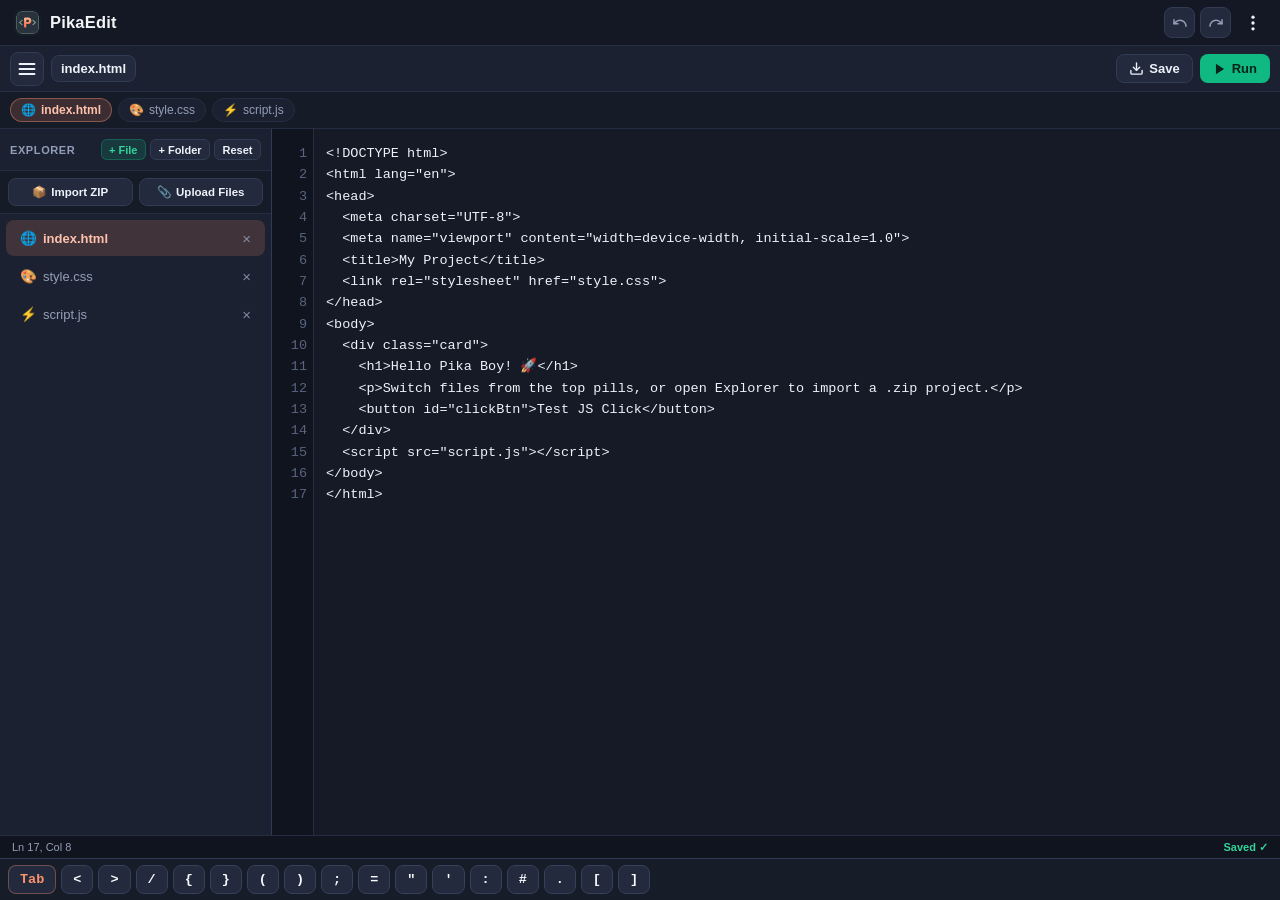
==== index.html @ f754965e "Update index.html" ====
<!DOCTYPE html>
<html lang="en">
<head>
  <meta charset="UTF-8" />
  <meta name="viewport" content="width=device-width, initial-scale=1.0, maximum-scale=1.0, user-scalable=no, interactive-widget=resizes-content" />
  <meta name="theme-color" content="#141824" />
  <meta name="mobile-web-app-capable" content="yes" />
  <meta name="apple-mobile-web-app-capable" content="yes" />
  <meta name="apple-mobile-web-app-status-bar-style" content="black-translucent" />
  <title>PikaEdit — Code Editor & ZIP Runner</title>
  <link rel="icon" type="image/png" sizes="192x192" href="./icon-192.png" />
  <link rel="apple-touch-icon" href="./icon-192.png" />
  <link rel="manifest" href="./manifest.json" />
  <link rel="stylesheet" href="./style.css" />
  <!-- JSZip Library for ZIP Import & Export -->
  <script src="https://cdnjs.cloudflare.com/ajax/libs/jszip/3.10.1/jszip.min.js"></script>
</head>
<body>
  <div id="appContainer" class="app-container">
    <!-- Brand Header: Logo on LEFT of PikaEdit + Undo/Redo + Triple Dot on RIGHT -->
    <header class="brandbar">
      <div class="brand-left">
        <img src="./icon-192.png" alt="PikaEdit Logo" class="brand-logo" />
        <span class="brand-name">PikaEdit</span>
      </div>

      <div class="brand-right">
        <button id="undoBtn" class="mini-tool-btn" title="Undo" aria-label="Undo">
          <svg width="16" height="16" viewBox="0 0 24 24" fill="none" stroke="currentColor" stroke-width="2.2" stroke-linecap="round" stroke-linejoin="round">
            <path d="M3 7v6h6"></path>
            <path d="M21 17a9 9 0 0 0-9-9 9 9 0 0 0-6 2.3L3 13"></path>
          </svg>
        </button>
        <button id="redoBtn" class="mini-tool-btn" title="Redo" aria-label="Redo">
          <svg width="16" height="16" viewBox="0 0 24 24" fill="none" stroke="currentColor" stroke-width="2.2" stroke-linecap="round" stroke-linejoin="round">
            <path d="M21 7v6h-6"></path>
            <path d="M3 17a9 9 0 0 1 9-9 9 9 0 0 1 6 2.3L21 13"></path>
          </svg>
        </button>
        <button id="moreMenuBtn" class="dots-btn" title="More options" aria-label="More options" aria-expanded="false">
          <svg width="20" height="20" viewBox="0 0 24 24" fill="currentColor">
            <circle cx="12" cy="5" r="2"></circle>
            <circle cx="12" cy="12" r="2"></circle>
            <circle cx="12" cy="19" r="2"></circle>
          </svg>
        </button>
      </div>
    </header>

    <!-- Editor Action Bar -->
    <header class="topbar">
      <div class="topbar-left">
        <button id="menuBtn" class="icon-btn" title="Files & Folders" aria-label="Toggle Files">
          <svg width="20" height="20" viewBox="0 0 24 24" fill="none" stroke="currentColor" stroke-width="2.2" stroke-linecap="round">
            <line x1="3" y1="6" x2="21" y2="6"></line>
            <line x1="3" y1="12" x2="21" y2="12"></line>
            <line x1="3" y1="18" x2="21" y2="18"></line>
          </svg>
        </button>
        <span id="currentFileName" class="active-file" title="Tap to rename file">index.html</span>
      </div>

      <div class="topbar-right">
        <button id="exportZipBtn" class="action-btn secondary" title="Download Project ZIP">
          <svg width="15" height="15" viewBox="0 0 24 24" fill="none" stroke="currentColor" stroke-width="2.2" stroke-linecap="round" stroke-linejoin="round">
            <path d="M21 15v4a2 2 0 0 1-2 2H5a2 2 0 0 1-2-2v-4"></path>
            <polyline points="7 10 12 15 17 10"></polyline>
            <line x1="12" y1="15" x2="12" y2="3"></line>
          </svg>
          <span>Save</span>
        </button>

        <button id="runBtn" class="action-btn primary" title="Run Project">
          <svg width="14" height="14" viewBox="0 0 24 24" fill="currentColor">
            <polygon points="5 3 19 12 5 21 5 3"></polygon>
          </svg>
          <span>Run</span>
        </button>
      </div>
    </header>

    <!-- Quick Open File Tabs Strip (1-Tap File Switching) -->
    <div id="fileTabsBar" class="file-tabs-bar" aria-label="Open files"></div>

    <!-- WhatsApp-Style Triple-Dot Dropdown Menu -->
    <div id="waDropdown" class="wa-dropdown hidden" role="menu">
      <button id="menuFullscreenBtn" class="wa-menu-item" role="menuitem">
        <span class="wa-item-icon">⛶</span>
        <span class="wa-item-label">Full Screen</span>
      </button>
      <button id="menuSymbolBarBtn" class="wa-menu-item" role="menuitem">
        <span class="wa-item-icon">⌨️</span>
        <span class="wa-item-label">Quick Symbol Bar</span>
        <span id="symbolBarState" class="wa-item-badge on">ON</span>
      </button>
      <button id="menuWordWrapBtn" class="wa-menu-item" role="menuitem">
        <span class="wa-item-icon">↩️</span>
        <span class="wa-item-label">Word Wrap</span>
        <span id="wordWrapState" class="wa-item-badge">OFF</span>
      </button>
      <button id="menuFindBtn" class="wa-menu-item" role="menuitem">
        <span class="wa-item-icon">🔍</span>
        <span class="wa-item-label">Find in File</span>
      </button>
      <button id="menuCopyAllBtn" class="wa-menu-item" role="menuitem">
        <span class="wa-item-icon">📋</span>
        <span class="wa-item-label">Copy All Code</span>
      </button>
      <a href="./privacy.html" target="_blank" rel="noopener" class="wa-menu-item" role="menuitem" style="text-decoration:none;">
        <span class="wa-item-icon">🛡️</span>
        <span class="wa-item-label">Privacy Policy</span>
      </a>

      <div class="wa-divider"></div>
      <button id="menuImportZipBtn" class="wa-menu-item" role="menuitem">
        <span class="wa-item-icon">📥</span>
        <span class="wa-item-label">Import Project ZIP</span>
      </button>
      <button id="menuSaveZipBtn" class="wa-menu-item" role="menuitem">
        <span class="wa-item-icon">📦</span>
        <span class="wa-item-label">Export Project ZIP</span>
      </button>
      <button id="menuResetBtn" class="wa-menu-item danger" role="menuitem">
        <span class="wa-item-icon">🧹</span>
        <span class="wa-item-label">Reset Workspace</span>
      </button>
    </div>

    <!-- Hidden Inputs for Folder ZIP Import & Multi-File Upload -->
    <input type="file" id="zipInput" accept=".zip,application/zip,application/x-zip-compressed,*/*" hidden />
    <input type="file" id="assetUploadInput" multiple hidden />

    <!-- Optional Quick Find Strip -->
    <div id="findBar" class="find-bar hidden">
      <input type="text" id="findInput" class="find-input" placeholder="Find text in current file..." spellcheck="false" />
      <span id="findCount" class="find-count">0/0</span>
      <button id="findPrevBtn" class="small-btn" title="Previous">↑</button>
      <button id="findNextBtn" class="small-btn" title="Next">↓</button>
      <button id="closeFindBtn" class="small-btn danger" title="Close">✕</button>
    </div>

    <!-- Main Workspace -->
    <div class="workspace">
      <!-- File & Folder Explorer Sidebar -->
      <aside id="sidebar" class="sidebar">
        <div class="sidebar-header">
          <span>EXPLORER</span>
          <div class="sidebar-actions">
            <button id="newFileBtn" class="small-btn accent" title="New File">+ File</button>
            <button id="newFolderBtn" class="small-btn" title="New Folder">+ Folder</button>
            <button id="resetBtn" class="small-btn danger" title="Reset Project">Reset</button>
          </div>
        </div>
        <!-- 1-Tap Root Import & Upload Strip -->
        <div class="sidebar-quick-bar">
          <button id="rootImportZipBtn" class="quick-exp-btn" title="Import .zip into workspace">
            <span>📦</span> Import ZIP
          </button>
          <button id="rootUploadBtn" class="quick-exp-btn" title="Upload images, audio, or code files">
            <span>📎</span> Upload Files
          </button>
        </div>
        <div id="fileTree" class="file-tree"></div>
      </aside>

      <!-- Backdrop for Mobile Sidebar -->
      <div id="sidebarBackdrop" class="backdrop"></div>

      <!-- Code Editor Area -->
      <main class="editor-wrapper">
        <div id="lineNumbers" class="line-numbers">1</div>
        <textarea
          id="codeEditor"
          class="code-editor"
          spellcheck="false"
          autocapitalize="off"
          autocomplete="off"
          autocorrect="off"
          placeholder="Write your code here..."
        ></textarea>
        <div id="assetPreviewBox" class="image-preview-box hidden">
          <img id="assetImage" class="hidden" src="" alt="Asset Preview" />
          <audio id="assetAudio" class="hidden" controls></audio>
          <p id="assetInfo"></p>
        </div>
      </main>
    </div>

    <!-- Compact Status Strip -->
    <div class="status-strip">
      <span id="cursorPosLabel">Ln 1, Col 1</span>
      <span id="saveStatusLabel" class="save-pill">Saved ✓</span>
    </div>

    <!-- Mobile Quick Symbol Bar -->
    <div id="symbolBar" class="symbol-bar">
      <button type="button" class="sym-key tab-key" data-insert="  ">Tab</button>
      <button type="button" class="sym-key" data-insert="<">&lt;</button>
      <button type="button" class="sym-key" data-insert=">">&gt;</button>
      <button type="button" class="sym-key" data-insert="/">/</button>
      <button type="button" class="sym-key" data-insert="{">{</button>
      <button type="button" class="sym-key" data-insert="}">}</button>
      <button type="button" class="sym-key" data-insert="(">(</button>
      <button type="button" class="sym-key" data-insert=")">)</button>
      <button type="button" class="sym-key" data-insert=";">;</button>
      <button type="button" class="sym-key" data-insert="=">=</button>
      <button type="button" class="sym-key" data-insert='"'>"</button>
      <button type="button" class="sym-key" data-insert="'">'</button>
      <button type="button" class="sym-key" data-insert=":">:</button>
      <button type="button" class="sym-key" data-insert="#">#</button>
      <button type="button" class="sym-key" data-insert=".">.</button>
      <button type="button" class="sym-key" data-insert="[">[</button>
      <button type="button" class="sym-key" data-insert="]">]</button>
    </div>
  </div>

  <!-- Live Runner & Console Modal -->
  <div id="previewModal" class="preview-modal hidden">
    <div class="preview-topbar">
      <div class="preview-left">
        <button id="closePreviewBtn" class="icon-btn" title="Back to Editor">
          <svg width="20" height="20" viewBox="0 0 24 24" fill="none" stroke="currentColor" stroke-width="2.2">
            <line x1="19" y1="12" x2="5" y2="12"></line>
            <polyline points="12 19 5 12 12 5"></polyline>
          </svg>
        </button>
        <span id="previewTitle" class="preview-title">Live Output</span>
      </div>
      <div class="preview-right">
        <button id="consoleToggleBtn" class="action-btn secondary">
          Console <span id="consoleBadge" class="badge">0</span>
        </button>
        <button id="reloadPreviewBtn" class="icon-btn" title="Reload">
          <svg width="18" height="18" viewBox="0 0 24 24" fill="none" stroke="currentColor" stroke-width="2.2">
            <polyline points="23 4 23 10 17 10"></polyline>
            <path d="M20.49 15a9 9 0 1 1-2.12-9.36L23 10"></path>
          </svg>
        </button>
        <button id="previewFullscreenBtn" class="icon-btn" title="Full Screen App Mode">
          <svg width="18" height="18" viewBox="0 0 24 24" fill="none" stroke="currentColor" stroke-width="2.2">
            <polyline points="15 3 21 3 21 9"></polyline>
            <polyline points="9 21 3 21 3 15"></polyline>
            <line x1="21" y1="3" x2="14" y2="10"></line>
            <line x1="3" y1="21" x2="10" y2="14"></line>
          </svg>
        </button>
      </div>
    </div>

    <iframe id="previewFrame" class="preview-frame" sandbox="allow-scripts allow-modals allow-forms allow-popups allow-same-origin"></iframe>

    <!-- Built-in Console Drawer -->
    <div id="consolePanel" class="console-panel hidden">
      <div class="console-header">
        <span>CONSOLE LOGS</span>
        <button id="clearConsoleBtn" class="small-btn">Clear</button>
      </div>
      <div id="consoleLogs" class="console-logs"></div>
    </div>
  </div>

  <!-- Single Floating Exit Button shown ONLY during Full Screen Mode -->
  <button id="exitFullscreenBtn" class="exit-fs-pill hidden" title="Exit Full Screen">
    <svg width="14" height="14" viewBox="0 0 24 24" fill="none" stroke="currentColor" stroke-width="2.4">
      <polyline points="4 14 10 14 10 20"></polyline>
      <polyline points="20 10 14 10 14 4"></polyline>
      <line x1="14" y1="10" x2="21" y2="3"></line>
      <line x1="3" y1="21" x2="10" y2="14"></line>
    </svg>
    <span>Exit</span>
  </button>

  <!-- Folder '+' Bottom Action Sheet -->
  <div id="folderSheetOverlay" class="sheet-overlay hidden" role="dialog" aria-modal="true">
    <div class="bottom-sheet">
      <div class="sheet-handle"></div>
      <div class="sheet-header">
        <div class="sheet-folder-badge">
          <span>📂</span>
          <span id="sheetFolderTitle">Folder</span>
        </div>
        <button id="closeSheetBtn" class="sheet-close-btn" aria-label="Close">&times;</button>
      </div>

      <div class="sheet-options">
        <button id="sheetNewFileBtn" class="sheet-option">
          <span class="sheet-opt-icon green">📄</span>
          <div class="sheet-opt-text">
            <span class="sheet-opt-title">New File</span>
            <span class="sheet-opt-sub">Create HTML, CSS, or JS file inside</span>
          </div>
        </button>

        <button id="sheetNewFolderBtn" class="sheet-option">
          <span class="sheet-opt-icon blue">📁</span>
          <div class="sheet-opt-text">
            <span class="sheet-opt-title">New Subfolder</span>
            <span class="sheet-opt-sub">Create a nested folder (e.g. css, images)</span>
          </div>
        </button>

        <button id="sheetImportZipBtn" class="sheet-option">
          <span class="sheet-opt-icon amber">📦</span>
          <div class="sheet-opt-text">
            <span class="sheet-opt-title">Import ZIP Here</span>
            <span class="sheet-opt-sub">Extract a .zip project into this folder</span>
          </div>
        </button>

        <button id="sheetUploadFilesBtn" class="sheet-option">
          <span class="sheet-opt-icon purple">📎</span>
          <div class="sheet-opt-text">
            <span class="sheet-opt-title">Upload Files</span>
            <span class="sheet-opt-sub">Add images, audio, or code files</span>
          </div>
        </button>

        <button id="sheetExportZipBtn" class="sheet-option">
          <span class="sheet-opt-icon teal">⬇️</span>
          <div class="sheet-opt-text">
            <span class="sheet-opt-title">Export Folder as ZIP</span>
            <span class="sheet-opt-sub">Download only this folder as .zip</span>
          </div>
        </button>

        <button id="sheetRenameFolderBtn" class="sheet-option">
          <span class="sheet-opt-icon gray">✏️</span>
          <div class="sheet-opt-text">
            <span class="sheet-opt-title">Rename Folder</span>
            <span class="sheet-opt-sub">Change folder name</span>
          </div>
        </button>
      </div>
    </div>
  </div>

  <!-- Cozy Cute Compact Popup Modal -->
  <div id="cozyModalOverlay" class="cozy-overlay hidden" role="dialog" aria-modal="true">
    <div class="cozy-card">
      <div id="cozyIcon" class="cozy-icon info">✨</div>
      <h3 id="cozyTitle" class="cozy-title">Notice</h3>
      <p id="cozyMessage" class="cozy-message"></p>
      <input
        type="text"
        id="cozyInput"
        class="cozy-input hidden"
        placeholder="e.g. index.html, style.css, script.js"
        spellcheck="false"
        autocapitalize="off"
        autocomplete="off"
      />
      <div class="cozy-actions">
        <button id="cozyCancelBtn" class="cozy-btn cancel">Cancel</button>
        <button id="cozyConfirmBtn" class="cozy-btn confirm">OK</button>
      </div>
    </div>
  </div>

  <script src="./app.js"></script>
  <script>
    if ("serviceWorker" in navigator) {
      window.addEventListener("load", () => {
        navigator.serviceWorker.register("./sw.js").catch(() => {});
      });
    }
  </script>
</body>
</html>
---- style.css ----
:root {
  /* Cozy Slate-Navy Palette matching PikaEdit <P> Icon */
  --bg-deep: #10141e;
  --bg-dark: #151a26;
  --bg-panel: #1b2130;
  --bg-elevated: #232a3d;
  --bg-hover: #2c354c;
  --border: #313b54;
  --border-soft: #252d42;
  --text-main: #eef2f9;
  --text-muted: #939eb8;
  --coral-accent: #fb926c;
  --coral-soft: rgba(251, 146, 108, 0.16);
  --sage-mint: #8bb49f;
  --mint: #10b981;
  --mint-bright: #34d399;
  --mint-soft: rgba(16, 185, 129, 0.16);
  --red: #fb7185;
  --font-mono: 'Fira Code', 'JetBrains Mono', 'Consolas', 'Courier New', monospace;
  --font-sans: -apple-system, BlinkMacSystemFont, 'Segoe UI', Roboto, sans-serif;
}

* {
  box-sizing: border-box;
  margin: 0;
  padding: 0;
  -webkit-tap-highlight-color: transparent;
}

html, body {
  height: 100%;
  background: var(--bg-dark);
  color: var(--text-main);
  font-family: var(--font-sans);
  overflow: hidden;
  overscroll-behavior: none;
  overscroll-behavior-y: none;
  touch-action: pan-x pan-y;
}

.app-container {
  display: flex;
  flex-direction: column;
  height: 100dvh;
  overscroll-behavior: none;
  position: relative;
  background: var(--bg-dark);
}

/* Brand Header: Clean Simple PikaEdit Text + Logo */
.brandbar {
  height: 46px;
  background: #141824;
  border-bottom: 1px solid var(--border-soft);
  display: flex;
  align-items: center;
  justify-content: space-between;
  padding: 0 10px 0 14px;
  flex-shrink: 0;
}

.brand-left {
  display: flex;
  align-items: center;
  gap: 9px;
}

.brand-logo {
  width: 27px;
  height: 27px;
  border-radius: 7px;
  object-fit: cover;
  flex-shrink: 0;
}

.brand-name {
  font-size: 16.5px;
  font-weight: 700;
  letter-spacing: 0.2px;
  color: #f3f4f6;
}

.brand-right {
  display: flex;
  align-items: center;
  gap: 5px;
}

.mini-tool-btn {
  background: var(--bg-elevated);
  border: 1px solid var(--border);
  color: var(--text-muted);
  width: 31px;
  height: 31px;
  border-radius: 8px;
  cursor: pointer;
  display: flex;
  align-items: center;
  justify-content: center;
  transition: background 0.15s ease, color 0.15s ease;
}

.mini-tool-btn:hover, .mini-tool-btn:active {
  background: var(--bg-hover);
  color: var(--text-main);
}

.dots-btn {
  background: transparent;
  border: none;
  color: var(--text-main);
  width: 34px;
  height: 34px;
  border-radius: 50%;
  cursor: pointer;
  display: flex;
  align-items: center;
  justify-content: center;
  transition: background 0.15s ease;
}

.dots-btn:hover, .dots-btn:active {
  background: var(--bg-hover);
}

/* WhatsApp-Style Triple-Dot Dropdown Menu */
.wa-dropdown {
  position: fixed;
  top: 44px;
  right: 10px;
  width: 222px;
  background: #1f2637;
  border: 1px solid #35405b;
  border-radius: 15px;
  padding: 6px;
  box-shadow: 0 16px 36px rgba(5, 8, 16, 0.65);
  z-index: 120;
  transform-origin: top right;
  animation: waMenuIn 0.15s cubic-bezier(0.22, 1, 0.36, 1);
}

@keyframes waMenuIn {
  from {
    opacity: 0;
    transform: scale(0.92) translateY(-4px);
  }
  to {
    opacity: 1;
    transform: scale(1) translateY(0);
  }
}

.wa-menu-item {
  width: 100%;
  background: transparent;
  border: none;
  color: var(--text-main);
  padding: 9.5px 10px;
  border-radius: 10px;
  font-size: 13px;
  font-weight: 500;
  display: flex;
  align-items: center;
  gap: 10px;
  text-align: left;
  cursor: pointer;
  transition: background 0.12s ease;
}

.wa-menu-item:hover, .wa-menu-item:active {
  background: var(--bg-hover);
}

.wa-menu-item.danger {
  color: #fda4af;
}

.wa-item-icon {
  width: 18px;
  text-align: center;
  font-size: 14px;
  flex-shrink: 0;
}

.wa-item-label {
  flex: 1;
}

.wa-item-badge {
  font-size: 10px;
  font-weight: 700;
  padding: 2px 6px;
  border-radius: 6px;
  background: #2c354c;
  color: var(--text-muted);
}

.wa-item-badge.on {
  background: var(--mint-soft);
  color: var(--mint-bright);
}

.wa-divider {
  height: 1px;
  background: #2e374f;
  margin: 4px 6px;
}

/* Full Screen App Mode */
body.app-fullscreen .brandbar,
body.app-fullscreen .topbar,
body.app-fullscreen .file-tabs-bar,
body.app-fullscreen .status-strip,
body.app-fullscreen .find-bar,
body.app-fullscreen .preview-topbar {
  display: none !important;
}

.exit-fs-pill {
  position: fixed;
  top: 10px;
  right: 10px;
  z-index: 200;
  display: inline-flex;
  align-items: center;
  gap: 5px;
  padding: 6px 12px;
  border-radius: 999px;
  border: 1px solid rgba(255, 255, 255, 0.2);
  background: rgba(20, 24, 36, 0.8);
  backdrop-filter: blur(8px);
  -webkit-backdrop-filter: blur(8px);
  color: #f8fafc;
  font-size: 12px;
  font-weight: 600;
  cursor: pointer;
  box-shadow: 0 4px 16px rgba(0, 0, 0, 0.4);
  transition: opacity 0.15s ease, transform 0.1s ease;
}

.exit-fs-pill:active {
  transform: scale(0.95);
}

/* Editor Topbar */
.topbar {
  height: 46px;
  background: var(--bg-panel);
  border-bottom: 1px solid var(--border-soft);
  display: flex;
  align-items: center;
  justify-content: space-between;
  padding: 0 10px;
  gap: 8px;
  flex-shrink: 0;
}

.topbar-left, .topbar-right {
  display: flex;
  align-items: center;
  gap: 7px;
  min-width: 0;
}

.active-file {
  font-size: 13px;
  font-weight: 600;
  color: var(--text-main);
  max-width: 185px;
  white-space: nowrap;
  overflow: hidden;
  text-overflow: ellipsis;
  cursor: pointer;
  padding: 5px 9px;
  border-radius: 8px;
  background: var(--bg-elevated);
  border: 1px solid var(--border);
  transition: border-color 0.15s ease, background 0.15s ease;
}

.active-file:hover, .active-file:active {
  background: var(--bg-hover);
  border-color: var(--coral-accent);
}

.icon-btn {
  background: var(--bg-elevated);
  border: 1px solid var(--border);
  color: var(--text-main);
  padding: 6px;
  border-radius: 8px;
  cursor: pointer;
  display: flex;
  align-items: center;
  justify-content: center;
  flex-shrink: 0;
  transition: background 0.15s ease;
}

.icon-btn:hover, .icon-btn:active {
  background: var(--bg-hover);
}

.action-btn {
  display: inline-flex;
  align-items: center;
  gap: 5px;
  padding: 6px 12px;
  border-radius: 8px;
  font-size: 13px;
  font-weight: 600;
  border: 1px solid transparent;
  cursor: pointer;
  transition: transform 0.1s ease, filter 0.15s ease, background 0.15s ease;
  flex-shrink: 0;
}

.action-btn:active {
  transform: scale(0.96);
}

.action-btn.secondary {
  background: var(--bg-elevated);
  color: var(--text-main);
  border-color: var(--border);
}

.action-btn.secondary:hover {
  background: var(--bg-hover);
}

.action-btn.primary {
  background: var(--mint);
  color: #042419;
  font-weight: 700;
}

.action-btn.primary:hover {
  filter: brightness(1.07);
}

/* Quick Open File Tabs Strip */
.file-tabs-bar {
  display: flex;
  align-items: center;
  gap: 6px;
  padding: 6px 10px;
  background: #161b28;
  border-bottom: 1px solid var(--border-soft);
  overflow-x: auto;
  flex-shrink: 0;
  scrollbar-width: none;
}

.file-tabs-bar::-webkit-scrollbar {
  display: none;
}

.file-tab-pill {
  display: inline-flex;
  align-items: center;
  gap: 5px;
  padding: 4px 10px;
  border-radius: 999px;
  font-size: 12px;
  font-weight: 500;
  background: var(--bg-panel);
  color: var(--text-muted);
  border: 1px solid var(--border-soft);
  cursor: pointer;
  white-space: nowrap;
  flex-shrink: 0;
  transition: all 0.14s ease;
}

.file-tab-pill:hover {
  background: var(--bg-elevated);
  color: var(--text-main);
}

.file-tab-pill.active {
  background: var(--coral-soft);
  color: #ffc3ad;
  border-color: rgba(251, 146, 108, 0.42);
  font-weight: 600;
}

/* Find Bar */
.find-bar {
  display: flex;
  align-items: center;
  gap: 6px;
  padding: 6px 10px;
  background: #181e2c;
  border-bottom: 1px solid var(--border);
  flex-shrink: 0;
}

.find-input {
  flex: 1;
  min-width: 0;
  background: var(--bg-deep);
  border: 1px solid var(--border);
  border-radius: 8px;
  padding: 5px 9px;
  color: var(--text-main);
  font-size: 12.5px;
  outline: none;
}

.find-input:focus {
  border-color: var(--coral-accent);
}

.find-count {
  font-size: 11px;
  color: var(--text-muted);
  white-space: nowrap;
}

/* Workspace */
.workspace {
  display: flex;
  flex: 1;
  overflow: hidden;
  position: relative;
}

/* Sidebar */
.sidebar {
  width: 272px;
  background: var(--bg-panel);
  border-right: 1px solid var(--border);
  display: flex;
  flex-direction: column;
  flex-shrink: 0;
  z-index: 20;
  transition: transform 0.22s cubic-bezier(0.22, 1, 0.36, 1);
}

.sidebar-header {
  padding: 10px 10px;
  font-size: 11px;
  font-weight: 700;
  letter-spacing: 0.6px;
  color: var(--text-muted);
  border-bottom: 1px solid var(--border-soft);
  display: flex;
  align-items: center;
  justify-content: space-between;
  gap: 4px;
}

.sidebar-actions {
  display: flex;
  gap: 4px;
}

.sidebar-quick-bar {
  display: flex;
  gap: 6px;
  padding: 7px 8px;
  background: #161b28;
  border-bottom: 1px solid var(--border-soft);
}

.quick-exp-btn {
  flex: 1;
  display: inline-flex;
  align-items: center;
  justify-content: center;
  gap: 5px;
  padding: 6px 8px;
  border-radius: 8px;
  background: var(--bg-elevated);
  border: 1px solid var(--border);
  color: var(--text-main);
  font-size: 11.5px;
  font-weight: 600;
  cursor: pointer;
  transition: background 0.14s ease, border-color 0.14s ease;
}

.quick-exp-btn:hover, .quick-exp-btn:active {
  background: var(--bg-hover);
  border-color: var(--mint);
}

.small-btn {
  background: var(--bg-elevated);
  color: var(--text-main);
  border: 1px solid var(--border);
  padding: 3.5px 7.5px;
  border-radius: 6px;
  font-size: 11px;
  font-weight: 600;
  cursor: pointer;
  white-space: nowrap;
}

.small-btn.accent {
  background: var(--mint-soft);
  color: var(--mint-bright);
  border-color: rgba(16, 185, 129, 0.32);
}

.small-btn.danger:hover, .small-btn.danger:active {
  background: var(--red);
  color: #1f050a;
  border-color: var(--red);
}

/* Folder & File Tree */
.file-tree {
  overflow-y: auto;
  flex: 1;
  padding: 6px;
  overscroll-behavior: contain;
}

.tree-row {
  display: flex;
  align-items: center;
  justify-content: space-between;
  padding: 7.5px 8px;
  border-radius: 8px;
  font-size: 13px;
  cursor: pointer;
  color: var(--text-muted);
  margin-bottom: 2px;
  user-select: none;
  transition: background 0.12s ease;
}

.tree-row:hover {
  background: var(--bg-hover);
  color: var(--text-main);
}

.tree-row.active {
  background: var(--coral-soft);
  color: #ffc3ad;
  font-weight: 600;
}

.tree-row.folder-row {
  color: #dce3f5;
  font-weight: 600;
}

.tree-left {
  display: flex;
  align-items: center;
  gap: 6px;
  overflow: hidden;
  flex: 1;
}

.tree-caret {
  font-size: 10px;
  width: 12px;
  text-align: center;
  color: var(--text-muted);
  flex-shrink: 0;
}

.tree-icon {
  font-size: 13.5px;
  flex-shrink: 0;
}

.file-name {
  overflow: hidden;
  text-overflow: ellipsis;
  white-space: nowrap;
  flex: 1;
}

.tree-row-actions {
  display: flex;
  align-items: center;
  gap: 4px;
  flex-shrink: 0;
}

.row-mini-btn {
  background: none;
  border: none;
  color: var(--text-muted);
  font-size: 15px;
  padding: 2px 6px;
  cursor: pointer;
  opacity: 0.85;
  border-radius: 6px;
}

.row-mini-btn:hover {
  color: var(--text-main);
  background: rgba(255, 255, 255, 0.08);
  opacity: 1;
}

.row-mini-btn.plus-btn {
  color: var(--mint-bright);
  font-weight: 700;
}

.row-mini-btn.del:hover {
  color: var(--red);
}

/* Editor */
.editor-wrapper {
  display: flex;
  flex: 1;
  overflow: hidden;
  background: var(--bg-dark);
  position: relative;
}

.line-numbers {
  width: 42px;
  padding: 14px 6px;
  background: var(--bg-deep);
  color: #586480;
  font-family: var(--font-mono);
  font-size: 13.5px;
  line-height: 1.58;
  text-align: right;
  user-select: none;
  overflow: hidden;
  white-space: pre;
  border-right: 1px solid var(--border-soft);
  flex-shrink: 0;
}

.code-editor {
  flex: 1;
  background: var(--bg-dark);
  color: #eef2f9;
  caret-color: var(--coral-accent);
  border: none;
  outline: none;
  resize: none;
  padding: 14px 12px;
  font-family: var(--font-mono);
  font-size: 13.5px;
  line-height: 1.58;
  tab-size: 2;
  white-space: pre;
  overflow: auto;
  overscroll-behavior: contain;
}

.code-editor::selection {
  background: rgba(251, 146, 108, 0.28);
}

.code-editor.word-wrap {
  white-space: pre-wrap;
  word-break: break-word;
  border-left: 3px solid rgba(251, 146, 108, 0.38);
}

.image-preview-box {
  flex: 1;
  display: flex;
  flex-direction: column;
  align-items: center;
  justify-content: center;
  padding: 20px;
  gap: 14px;
  color: var(--text-muted);
  font-size: 13px;
  text-align: center;
}

.image-preview-box img {
  max-width: 85%;
  max-height: 55vh;
  border-radius: 12px;
  border: 1px solid var(--border);
  box-shadow: 0 10px 28px rgba(0, 0, 0, 0.4);
}

/* Status Strip */
.status-strip {
  height: 23px;
  padding: 0 12px;
  background: var(--bg-deep);
  border-top: 1px solid var(--border-soft);
  display: flex;
  align-items: center;
  justify-content: space-between;
  font-size: 11px;
  color: var(--text-muted);
  flex-shrink: 0;
}

.save-pill {
  color: var(--mint-bright);
  font-weight: 600;
}

/* Mobile Quick Symbol Bar */
.symbol-bar {
  display: flex;
  align-items: center;
  gap: 5px;
  padding: 6px 8px;
  background: #171c29;
  border-top: 1px solid var(--border);
  overflow-x: auto;
  flex-shrink: 0;
  scrollbar-width: none;
}

.symbol-bar::-webkit-scrollbar {
  display: none;
}

.sym-key {
  background: var(--bg-elevated);
  color: #f8fafc;
  border: 1px solid #35405b;
  border-radius: 8px;
  padding: 6px 11px;
  font-family: var(--font-mono);
  font-size: 13.5px;
  font-weight: 600;
  cursor: pointer;
  flex-shrink: 0;
  transition: transform 0.08s ease, background 0.1s ease;
}

.sym-key.tab-key {
  color: var(--coral-accent);
  border-color: rgba(251, 146, 108, 0.35);
}

.sym-key:active {
  transform: scale(0.93);
  background: var(--mint);
  color: #042419;
}

/* Preview Modal */
.preview-modal {
  position: fixed;
  inset: 0;
  background: #fff;
  z-index: 50;
  display: flex;
  flex-direction: column;
  overscroll-behavior: none;
}

.preview-topbar {
  height: 50px;
  background: var(--bg-panel);
  color: var(--text-main);
  border-bottom: 1px solid var(--border);
  display: flex;
  align-items: center;
  justify-content: space-between;
  padding: 0 12px;
}

.preview-left, .preview-right {
  display: flex;
  align-items: center;
  gap: 8px;
  min-width: 0;
}

.preview-title {
  font-size: 14px;
  font-weight: 600;
  max-width: 155px;
  white-space: nowrap;
  overflow: hidden;
  text-overflow: ellipsis;
}

.preview-frame {
  flex: 1;
  border: none;
  width: 100%;
  background: #ffffff;
}

.badge {
  background: var(--coral-accent);
  color: #1f0a04;
  font-weight: 700;
  font-size: 11px;
  padding: 1px 6px;
  border-radius: 10px;
}

/* Console */
.console-panel {
  height: 36vh;
  background: var(--bg-deep);
  color: var(--text-main);
  border-top: 2px solid var(--border);
  display: flex;
  flex-direction: column;
}

.console-header {
  padding: 8px 12px;
  background: var(--bg-panel);
  font-size: 11px;
  font-weight: 700;
  color: var(--text-muted);
  display: flex;
  justify-content: space-between;
  align-items: center;
}

.console-logs {
  flex: 1;
  overflow-y: auto;
  padding: 8px 12px;
  font-family: var(--font-mono);
  font-size: 12.5px;
  overscroll-behavior: contain;
}

.log-line {
  padding: 4.5px 0;
  border-bottom: 1px solid #1f2637;
  word-break: break-word;
}

.log-error { color: #fda4af; }
.log-warn { color: #fcd34d; }
.log-info { color: var(--text-main); }

/* Bottom Action Sheet for Folder '+' */
.sheet-overlay {
  position: fixed;
  inset: 0;
  background: rgba(8, 11, 18, 0.65);
  backdrop-filter: blur(4px);
  -webkit-backdrop-filter: blur(4px);
  display: flex;
  align-items: flex-end;
  justify-content: center;
  z-index: 90;
}

.bottom-sheet {
  width: 100%;
  max-width: 460px;
  background: #1c2232;
  border-top: 1px solid #35405b;
  border-left: 1px solid #2d364e;
  border-right: 1px solid #2d364e;
  border-radius: 22px 22px 0 0;
  padding: 10px 14px calc(22px + env(safe-area-inset-bottom));
  box-shadow: 0 -14px 36px rgba(0, 0, 0, 0.55);
  animation: sheetSlideUp 0.2s cubic-bezier(0.22, 1, 0.36, 1);
}

@keyframes sheetSlideUp {
  from {
    opacity: 0;
    transform: translateY(32px);
  }
  to {
    opacity: 1;
    transform: translateY(0);
  }
}

.sheet-handle {
  width: 36px;
  height: 4px;
  background: #3f4b6b;
  border-radius: 99px;
  margin: 0 auto 10px;
}

.sheet-header {
  display: flex;
  align-items: center;
  justify-content: space-between;
  padding: 2px 4px 10px;
  border-bottom: 1px solid #2d364e;
  margin-bottom: 8px;
}

.sheet-folder-badge {
  display: flex;
  align-items: center;
  gap: 7px;
  font-size: 13.5px;
  font-weight: 700;
  color: var(--text-main);
  overflow: hidden;
}

.sheet-folder-badge span:last-child {
  overflow: hidden;
  text-overflow: ellipsis;
  white-space: nowrap;
}

.sheet-close-btn {
  background: var(--bg-elevated);
  border: none;
  color: var(--text-muted);
  width: 26px;
  height: 26px;
  border-radius: 50%;
  font-size: 16px;
  line-height: 1;
  cursor: pointer;
  display: flex;
  align-items: center;
  justify-content: center;
}

.sheet-options {
  display: flex;
  flex-direction: column;
  gap: 4px;
}

.sheet-option {
  width: 100%;
  background: transparent;
  border: none;
  border-radius: 12px;
  padding: 9px 10px;
  display: flex;
  align-items: center;
  gap: 11px;
  text-align: left;
  cursor: pointer;
  transition: background 0.14s ease, transform 0.1s ease;
}

.sheet-option:hover, .sheet-option:active {
  background: var(--bg-hover);
}

.sheet-option:active {
  transform: scale(0.985);
}

.sheet-opt-icon {
  width: 34px;
  height: 34px;
  border-radius: 10px;
  display: flex;
  align-items: center;
  justify-content: center;
  font-size: 16px;
  flex-shrink: 0;
}

.sheet-opt-icon.green { background: rgba(16, 185, 129, 0.16); }
.sheet-opt-icon.blue { background: rgba(96, 165, 250, 0.16); }
.sheet-opt-icon.amber { background: rgba(251, 146, 108, 0.16); }
.sheet-opt-icon.purple { background: rgba(192, 132, 252, 0.16); }
.sheet-opt-icon.teal { background: rgba(45, 212, 191, 0.16); }
.sheet-opt-icon.gray { background: rgba(148, 163, 184, 0.16); }

.sheet-opt-text {
  display: flex;
  flex-direction: column;
  min-width: 0;
}

.sheet-opt-title {
  font-size: 13.5px;
  font-weight: 600;
  color: var(--text-main);
}

.sheet-opt-sub {
  font-size: 11.5px;
  color: var(--text-muted);
}

/* Cozy Cute Compact Popup */
.cozy-overlay {
  position: fixed;
  inset: 0;
  background: rgba(8, 11, 18, 0.68);
  backdrop-filter: blur(5px);
  -webkit-backdrop-filter: blur(5px);
  display: flex;
  align-items: center;
  justify-content: center;
  z-index: 150;
  padding: 16px;
}

.cozy-card {
  width: min(85vw, 286px);
  background: #1d2434;
  border: 1px solid #35405b;
  border-radius: 22px;
  padding: 18px 16px 15px;
  text-align: center;
  box-shadow: 0 20px 44px rgba(0, 0, 0, 0.6);
  animation: cozyPop 0.18s cubic-bezier(0.22, 1, 0.36, 1);
}

@keyframes cozyPop {
  from {
    opacity: 0;
    transform: scale(0.9) translateY(6px);
  }
  to {
    opacity: 1;
    transform: scale(1) translateY(0);
  }
}

.cozy-icon {
  width: 40px;
  height: 40px;
  margin: 0 auto 10px;
  border-radius: 13px;
  display: flex;
  align-items: center;
  justify-content: center;
  font-size: 19px;
}

.cozy-icon.danger {
  background: rgba(251, 113, 133, 0.16);
  border: 1px solid rgba(251, 113, 133, 0.3);
}

.cozy-icon.info {
  background: rgba(16, 185, 129, 0.16);
  border: 1px solid rgba(16, 185, 129, 0.3);
}

.cozy-icon.warn {
  background: rgba(251, 146, 108, 0.16);
  border: 1px solid rgba(251, 146, 108, 0.3);
}

.cozy-title {
  font-size: 15px;
  font-weight: 700;
  color: var(--text-main);
  margin-bottom: 5px;
}

.cozy-message {
  font-size: 12.5px;
  line-height: 1.45;
  color: var(--text-muted);
  margin-bottom: 14px;
  word-break: break-word;
}

.cozy-input {
  width: 100%;
  background: var(--bg-deep);
  border: 1px solid #384461;
  border-radius: 11px;
  padding: 9px 11px;
  color: var(--text-main);
  font-size: 12.5px;
  font-family: var(--font-mono);
  outline: none;
  margin-bottom: 14px;
  transition: border-color 0.15s ease;
}

.cozy-input:focus {
  border-color: var(--coral-accent);
}

.cozy-actions {
  display: flex;
  gap: 8px;
}

.cozy-btn {
  flex: 1;
  padding: 8.5px 12px;
  border-radius: 11px;
  font-size: 12.5px;
  font-weight: 600;
  border: none;
  cursor: pointer;
  transition: transform 0.1s ease, filter 0.15s ease;
}

.cozy-btn:active {
  transform: scale(0.96);
}

.cozy-btn.cancel {
  background: var(--bg-elevated);
  color: #cbd5e1;
}

.cozy-btn.confirm {
  background: var(--mint);
  color: #042419;
}

.cozy-btn.confirm.danger {
  background: #fb7185;
  color: #2b0710;
}

.hidden {
  display: none !important;
}

/* Mobile Drawer Behavior */
@media (max-width: 768px) {
  .sidebar {
    position: absolute;
    top: 0;
    bottom: 0;
    left: 0;
    transform: translateX(-100%);
  }

  .sidebar.open {
    transform: translateX(0);
  }

  .backdrop {
    display: none;
    position: absolute;
    inset: 0;
    background: rgba(6, 9, 16, 0.6);
    z-index: 15;
  }

  .backdrop.show {
    display: block;
  }
}
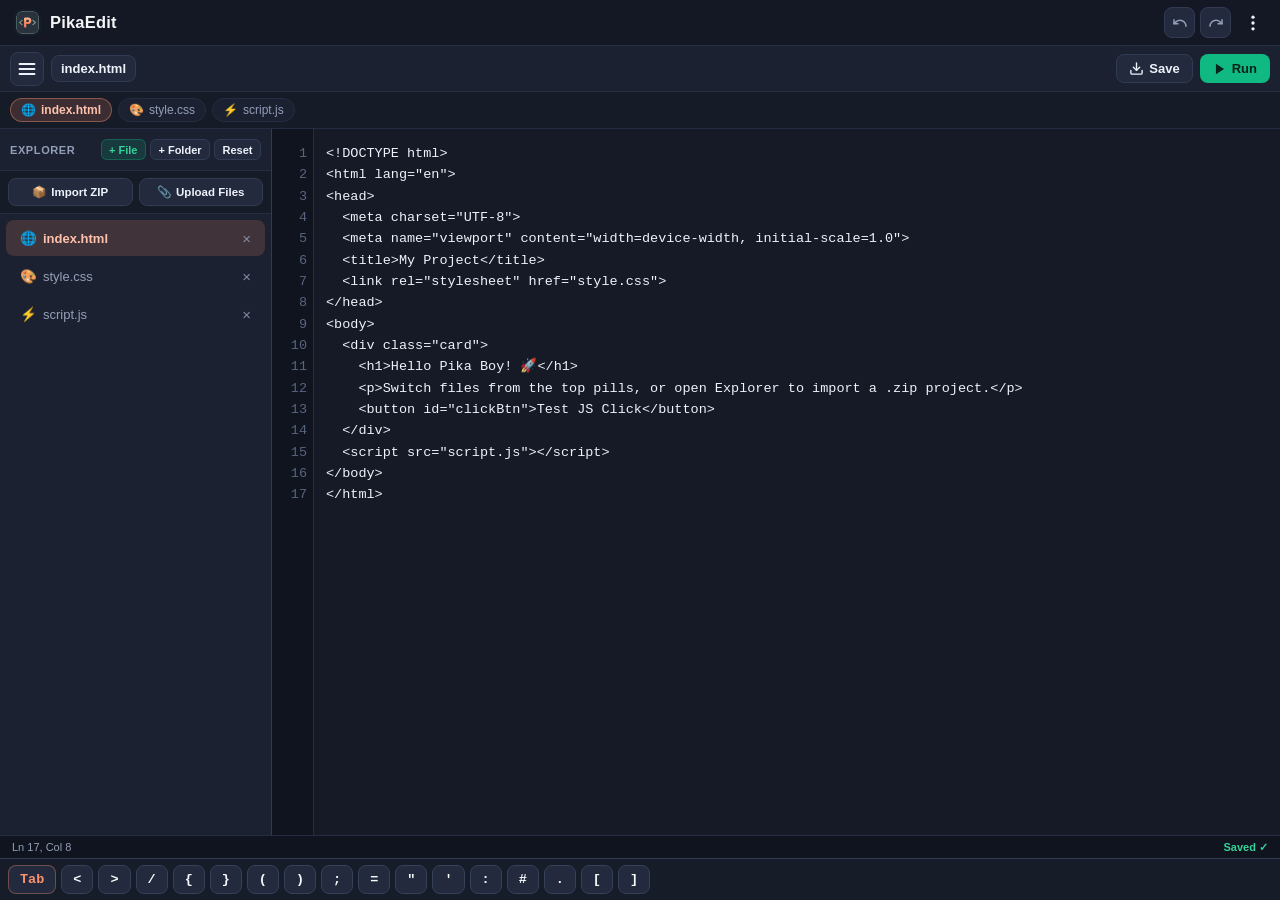
==== commit 35e3428c: "Update index.html" ====
--- a/index.html
+++ b/index.html
@@ -12,8 +12,6 @@
   <link rel="apple-touch-icon" href="./icon-192.png" />
   <link rel="manifest" href="./manifest.json" />
   <link rel="stylesheet" href="./style.css" />
-  <!-- JSZip Library for ZIP Import & Export -->
-  <script src="https://cdnjs.cloudflare.com/ajax/libs/jszip/3.10.1/jszip.min.js"></script>
 </head>
 <body>
   <div id="appContainer" class="app-container">
@@ -84,6 +82,10 @@
 
     <!-- WhatsApp-Style Triple-Dot Dropdown Menu -->
     <div id="waDropdown" class="wa-dropdown hidden" role="menu">
+      <button id="menuOpenBrowserBtn" class="wa-menu-item" role="menuitem">
+        <span class="wa-item-icon">🌐</span>
+        <span class="wa-item-label">Open in Device Browser</span>
+      </button>
       <button id="menuFullscreenBtn" class="wa-menu-item" role="menuitem">
         <span class="wa-item-icon">⛶</span>
         <span class="wa-item-label">Full Screen</span>
@@ -356,7 +358,7 @@
     </div>
   </div>
 
-  <script src="./app.js"></script>
+  <script src="./app.js" defer></script>
   <script>
     if ("serviceWorker" in navigator) {
       window.addEventListener("load", () => {
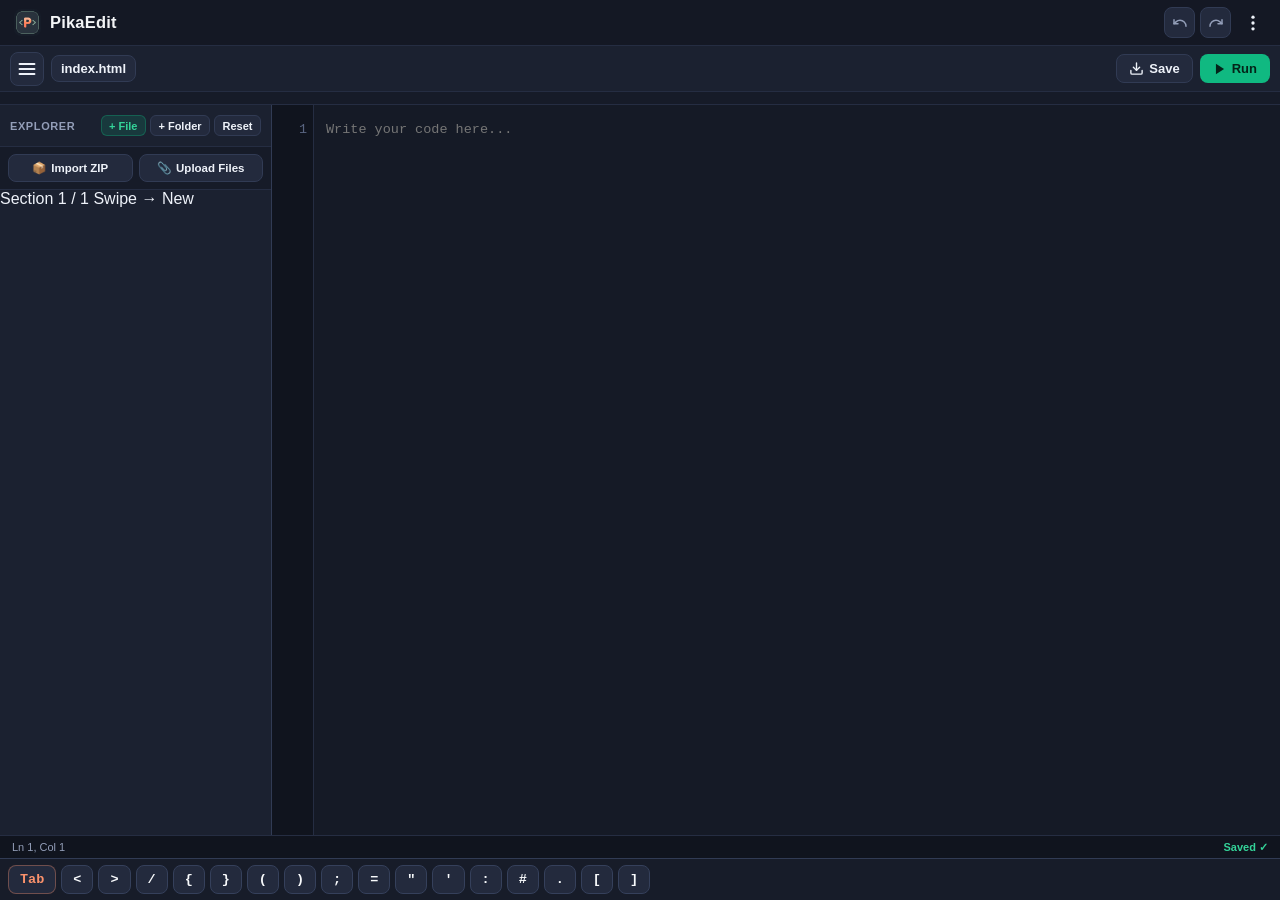
==== commit 8fdd638f: "Update index.html" ====
--- a/index.html
+++ b/index.html
@@ -80,12 +80,8 @@
     <!-- Quick Open File Tabs Strip (1-Tap File Switching) -->
     <div id="fileTabsBar" class="file-tabs-bar" aria-label="Open files"></div>
 
-    <!-- WhatsApp-Style Triple-Dot Dropdown Menu -->
+    <!-- WhatsApp-Style Triple-Dot Dropdown Menu (Editor) -->
     <div id="waDropdown" class="wa-dropdown hidden" role="menu">
-      <button id="menuOpenBrowserBtn" class="wa-menu-item" role="menuitem">
-        <span class="wa-item-icon">🌐</span>
-        <span class="wa-item-label">Open in Device Browser</span>
-      </button>
       <button id="menuFullscreenBtn" class="wa-menu-item" role="menuitem">
         <span class="wa-item-icon">⛶</span>
         <span class="wa-item-label">Full Screen</span>
@@ -161,6 +157,12 @@
           <button id="rootUploadBtn" class="quick-exp-btn" title="Upload images, audio, or code files">
             <span>📎</span> Upload Files
           </button>
+        </div>
+        <!-- Workspace Slot Indicator (Swipe Right in Files Box for New Section) -->
+        <div id="workspaceSlotBar" class="workspace-slot-bar" title="Swipe right in file area for a new workspace section">
+          <button id="prevSlotBtn" class="slot-nav-btn hidden" title="Previous Workspace">‹</button>
+          <span id="workspaceSlotLabel" class="slot-label">Section 1 / 1</span>
+          <span class="slot-hint">Swipe → New</span>
         </div>
         <div id="fileTree" class="file-tree"></div>
       </aside>
@@ -232,21 +234,30 @@
         <button id="consoleToggleBtn" class="action-btn secondary">
           Console <span id="consoleBadge" class="badge">0</span>
         </button>
-        <button id="reloadPreviewBtn" class="icon-btn" title="Reload">
-          <svg width="18" height="18" viewBox="0 0 24 24" fill="none" stroke="currentColor" stroke-width="2.2">
-            <polyline points="23 4 23 10 17 10"></polyline>
-            <path d="M20.49 15a9 9 0 1 1-2.12-9.36L23 10"></path>
-          </svg>
-        </button>
-        <button id="previewFullscreenBtn" class="icon-btn" title="Full Screen App Mode">
-          <svg width="18" height="18" viewBox="0 0 24 24" fill="none" stroke="currentColor" stroke-width="2.2">
-            <polyline points="15 3 21 3 21 9"></polyline>
-            <polyline points="9 21 3 21 3 15"></polyline>
-            <line x1="21" y1="3" x2="14" y2="10"></line>
-            <line x1="3" y1="21" x2="10" y2="14"></line>
-          </svg>
-        </button>
-      </div>
+        <button id="previewMoreBtn" class="dots-btn" title="Preview options" aria-label="Preview options" aria-expanded="false">
+          <svg width="20" height="20" viewBox="0 0 24 24" fill="currentColor">
+            <circle cx="12" cy="5" r="2"></circle>
+            <circle cx="12" cy="12" r="2"></circle>
+            <circle cx="12" cy="19" r="2"></circle>
+          </svg>
+        </button>
+      </div>
+    </div>
+
+    <!-- Preview Triple-Dot Dropdown Menu -->
+    <div id="previewDropdown" class="wa-dropdown preview-dropdown hidden" role="menu">
+      <button id="openBrowserBtn" class="wa-menu-item" role="menuitem">
+        <span class="wa-item-icon">🌐</span>
+        <span class="wa-item-label">Open in Device Browser</span>
+      </button>
+      <button id="reloadPreviewBtn" class="wa-menu-item" role="menuitem">
+        <span class="wa-item-icon">🔄</span>
+        <span class="wa-item-label">Reload Output</span>
+      </button>
+      <button id="previewFullscreenBtn" class="wa-menu-item" role="menuitem">
+        <span class="wa-item-icon">⛶</span>
+        <span class="wa-item-label">Full Screen</span>
+      </button>
     </div>
 
     <iframe id="previewFrame" class="preview-frame" sandbox="allow-scripts allow-modals allow-forms allow-popups allow-same-origin"></iframe>
--- a/style.css
+++ b/style.css
@@ -128,7 +128,9 @@
   position: fixed;
   top: 44px;
   right: 10px;
-  width: 222px;
+  width: 232px;
+  max-height: calc(100dvh - 56px);
+  overflow-y: auto;
   background: #1f2637;
   border: 1px solid #35405b;
   border-radius: 15px;
@@ -1146,3 +1148,4 @@
     display: block;
   }
 }
+
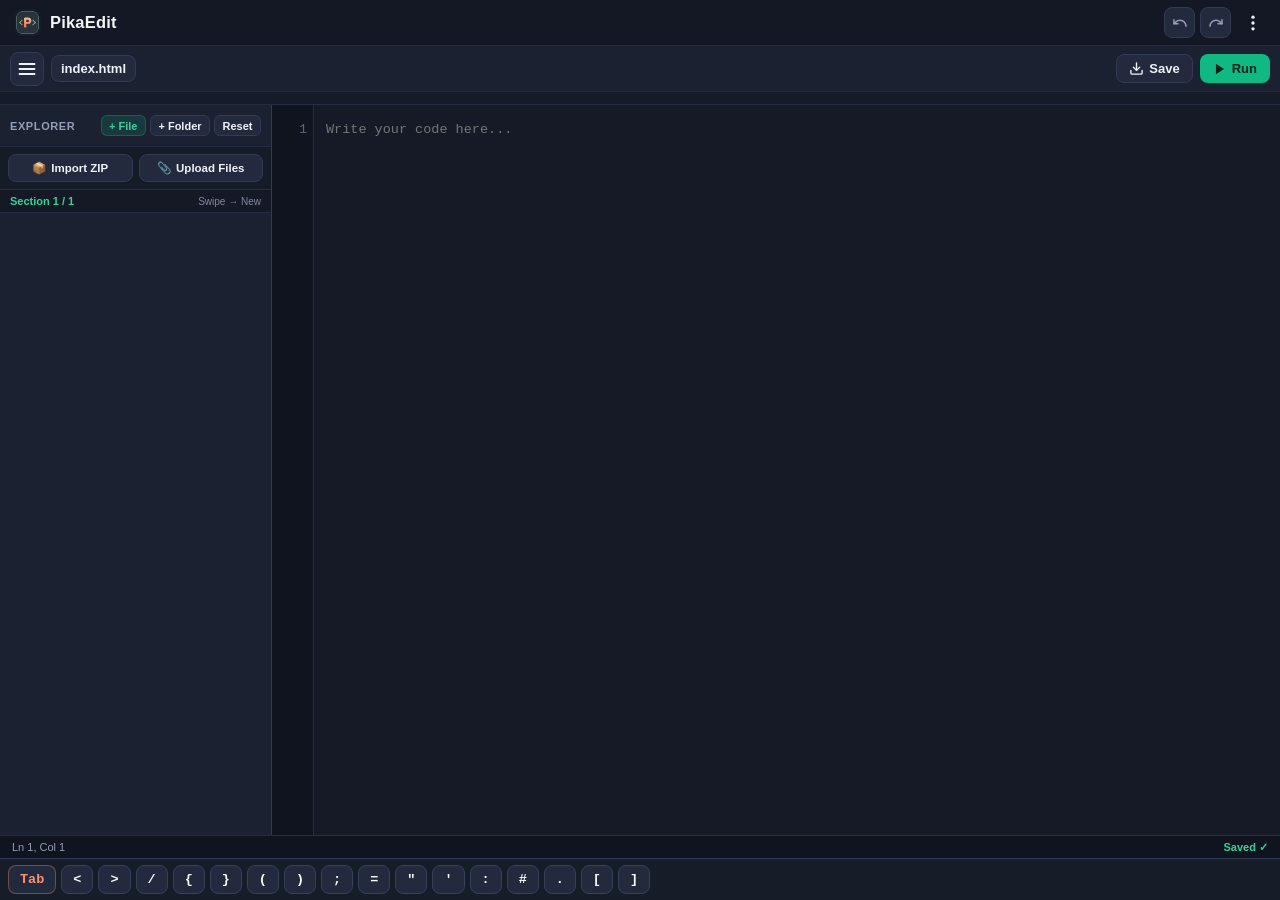
==== commit d2d0ecbb: "Update index.html" ====
--- a/index.html
+++ b/index.html
@@ -82,6 +82,15 @@
 
     <!-- WhatsApp-Style Triple-Dot Dropdown Menu (Editor) -->
     <div id="waDropdown" class="wa-dropdown hidden" role="menu">
+              <button id="menuFindBtn" class="wa-menu-item" role="menuitem">
+        <span class="wa-item-icon">🔍</span>
+        <span class="wa-item-label">Find in File</span>
+      </button>
+      <button id="menuDeleteRangeBtn" class="wa-menu-item danger" role="menuitem">
+        <span class="wa-item-icon">✂️</span>
+        <span class="wa-item-label">Delete Range</span>
+      </button>
+
       <button id="menuFullscreenBtn" class="wa-menu-item" role="menuitem">
         <span class="wa-item-icon">⛶</span>
         <span class="wa-item-label">Full Screen</span>
@@ -378,4 +387,4 @@
     }
   </script>
 </body>
-</html>
+</html>
--- a/style.css
+++ b/style.css
@@ -1149,3 +1149,66 @@
   }
 }
 
+.preview-dropdown {
+  top: 48px;
+  right: 10px;
+}
+
+.workspace-slot-bar {
+  display: flex;
+  align-items: center;
+  justify-content: space-between;
+  gap: 6px;
+  padding: 5px 10px;
+  background: #141925;
+  border-bottom: 1px solid var(--border-soft);
+  font-size: 11px;
+  color: var(--text-muted);
+}
+
+.slot-nav-btn {
+  background: var(--bg-elevated);
+  border: 1px solid var(--border);
+  color: var(--text-main);
+  width: 22px;
+  height: 20px;
+  border-radius: 6px;
+  font-size: 13px;
+  font-weight: 700;
+  cursor: pointer;
+  display: inline-flex;
+  align-items: center;
+  justify-content: center;
+}
+
+.slot-label {
+  font-weight: 700;
+  color: var(--mint-bright);
+}
+
+.slot-hint {
+  font-size: 10px;
+  color: var(--text-muted);
+  opacity: 0.85;
+}
+
+.tree-row.swipe-deleting {
+  background: rgba(251, 113, 133, 0.24) !important;
+  color: #fecdd3 !important;
+}
+
+.file-tree.slot-slide-in {
+  animation: slotSlideIn 0.18s ease-out;
+}
+
+@keyframes slotSlideIn {
+  from {
+    opacity: 0.35;
+    transform: translateX(-18px);
+  }
+  to {
+    opacity: 1;
+    transform: translateX(0);
+  }
+}
+
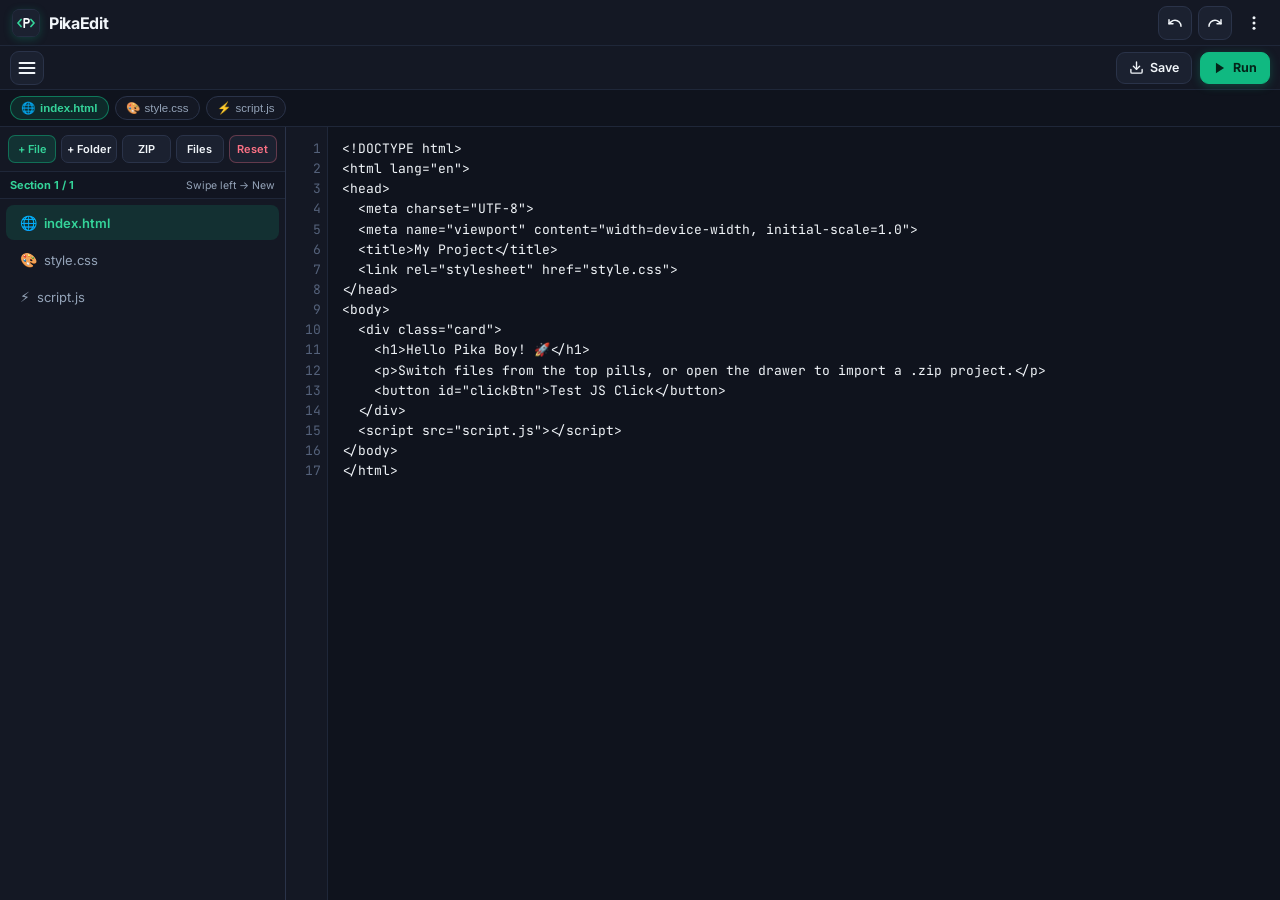
==== commit 456ca6a8: "Update index.html" ====
--- a/index.html
+++ b/index.html
@@ -8,17 +8,1266 @@
   <meta name="apple-mobile-web-app-capable" content="yes" />
   <meta name="apple-mobile-web-app-status-bar-style" content="black-translucent" />
   <title>PikaEdit — Code Editor & ZIP Runner</title>
-  <link rel="icon" type="image/png" sizes="192x192" href="./icon-192.png" />
-  <link rel="apple-touch-icon" href="./icon-192.png" />
-  <link rel="manifest" href="./manifest.json" />
-  <link rel="stylesheet" href="./style.css" />
+  <link rel="preconnect" href="https://fonts.googleapis.com" />
+  <link rel="preconnect" href="https://fonts.gstatic.com" crossorigin />
+  <link href="https://fonts.googleapis.com/css2?family=Inter:wght@400;500;600;700&family=JetBrains+Mono:wght@400;500;600&display=swap" rel="stylesheet" />
+  <script src="https://cdnjs.cloudflare.com/ajax/libs/jszip/3.10.1/jszip.min.js" defer></script>
+  <style>
+    :root {
+      --bg-deep: #0f131d;
+      --bg-panel: #141824;
+      --bg-elevated: #1b2130;
+      --bg-hover: #242c40;
+      --border: #2a3349;
+      --border-soft: #1f2739;
+      --text-main: #f1f5f9;
+      --text-muted: #94a3b8;
+      --mint: #10b981;
+      --mint-bright: #34d399;
+      --mint-dark: #042419;
+      --danger: #fb7185;
+      --warn: #fbbf24;
+      --font-ui: 'Inter', system-ui, -apple-system, sans-serif;
+      --font-code: 'JetBrains Mono', ui-monospace, SFMono-Regular, Menlo, monospace;
+    }
+
+    * {
+      box-sizing: border-box;
+      -webkit-tap-highlight-color: transparent;
+    }
+
+    html, body {
+      margin: 0;
+      padding: 0;
+      width: 100%;
+      height: 100%;
+      overflow: hidden;
+      background: var(--bg-deep);
+      color: var(--text-main);
+      font-family: var(--font-ui);
+      overscroll-behavior: none;
+    }
+
+    .hidden {
+      display: none !important;
+    }
+
+    .app-container {
+      display: flex;
+      flex-direction: column;
+      width: 100%;
+      height: 100dvh;
+      background: var(--bg-deep);
+      position: relative;
+      overflow: hidden;
+    }
+
+    /* =====================================================================
+       1. TOP BRAND BAR (<P> PikaEdit + Undo / Redo / Triple-Dot)
+    ===================================================================== */
+    .brandbar {
+      display: flex;
+      align-items: center;
+      justify-content: space-between;
+      height: 46px;
+      padding: 0 10px 0 12px;
+      background: var(--bg-panel);
+      border-bottom: 1px solid var(--border-soft);
+      flex-shrink: 0;
+      z-index: 30;
+    }
+
+    .brand-left {
+      display: flex;
+      align-items: center;
+      gap: 9px;
+    }
+
+    .brand-logo-svg {
+      width: 28px;
+      height: 28px;
+      border-radius: 8px;
+      flex-shrink: 0;
+      box-shadow: 0 2px 8px rgba(16, 185, 129, 0.25);
+    }
+
+    .brand-name {
+      font-size: 16px;
+      font-weight: 700;
+      letter-spacing: -0.02em;
+      color: var(--text-main);
+    }
+
+    .brand-right {
+      display: flex;
+      align-items: center;
+      gap: 6px;
+    }
+
+    .mini-tool-btn, .dots-btn, .icon-btn {
+      display: inline-flex;
+      align-items: center;
+      justify-content: center;
+      width: 34px;
+      height: 34px;
+      border-radius: 9px;
+      border: 1px solid var(--border);
+      background: var(--bg-elevated);
+      color: var(--text-main);
+      cursor: pointer;
+      transition: background 0.15s ease, transform 0.1s ease, border-color 0.15s ease;
+    }
+
+    .mini-tool-btn:active, .dots-btn:active, .icon-btn:active {
+      transform: scale(0.95);
+      background: var(--bg-hover);
+    }
+
+    .dots-btn {
+      border-color: transparent;
+      background: transparent;
+      width: 32px;
+    }
+
+    .dots-btn:hover {
+      background: var(--bg-elevated);
+    }
+
+    /* =====================================================================
+       2. EDITOR ACTION BAR (ONLY Hamburger on Left + Save & Run on Right)
+    ===================================================================== */
+    .topbar {
+      display: flex;
+      align-items: center;
+      justify-content: space-between;
+      height: 44px;
+      padding: 0 10px;
+      background: var(--bg-panel);
+      border-bottom: 1px solid var(--border-soft);
+      flex-shrink: 0;
+      z-index: 25;
+    }
+
+    .topbar-left {
+      display: flex;
+      align-items: center;
+    }
+
+    .topbar-right {
+      display: flex;
+      align-items: center;
+      gap: 8px;
+    }
+
+    .action-btn {
+      display: inline-flex;
+      align-items: center;
+      justify-content: center;
+      gap: 6px;
+      height: 32px;
+      padding: 0 12px;
+      border-radius: 9px;
+      font-size: 12.5px;
+      font-weight: 600;
+      font-family: var(--font-ui);
+      cursor: pointer;
+      border: 1px solid var(--border);
+      transition: transform 0.1s ease, background 0.15s ease;
+    }
+
+    .action-btn:active {
+      transform: scale(0.96);
+    }
+
+    .action-btn.secondary {
+      background: var(--bg-elevated);
+      color: var(--text-main);
+    }
+
+    .action-btn.primary {
+      background: var(--mint);
+      color: var(--mint-dark);
+      border-color: var(--mint);
+      font-weight: 700;
+      box-shadow: 0 2px 10px rgba(16, 185, 129, 0.28);
+    }
+
+    /* =====================================================================
+       3. OPEN FILE TABS STRIP
+    ===================================================================== */
+    .file-tabs-bar {
+      display: flex;
+      align-items: center;
+      gap: 6px;
+      padding: 6px 10px;
+      background: var(--bg-deep);
+      border-bottom: 1px solid var(--border-soft);
+      overflow-x: auto;
+      scrollbar-width: none;
+      flex-shrink: 0;
+    }
+
+    .file-tabs-bar::-webkit-scrollbar {
+      display: none;
+    }
+
+    .file-tab-pill {
+      display: inline-flex;
+      align-items: center;
+      gap: 5px;
+      padding: 4px 10px;
+      border-radius: 999px;
+      background: var(--bg-panel);
+      border: 1px solid var(--border);
+      color: var(--text-muted);
+      font-size: 11.5px;
+      font-weight: 500;
+      white-space: nowrap;
+      cursor: pointer;
+      flex-shrink: 0;
+      transition: all 0.15s ease;
+    }
+
+    .file-tab-pill.active {
+      background: rgba(16, 185, 129, 0.14);
+      border-color: rgba(16, 185, 129, 0.55);
+      color: var(--mint-bright);
+      font-weight: 600;
+    }
+
+    /* =====================================================================
+       4. TRIPLE-DOT DROPDOWN MENU
+    ===================================================================== */
+    .wa-dropdown {
+      position: absolute;
+      top: 48px;
+      right: 10px;
+      width: 224px;
+      background: var(--bg-elevated);
+      border: 1px solid var(--border);
+      border-radius: 14px;
+      padding: 6px;
+      box-shadow: 0 14px 36px rgba(0, 0, 0, 0.55);
+      z-index: 120;
+      animation: popIn 0.14s ease-out;
+    }
+
+    @keyframes popIn {
+      from { opacity: 0; transform: translateY(-6px) scale(0.97); }
+      to { opacity: 1; transform: translateY(0) scale(1); }
+    }
+
+    .wa-menu-item {
+      display: flex;
+      align-items: center;
+      gap: 10px;
+      width: 100%;
+      padding: 9px 10px;
+      border: none;
+      border-radius: 9px;
+      background: transparent;
+      color: var(--text-main);
+      font-family: var(--font-ui);
+      font-size: 13px;
+      font-weight: 500;
+      text-align: left;
+      cursor: pointer;
+    }
+
+    .wa-menu-item:hover, .wa-menu-item:active {
+      background: var(--bg-hover);
+    }
+
+    .wa-menu-item.danger {
+      color: var(--danger);
+    }
+
+    .wa-item-icon {
+      width: 18px;
+      text-align: center;
+      font-size: 14px;
+    }
+
+    .wa-item-label {
+      flex: 1;
+    }
+
+    .wa-item-badge {
+      font-size: 10px;
+      font-weight: 700;
+      padding: 2px 6px;
+      border-radius: 6px;
+      background: var(--bg-panel);
+      color: var(--text-muted);
+      border: 1px solid var(--border);
+    }
+
+    .wa-item-badge.on {
+      background: rgba(16, 185, 129, 0.18);
+      color: var(--mint-bright);
+      border-color: rgba(16, 185, 129, 0.45);
+    }
+
+    .wa-divider {
+      height: 1px;
+      background: var(--border);
+      margin: 5px 6px;
+    }
+
+    /* =====================================================================
+       5. COMPACT FIND & REPLACE + VISUAL DELETE RANGE BARS
+    ===================================================================== */
+    .tool-strip-bar {
+      display: flex;
+      flex-direction: column;
+      gap: 6px;
+      padding: 7px 10px;
+      background: var(--bg-panel);
+      border-bottom: 1px solid var(--border);
+      flex-shrink: 0;
+      z-index: 22;
+    }
+
+    .tool-strip-row {
+      display: flex;
+      align-items: center;
+      gap: 5px;
+      width: 100%;
+    }
+
+    .compact-search-input {
+      flex: 1;
+      min-width: 0;
+      height: 30px;
+      padding: 0 9px;
+      border-radius: 8px;
+      border: 1px solid var(--border);
+      background: var(--bg-deep);
+      color: var(--text-main);
+      font-family: var(--font-code);
+      font-size: 12px;
+      outline: none;
+    }
+
+    .compact-search-input:focus {
+      border-color: var(--mint);
+    }
+
+    .match-counter {
+      font-size: 11px;
+      font-weight: 600;
+      color: var(--text-muted);
+      white-space: nowrap;
+      padding: 0 3px;
+    }
+
+    .strip-btn {
+      height: 30px;
+      padding: 0 8px;
+      border-radius: 8px;
+      border: 1px solid var(--border);
+      background: var(--bg-elevated);
+      color: var(--text-main);
+      font-size: 11.5px;
+      font-weight: 600;
+      font-family: var(--font-ui);
+      cursor: pointer;
+      white-space: nowrap;
+      display: inline-flex;
+      align-items: center;
+      justify-content: center;
+    }
+
+    .strip-btn:active {
+      transform: scale(0.95);
+    }
+
+    .strip-btn.toggle-all.active {
+      background: rgba(16, 185, 129, 0.2);
+      border-color: var(--mint);
+      color: var(--mint-bright);
+    }
+
+    .strip-btn.accent {
+      background: var(--mint);
+      color: var(--mint-dark);
+      border-color: var(--mint);
+      font-weight: 700;
+    }
+
+    .strip-btn.danger {
+      background: rgba(251, 113, 133, 0.16);
+      border-color: rgba(251, 113, 133, 0.5);
+      color: var(--danger);
+    }
+
+    /* =====================================================================
+       6. WORKSPACE, DECLUTTERED EXPLORER DRAWER & MULTI-SECTION BAR
+    ===================================================================== */
+    .workspace {
+      display: flex;
+      flex: 1;
+      min-height: 0;
+      position: relative;
+      overflow: hidden;
+    }
+
+    .sidebar {
+      position: absolute;
+      top: 0;
+      left: 0;
+      bottom: 0;
+      width: 286px;
+      max-width: 84vw;
+      background: var(--bg-panel);
+      border-right: 1px solid var(--border);
+      display: flex;
+      flex-direction: column;
+      transform: translateX(-102%);
+      transition: transform 0.22s cubic-bezier(0.22, 1, 0.36, 1);
+      z-index: 60;
+      box-shadow: 10px 0 32px rgba(0, 0, 0, 0.5);
+    }
+
+    .sidebar.open {
+      transform: translateX(0);
+    }
+
+    @media (min-width: 860px) {
+      .sidebar {
+        position: relative;
+        transform: translateX(0);
+        box-shadow: none;
+      }
+      .backdrop {
+        display: none !important;
+      }
+    }
+
+    .backdrop {
+      position: absolute;
+      inset: 0;
+      background: rgba(5, 8, 15, 0.62);
+      backdrop-filter: blur(2px);
+      opacity: 0;
+      pointer-events: none;
+      transition: opacity 0.2s ease;
+      z-index: 50;
+    }
+
+    .backdrop.show {
+      opacity: 1;
+      pointer-events: auto;
+    }
+
+    /* Single Compact Action Row: + File | + Folder | ZIP | Files | Reset */
+    .sidebar-single-actions {
+      display: flex;
+      align-items: center;
+      gap: 5px;
+      padding: 8px 8px;
+      border-bottom: 1px solid var(--border-soft);
+      background: var(--bg-panel);
+      flex-shrink: 0;
+    }
+
+    .exp-pill-btn {
+      flex: 1;
+      height: 28px;
+      padding: 0 5px;
+      border-radius: 7px;
+      border: 1px solid var(--border);
+      background: var(--bg-elevated);
+      color: var(--text-main);
+      font-family: var(--font-ui);
+      font-size: 11px;
+      font-weight: 600;
+      cursor: pointer;
+      white-space: nowrap;
+      display: inline-flex;
+      align-items: center;
+      justify-content: center;
+    }
+
+    .exp-pill-btn.mint {
+      background: rgba(16, 185, 129, 0.16);
+      border-color: rgba(16, 185, 129, 0.45);
+      color: var(--mint-bright);
+    }
+
+    .exp-pill-btn.danger {
+      color: var(--danger);
+      border-color: rgba(251, 113, 133, 0.32);
+    }
+
+    .exp-pill-btn:active {
+      transform: scale(0.95);
+    }
+
+    /* Section Bar: < | Section X / Y | Swipe left -> New */
+    .workspace-slot-bar {
+      display: flex;
+      align-items: center;
+      justify-content: space-between;
+      gap: 6px;
+      padding: 6px 10px;
+      background: #111521;
+      border-bottom: 1px solid var(--border-soft);
+      font-size: 11px;
+      flex-shrink: 0;
+    }
+
+    .slot-nav-btn {
+      background: var(--bg-elevated);
+      border: 1px solid var(--border);
+      color: var(--text-main);
+      width: 22px;
+      height: 20px;
+      border-radius: 6px;
+      font-size: 13px;
+      font-weight: 700;
+      cursor: pointer;
+      display: inline-flex;
+      align-items: center;
+      justify-content: center;
+    }
+
+    .slot-label {
+      font-weight: 700;
+      color: var(--mint-bright);
+    }
+
+    .slot-hint {
+      font-size: 10.5px;
+      color: var(--text-muted);
+    }
+
+    /* Multi-select bar when Select Files mode is active */
+    .multi-select-bar {
+      display: flex;
+      align-items: center;
+      justify-content: space-between;
+      gap: 6px;
+      padding: 6px 10px;
+      background: rgba(251, 113, 133, 0.12);
+      border-bottom: 1px solid rgba(251, 113, 133, 0.35);
+      flex-shrink: 0;
+    }
+
+    .multi-select-count {
+      font-size: 11.5px;
+      font-weight: 600;
+      color: #fecdd3;
+    }
+
+    .file-tree {
+      flex: 1;
+      overflow-y: auto;
+      padding: 6px;
+      user-select: none;
+      -webkit-user-select: none;
+    }
+
+    .file-tree.slot-slide-in {
+      animation: slotSlideIn 0.18s ease-out;
+    }
+
+    @keyframes slotSlideIn {
+      from { opacity: 0.35; transform: translateX(18px); }
+      to { opacity: 1; transform: translateX(0); }
+    }
+
+    .tree-row {
+      display: flex;
+      align-items: center;
+      justify-content: space-between;
+      min-height: 35px;
+      padding: 5px 8px;
+      border-radius: 8px;
+      margin-bottom: 2px;
+      cursor: pointer;
+      color: var(--text-muted);
+      font-size: 13px;
+      transition: background 0.12s ease;
+    }
+
+    .tree-row:hover {
+      background: var(--bg-elevated);
+      color: var(--text-main);
+    }
+
+    .tree-row.active {
+      background: rgba(16, 185, 129, 0.15);
+      color: var(--mint-bright);
+      font-weight: 600;
+    }
+
+    .tree-row.swipe-deleting {
+      background: rgba(251, 113, 133, 0.25) !important;
+      color: #fecdd3 !important;
+    }
+
+    .tree-left {
+      display: flex;
+      align-items: center;
+      gap: 7px;
+      min-width: 0;
+      flex: 1;
+    }
+
+    .file-select-checkbox {
+      width: 15px;
+      height: 15px;
+      accent-color: var(--mint);
+      cursor: pointer;
+      flex-shrink: 0;
+    }
+
+    .tree-caret {
+      font-size: 11px;
+      width: 12px;
+      color: var(--text-muted);
+    }
+
+    .tree-icon {
+      font-size: 14px;
+      flex-shrink: 0;
+    }
+
+    .file-name {
+      overflow: hidden;
+      text-overflow: ellipsis;
+      white-space: nowrap;
+    }
+
+    .row-mini-btn.plus-btn {
+      width: 24px;
+      height: 24px;
+      border-radius: 6px;
+      border: 1px solid var(--border);
+      background: var(--bg-elevated);
+      color: var(--mint-bright);
+      font-size: 15px;
+      font-weight: 700;
+      display: inline-flex;
+      align-items: center;
+      justify-content: center;
+      cursor: pointer;
+    }
+
+    /* =====================================================================
+       7. CODE EDITOR + SYNCED PASTEL HIGHLIGHT BACKDROP
+    ===================================================================== */
+    .editor-wrapper {
+      flex: 1;
+      display: flex;
+      min-width: 0;
+      min-height: 0;
+      background: var(--bg-deep);
+      position: relative;
+      overflow: hidden;
+    }
+
+    .line-numbers {
+      width: 42px;
+      padding: 12px 6px 12px 0;
+      background: var(--bg-panel);
+      border-right: 1px solid var(--border-soft);
+      color: #54617a;
+      font-family: var(--font-code);
+      font-size: 13px;
+      line-height: 1.55;
+      text-align: right;
+      white-space: pre;
+      overflow: hidden;
+      user-select: none;
+      flex-shrink: 0;
+    }
+
+    .editor-stage {
+      flex: 1;
+      position: relative;
+      min-width: 0;
+      min-height: 0;
+      overflow: hidden;
+    }
+
+    .highlight-backdrop,
+    .code-editor {
+      position: absolute;
+      inset: 0;
+      width: 100%;
+      height: 100%;
+      margin: 0;
+      padding: 12px 14px;
+      border: none;
+      font-family: var(--font-code);
+      font-size: 13px;
+      line-height: 1.55;
+      letter-spacing: 0;
+      tab-size: 2;
+      white-space: pre;
+      overflow: auto;
+      box-sizing: border-box;
+    }
+
+    .highlight-backdrop.word-wrap,
+    .code-editor.word-wrap {
+      white-space: pre-wrap;
+      word-wrap: break-word;
+      overflow-x: hidden;
+    }
+
+    .highlight-backdrop {
+      z-index: 1;
+      color: transparent;
+      background: var(--bg-deep);
+      pointer-events: none;
+      user-select: none;
+    }
+
+    .highlight-backdrop mark.hl-match {
+      background: rgba(52, 211, 153, 0.24);
+      color: transparent;
+      border-radius: 3px;
+      box-shadow: 0 0 0 1px rgba(52, 211, 153, 0.35);
+    }
+
+    .highlight-backdrop mark.hl-active {
+      background: rgba(251, 191, 36, 0.42);
+      color: transparent;
+      border-radius: 3px;
+      box-shadow: 0 0 0 1.5px rgba(251, 191, 36, 0.85);
+    }
+
+    .highlight-backdrop mark.hl-range-start {
+      background: rgba(56, 189, 248, 0.38);
+      color: transparent;
+      border-radius: 3px;
+      box-shadow: 0 0 0 1.5px rgba(56, 189, 248, 0.85);
+    }
+
+    .highlight-backdrop mark.hl-range-end {
+      background: rgba(251, 113, 133, 0.42);
+      color: transparent;
+      border-radius: 3px;
+      box-shadow: 0 0 0 1.5px rgba(251, 113, 133, 0.9);
+    }
+
+    .code-editor {
+      z-index: 2;
+      background: transparent;
+      color: var(--text-main);
+      caret-color: var(--mint-bright);
+      resize: none;
+      outline: none;
+    }
+
+    .image-preview-box {
+      flex: 1;
+      display: flex;
+      flex-direction: column;
+      align-items: center;
+      justify-content: center;
+      gap: 14px;
+      padding: 20px;
+      background: var(--bg-deep);
+      text-align: center;
+    }
+
+    .image-preview-box img {
+      max-width: 90%;
+      max-height: 60vh;
+      border-radius: 12px;
+      border: 1px solid var(--border);
+      background: #090c12;
+    }
+
+    /* =====================================================================
+       8. MOBILE QUICK SYMBOL BAR (HIDDEN/OFF BY DEFAULT)
+    ===================================================================== */
+    .symbol-bar {
+      display: flex;
+      align-items: center;
+      gap: 5px;
+      padding: 6px 8px;
+      background: var(--bg-panel);
+      border-top: 1px solid var(--border);
+      overflow-x: auto;
+      scrollbar-width: none;
+      flex-shrink: 0;
+    }
+
+    .symbol-bar::-webkit-scrollbar {
+      display: none;
+    }
+
+    .sym-key {
+      min-width: 34px;
+      height: 32px;
+      padding: 0 8px;
+      border-radius: 8px;
+      border: 1px solid var(--border);
+      background: var(--bg-elevated);
+      color: var(--text-main);
+      font-family: var(--font-code);
+      font-size: 13px;
+      font-weight: 600;
+      cursor: pointer;
+      flex-shrink: 0;
+    }
+
+    .sym-key.tab-key {
+      color: var(--mint-bright);
+    }
+
+    /* =====================================================================
+       9. LONG-PRESS FLOATING CONTEXT MENU
+    ===================================================================== */
+    .context-menu-card {
+      position: fixed;
+      min-width: 175px;
+      background: var(--bg-elevated);
+      border: 1px solid var(--border);
+      border-radius: 13px;
+      padding: 5px;
+      box-shadow: 0 14px 36px rgba(0, 0, 0, 0.65);
+      z-index: 210;
+      animation: popIn 0.12s ease-out;
+    }
+
+    .ctx-item {
+      display: flex;
+      align-items: center;
+      gap: 9px;
+      width: 100%;
+      padding: 9px 11px;
+      border: none;
+      border-radius: 8px;
+      background: transparent;
+      color: var(--text-main);
+      font-family: var(--font-ui);
+      font-size: 13px;
+      font-weight: 500;
+      text-align: left;
+      cursor: pointer;
+    }
+
+    .ctx-item:hover, .ctx-item:active {
+      background: var(--bg-hover);
+    }
+
+    .ctx-item.danger {
+      color: var(--danger);
+    }
+
+    /* =====================================================================
+       10. IN-APP PRIVACY POLICY LARGE MODAL POPUP
+    ===================================================================== */
+    .privacy-overlay {
+      position: fixed;
+      inset: 0;
+      background: rgba(6, 9, 17, 0.78);
+      backdrop-filter: blur(4px);
+      display: flex;
+      align-items: center;
+      justify-content: center;
+      padding: 16px;
+      z-index: 260;
+    }
+
+    .privacy-modal-card {
+      width: 100%;
+      max-width: 560px;
+      max-height: 86dvh;
+      display: flex;
+      flex-direction: column;
+      background: var(--bg-panel);
+      border: 1px solid var(--border);
+      border-radius: 18px;
+      box-shadow: 0 20px 50px rgba(0, 0, 0, 0.65);
+      overflow: hidden;
+      animation: popIn 0.16s ease-out;
+    }
+
+    .privacy-modal-header {
+      display: flex;
+      align-items: center;
+      justify-content: space-between;
+      padding: 14px 16px;
+      background: var(--bg-elevated);
+      border-bottom: 1px solid var(--border);
+    }
+
+    .privacy-modal-title {
+      display: flex;
+      align-items: center;
+      gap: 8px;
+      font-size: 16px;
+      font-weight: 700;
+      color: var(--text-main);
+      margin: 0;
+    }
+
+    .privacy-modal-body {
+      padding: 16px;
+      overflow-y: auto;
+      font-size: 13.5px;
+      line-height: 1.65;
+      color: var(--text-muted);
+    }
+
+    .privacy-modal-body h4 {
+      color: var(--mint-bright);
+      margin: 14px 0 4px;
+      font-size: 14px;
+    }
+
+    .privacy-modal-body h4:first-child {
+      margin-top: 0;
+    }
+
+    .privacy-modal-footer {
+      padding: 12px 16px;
+      background: var(--bg-elevated);
+      border-top: 1px solid var(--border);
+      display: flex;
+      justify-content: flex-end;
+    }
+
+    /* =====================================================================
+       11. LIVE RUNNER PREVIEW MODAL & CONSOLE DRAWER
+    ===================================================================== */
+    .preview-modal {
+      position: fixed;
+      inset: 0;
+      background: var(--bg-deep);
+      display: flex;
+      flex-direction: column;
+      z-index: 180;
+    }
+
+    .preview-topbar {
+      display: flex;
+      align-items: center;
+      justify-content: space-between;
+      height: 46px;
+      padding: 0 10px;
+      background: var(--bg-panel);
+      border-bottom: 1px solid var(--border);
+      flex-shrink: 0;
+    }
+
+    .preview-left, .preview-right {
+      display: flex;
+      align-items: center;
+      gap: 8px;
+    }
+
+    .preview-title {
+      font-size: 13.5px;
+      font-weight: 600;
+      color: var(--text-main);
+    }
+
+    .badge {
+      padding: 1px 6px;
+      border-radius: 999px;
+      background: rgba(16, 185, 129, 0.2);
+      color: var(--mint-bright);
+      font-size: 11px;
+      font-weight: 700;
+    }
+
+    .preview-dropdown {
+      top: 48px;
+      right: 10px;
+      z-index: 195;
+    }
+
+    .preview-frame {
+      flex: 1;
+      width: 100%;
+      border: none;
+      background: #ffffff;
+    }
+
+    .console-panel {
+      height: 185px;
+      background: #0b0e16;
+      border-top: 1px solid var(--border);
+      display: flex;
+      flex-direction: column;
+      flex-shrink: 0;
+    }
+
+    .console-header {
+      display: flex;
+      align-items: center;
+      justify-content: space-between;
+      padding: 6px 12px;
+      background: var(--bg-panel);
+      border-bottom: 1px solid var(--border-soft);
+      font-size: 11px;
+      font-weight: 700;
+      color: var(--text-muted);
+    }
+
+    .console-logs {
+      flex: 1;
+      overflow-y: auto;
+      padding: 8px 12px;
+      font-family: var(--font-code);
+      font-size: 12px;
+      line-height: 1.5;
+    }
+
+    .log-line { margin-bottom: 4px; word-break: break-word; }
+    .log-info { color: #cbd5e1; }
+    .log-warn { color: var(--warn); }
+    .log-error { color: var(--danger); }
+
+    /* =====================================================================
+       12. FULLSCREEN EXIT PILL, FOLDER BOTTOM SHEET & COZY DIALOG
+    ===================================================================== */
+    body.app-fullscreen .brandbar,
+    body.app-fullscreen .topbar,
+    body.app-fullscreen .file-tabs-bar,
+    body.app-fullscreen .tool-strip-bar,
+    body.app-fullscreen .symbol-bar,
+    body.app-fullscreen .preview-topbar {
+      display: none !important;
+    }
+
+    .exit-fs-pill {
+      position: fixed;
+      top: 10px;
+      right: 10px;
+      z-index: 300;
+      display: inline-flex;
+      align-items: center;
+      gap: 6px;
+      padding: 7px 12px;
+      border-radius: 999px;
+      border: 1px solid var(--border);
+      background: rgba(20, 24, 36, 0.88);
+      backdrop-filter: blur(6px);
+      color: var(--text-main);
+      font-size: 12px;
+      font-weight: 600;
+      cursor: pointer;
+    }
+
+    .sheet-overlay, .cozy-overlay {
+      position: fixed;
+      inset: 0;
+      background: rgba(5, 8, 15, 0.68);
+      backdrop-filter: blur(3px);
+      display: flex;
+      align-items: flex-end;
+      justify-content: center;
+      z-index: 240;
+    }
+
+    .cozy-overlay {
+      align-items: center;
+      padding: 18px;
+    }
+
+    .bottom-sheet {
+      width: 100%;
+      max-width: 480px;
+      background: var(--bg-panel);
+      border-top: 1px solid var(--border);
+      border-radius: 20px 20px 0 0;
+      padding: 10px 16px 20px;
+      box-shadow: 0 -12px 40px rgba(0, 0, 0, 0.55);
+    }
+
+    .sheet-handle {
+      width: 38px;
+      height: 4px;
+      border-radius: 999px;
+      background: var(--border);
+      margin: 0 auto 12px;
+    }
+
+    .sheet-header {
+      display: flex;
+      align-items: center;
+      justify-content: space-between;
+      margin-bottom: 12px;
+    }
+
+    .sheet-folder-badge {
+      display: inline-flex;
+      align-items: center;
+      gap: 8px;
+      font-weight: 700;
+      font-size: 14px;
+      color: var(--mint-bright);
+    }
+
+    .sheet-close-btn {
+      width: 30px;
+      height: 30px;
+      border-radius: 8px;
+      border: 1px solid var(--border);
+      background: var(--bg-elevated);
+      color: var(--text-main);
+      font-size: 18px;
+      cursor: pointer;
+    }
+
+    .sheet-options {
+      display: flex;
+      flex-direction: column;
+      gap: 8px;
+    }
+
+    .sheet-option {
+      display: flex;
+      align-items: center;
+      gap: 12px;
+      padding: 10px 12px;
+      border-radius: 12px;
+      border: 1px solid var(--border-soft);
+      background: var(--bg-elevated);
+      color: var(--text-main);
+      text-align: left;
+      cursor: pointer;
+    }
+
+    .sheet-opt-icon {
+      width: 34px;
+      height: 34px;
+      border-radius: 10px;
+      display: inline-flex;
+      align-items: center;
+      justify-content: center;
+      font-size: 16px;
+      background: var(--bg-panel);
+    }
+
+    .sheet-opt-text {
+      display: flex;
+      flex-direction: column;
+    }
+
+    .sheet-opt-title {
+      font-size: 13.5px;
+      font-weight: 600;
+    }
+
+    .sheet-opt-sub {
+      font-size: 11.5px;
+      color: var(--text-muted);
+    }
+
+    .cozy-card {
+      width: 100%;
+      max-width: 360px;
+      background: var(--bg-panel);
+      border: 1px solid var(--border);
+      border-radius: 18px;
+      padding: 20px;
+      text-align: center;
+      box-shadow: 0 20px 50px rgba(0, 0, 0, 0.65);
+    }
+
+    .cozy-icon {
+      width: 44px;
+      height: 44px;
+      margin: 0 auto 10px;
+      border-radius: 14px;
+      background: rgba(16, 185, 129, 0.15);
+      display: flex;
+      align-items: center;
+      justify-content: center;
+      font-size: 20px;
+    }
+
+    .cozy-icon.danger { background: rgba(251, 113, 133, 0.16); }
+    .cozy-icon.warn { background: rgba(251, 191, 36, 0.16); }
+
+    .cozy-title {
+      margin: 0 0 6px;
+      font-size: 16px;
+      font-weight: 700;
+    }
+
+    .cozy-message {
+      margin: 0 0 14px;
+      font-size: 13px;
+      line-height: 1.5;
+      color: var(--text-muted);
+    }
+
+    .cozy-input {
+      width: 100%;
+      height: 38px;
+      padding: 0 12px;
+      margin-bottom: 14px;
+      border-radius: 10px;
+      border: 1px solid var(--border);
+      background: var(--bg-deep);
+      color: var(--text-main);
+      font-family: var(--font-code);
+      font-size: 13px;
+      outline: none;
+    }
+
+    .cozy-input:focus {
+      border-color: var(--mint);
+    }
+
+    .cozy-actions {
+      display: flex;
+      gap: 8px;
+      justify-content: center;
+    }
+
+    .cozy-btn {
+      flex: 1;
+      height: 36px;
+      border-radius: 10px;
+      border: 1px solid var(--border);
+      font-family: var(--font-ui);
+      font-size: 13px;
+      font-weight: 600;
+      cursor: pointer;
+    }
+
+    .cozy-btn.cancel {
+      background: var(--bg-elevated);
+      color: var(--text-muted);
+    }
+
+    .cozy-btn.confirm {
+      background: var(--mint);
+      border-color: var(--mint);
+      color: var(--mint-dark);
+      font-weight: 700;
+    }
+
+    .cozy-btn.confirm.danger {
+      background: var(--danger);
+      border-color: var(--danger);
+      color: #2b060d;
+    }
+  </style>
 </head>
 <body>
   <div id="appContainer" class="app-container">
-    <!-- Brand Header: Logo on LEFT of PikaEdit + Undo/Redo + Triple Dot on RIGHT -->
+    <!-- Top Brand Bar: <P> PikaEdit on LEFT + Undo / Redo / 3-Dots on RIGHT -->
     <header class="brandbar">
       <div class="brand-left">
-        <img src="./icon-192.png" alt="PikaEdit Logo" class="brand-logo" />
+        <svg class="brand-logo-svg" viewBox="0 0 40 40" fill="none" xmlns="http://www.w3.org/2000/svg" aria-hidden="true">
+          <rect width="40" height="40" rx="10" fill="#1B2130" stroke="#2A3349" stroke-width="2"/>
+          <path d="M13 15L8.5 20L13 25" stroke="#34D399" stroke-width="2.4" stroke-linecap="round" stroke-linejoin="round"/>
+          <path d="M27 15L31.5 20L27 25" stroke="#34D399" stroke-width="2.4" stroke-linecap="round" stroke-linejoin="round"/>
+          <path d="M17.5 26V14H21.2C23.1 14 24.3 15.1 24.3 16.9C24.3 18.7 23.1 19.8 21.2 19.8H17.5" stroke="#F8FAFC" stroke-width="2.4" stroke-linecap="round" stroke-linejoin="round"/>
+        </svg>
         <span class="brand-name">PikaEdit</span>
       </div>
 
@@ -45,7 +1294,7 @@
       </div>
     </header>
 
-    <!-- Editor Action Bar -->
+    <!-- Editor Action Bar: ONLY Hamburger Menu on Left + Save & Run on Right -->
     <header class="topbar">
       <div class="topbar-left">
         <button id="menuBtn" class="icon-btn" title="Files & Folders" aria-label="Toggle Files">
@@ -55,7 +1304,6 @@
             <line x1="3" y1="18" x2="21" y2="18"></line>
           </svg>
         </button>
-        <span id="currentFileName" class="active-file" title="Tap to rename file">index.html</span>
       </div>
 
       <div class="topbar-right">
@@ -77,20 +1325,11 @@
       </div>
     </header>
 
-    <!-- Quick Open File Tabs Strip (1-Tap File Switching) -->
+    <!-- Scrollable File Tabs Strip -->
     <div id="fileTabsBar" class="file-tabs-bar" aria-label="Open files"></div>
 
-    <!-- WhatsApp-Style Triple-Dot Dropdown Menu (Editor) -->
+    <!-- Triple-Dot Dropdown Menu (Copy All Code removed, Privacy Policy opens in-app modal) -->
     <div id="waDropdown" class="wa-dropdown hidden" role="menu">
-              <button id="menuFindBtn" class="wa-menu-item" role="menuitem">
-        <span class="wa-item-icon">🔍</span>
-        <span class="wa-item-label">Find in File</span>
-      </button>
-      <button id="menuDeleteRangeBtn" class="wa-menu-item danger" role="menuitem">
-        <span class="wa-item-icon">✂️</span>
-        <span class="wa-item-label">Delete Range</span>
-      </button>
-
       <button id="menuFullscreenBtn" class="wa-menu-item" role="menuitem">
         <span class="wa-item-icon">⛶</span>
         <span class="wa-item-label">Full Screen</span>
@@ -98,7 +1337,7 @@
       <button id="menuSymbolBarBtn" class="wa-menu-item" role="menuitem">
         <span class="wa-item-icon">⌨️</span>
         <span class="wa-item-label">Quick Symbol Bar</span>
-        <span id="symbolBarState" class="wa-item-badge on">ON</span>
+        <span id="symbolBarState" class="wa-item-badge">OFF</span>
       </button>
       <button id="menuWordWrapBtn" class="wa-menu-item" role="menuitem">
         <span class="wa-item-icon">↩️</span>
@@ -107,16 +1346,16 @@
       </button>
       <button id="menuFindBtn" class="wa-menu-item" role="menuitem">
         <span class="wa-item-icon">🔍</span>
-        <span class="wa-item-label">Find in File</span>
+        <span class="wa-item-label">Find &amp; Replace</span>
       </button>
-      <button id="menuCopyAllBtn" class="wa-menu-item" role="menuitem">
-        <span class="wa-item-icon">📋</span>
-        <span class="wa-item-label">Copy All Code</span>
+      <button id="menuDeleteRangeBtn" class="wa-menu-item danger" role="menuitem">
+        <span class="wa-item-icon">✂️</span>
+        <span class="wa-item-label">Delete Range</span>
       </button>
-      <a href="./privacy.html" target="_blank" rel="noopener" class="wa-menu-item" role="menuitem" style="text-decoration:none;">
+      <button id="menuPrivacyBtn" class="wa-menu-item" role="menuitem">
         <span class="wa-item-icon">🛡️</span>
         <span class="wa-item-label">Privacy Policy</span>
-      </a>
+      </button>
 
       <div class="wa-divider"></div>
       <button id="menuImportZipBtn" class="wa-menu-item" role="menuitem">
@@ -133,80 +1372,106 @@
       </button>
     </div>
 
-    <!-- Hidden Inputs for Folder ZIP Import & Multi-File Upload -->
+    <!-- Hidden File Inputs -->
     <input type="file" id="zipInput" accept=".zip,application/zip,application/x-zip-compressed,*/*" hidden />
     <input type="file" id="assetUploadInput" multiple hidden />
 
-    <!-- Optional Quick Find Strip -->
-    <div id="findBar" class="find-bar hidden">
-      <input type="text" id="findInput" class="find-input" placeholder="Find text in current file..." spellcheck="false" />
-      <span id="findCount" class="find-count">0/0</span>
-      <button id="findPrevBtn" class="small-btn" title="Previous">↑</button>
-      <button id="findNextBtn" class="small-btn" title="Next">↓</button>
-      <button id="closeFindBtn" class="small-btn danger" title="Close">✕</button>
+    <!-- Find & Replace Bar (Keeps focus in Find box + Highlights all matches + All toggle) -->
+    <div id="findBar" class="tool-strip-bar hidden">
+      <div class="tool-strip-row">
+        <input type="text" id="findInput" class="compact-search-input" placeholder="Find word..." spellcheck="false" autocapitalize="off" autocomplete="off" />
+        <span id="findCount" class="match-counter">0/0</span>
+        <button id="findPrevBtn" class="strip-btn" title="Previous match">↑</button>
+        <button id="findNextBtn" class="strip-btn" title="Next match">↓</button>
+        <button id="replaceAllToggleBtn" class="strip-btn toggle-all" title="Toggle Replace All vs Single">All</button>
+        <button id="toggleReplaceRowBtn" class="strip-btn accent" title="Show/Hide Replace box">Replace</button>
+        <button id="closeFindBtn" class="strip-btn danger" title="Close">✕</button>
+      </div>
+      <div id="replaceRow" class="tool-strip-row hidden">
+        <input type="text" id="replaceInput" class="compact-search-input" placeholder="Replace with..." spellcheck="false" autocapitalize="off" autocomplete="off" />
+        <button id="executeReplaceBtn" class="strip-btn accent">Apply</button>
+      </div>
+    </div>
+
+    <!-- Visual Delete Range Bar (Highlight Start & End matches with Up/Down navigation) -->
+    <div id="rangeBar" class="tool-strip-bar hidden">
+      <div class="tool-strip-row">
+        <input type="text" id="rangeStartInput" class="compact-search-input" placeholder="Start text..." spellcheck="false" autocapitalize="off" autocomplete="off" />
+        <span id="rangeStartCount" class="match-counter">0/0</span>
+        <button id="rangeStartPrevBtn" class="strip-btn" title="Previous start match">↑</button>
+        <button id="rangeStartNextBtn" class="strip-btn" title="Next start match">↓</button>
+        <button id="rangeNextStepBtn" class="strip-btn accent" title="Set End Text">Next</button>
+        <button id="closeRangeBtn" class="strip-btn danger" title="Close">✕</button>
+      </div>
+      <div id="rangeEndRow" class="tool-strip-row hidden">
+        <input type="text" id="rangeEndInput" class="compact-search-input" placeholder="End text..." spellcheck="false" autocapitalize="off" autocomplete="off" />
+        <span id="rangeEndCount" class="match-counter">0/0</span>
+        <button id="rangeEndPrevBtn" class="strip-btn" title="Previous end match">↑</button>
+        <button id="rangeEndNextBtn" class="strip-btn" title="Next end match">↓</button>
+        <button id="executeRangeDeleteBtn" class="strip-btn danger">Delete</button>
+      </div>
     </div>
 
     <!-- Main Workspace -->
     <div class="workspace">
-      <!-- File & Folder Explorer Sidebar -->
+      <!-- Decluttered File & Folder Drawer -->
       <aside id="sidebar" class="sidebar">
-        <div class="sidebar-header">
-          <span>EXPLORER</span>
-          <div class="sidebar-actions">
-            <button id="newFileBtn" class="small-btn accent" title="New File">+ File</button>
-            <button id="newFolderBtn" class="small-btn" title="New Folder">+ Folder</button>
-            <button id="resetBtn" class="small-btn danger" title="Reset Project">Reset</button>
+        <!-- Single Compact Action Row: + File | + Folder | ZIP | Files | Reset -->
+        <div class="sidebar-single-actions">
+          <button id="newFileBtn" class="exp-pill-btn mint" title="New File">+ File</button>
+          <button id="newFolderBtn" class="exp-pill-btn" title="New Folder">+ Folder</button>
+          <button id="rootImportZipBtn" class="exp-pill-btn" title="Import ZIP">ZIP</button>
+          <button id="rootUploadBtn" class="exp-pill-btn" title="Upload Files">Files</button>
+          <button id="resetBtn" class="exp-pill-btn danger" title="Reset Section">Reset</button>
+        </div>
+
+        <!-- Workspace Section Bar -->
+        <div id="workspaceSlotBar" class="workspace-slot-bar">
+          <button id="prevSlotBtn" class="slot-nav-btn hidden" title="Previous Section">‹</button>
+          <span id="workspaceSlotLabel" class="slot-label">Section 1 / 1</span>
+          <span class="slot-hint">Swipe left → New</span>
+        </div>
+
+        <!-- Multi-Select Action Bar (Shown when 'Select Files' chosen from long-press menu) -->
+        <div id="multiSelectBar" class="multi-select-bar hidden">
+          <span id="multiSelectCount" class="multi-select-count">0 selected</span>
+          <div style="display:flex; gap:6px;">
+            <button id="deleteSelectedBtn" class="strip-btn danger">Delete</button>
+            <button id="cancelMultiSelectBtn" class="strip-btn">Done</button>
           </div>
         </div>
-        <!-- 1-Tap Root Import & Upload Strip -->
-        <div class="sidebar-quick-bar">
-          <button id="rootImportZipBtn" class="quick-exp-btn" title="Import .zip into workspace">
-            <span>📦</span> Import ZIP
-          </button>
-          <button id="rootUploadBtn" class="quick-exp-btn" title="Upload images, audio, or code files">
-            <span>📎</span> Upload Files
-          </button>
-        </div>
-        <!-- Workspace Slot Indicator (Swipe Right in Files Box for New Section) -->
-        <div id="workspaceSlotBar" class="workspace-slot-bar" title="Swipe right in file area for a new workspace section">
-          <button id="prevSlotBtn" class="slot-nav-btn hidden" title="Previous Workspace">‹</button>
-          <span id="workspaceSlotLabel" class="slot-label">Section 1 / 1</span>
-          <span class="slot-hint">Swipe → New</span>
-        </div>
+
         <div id="fileTree" class="file-tree"></div>
       </aside>
 
-      <!-- Backdrop for Mobile Sidebar -->
+      <!-- Mobile Backdrop -->
       <div id="sidebarBackdrop" class="backdrop"></div>
 
-      <!-- Code Editor Area -->
+      <!-- Code Editor Area with Synced Highlight Layer -->
       <main class="editor-wrapper">
         <div id="lineNumbers" class="line-numbers">1</div>
-        <textarea
-          id="codeEditor"
-          class="code-editor"
-          spellcheck="false"
-          autocapitalize="off"
-          autocomplete="off"
-          autocorrect="off"
-          placeholder="Write your code here..."
-        ></textarea>
+        <div id="editorStage" class="editor-stage">
+          <div id="highlightBackdrop" class="highlight-backdrop" aria-hidden="true"></div>
+          <textarea
+            id="codeEditor"
+            class="code-editor"
+            spellcheck="false"
+            autocapitalize="off"
+            autocomplete="off"
+            autocorrect="off"
+            placeholder="Write your code here..."
+          ></textarea>
+        </div>
         <div id="assetPreviewBox" class="image-preview-box hidden">
           <img id="assetImage" class="hidden" src="" alt="Asset Preview" />
           <audio id="assetAudio" class="hidden" controls></audio>
-          <p id="assetInfo"></p>
+          <p id="assetInfo" style="color:var(--text-muted);font-size:13px;"></p>
         </div>
       </main>
     </div>
 
-    <!-- Compact Status Strip -->
-    <div class="status-strip">
-      <span id="cursorPosLabel">Ln 1, Col 1</span>
-      <span id="saveStatusLabel" class="save-pill">Saved ✓</span>
-    </div>
-
-    <!-- Mobile Quick Symbol Bar -->
-    <div id="symbolBar" class="symbol-bar">
+    <!-- Mobile Quick Symbol Bar (OFF / Hidden by Default) -->
+    <div id="symbolBar" class="symbol-bar hidden">
       <button type="button" class="sym-key tab-key" data-insert="  ">Tab</button>
       <button type="button" class="sym-key" data-insert="<">&lt;</button>
       <button type="button" class="sym-key" data-insert=">">&gt;</button>
@@ -224,6 +1489,48 @@
       <button type="button" class="sym-key" data-insert=".">.</button>
       <button type="button" class="sym-key" data-insert="[">[</button>
       <button type="button" class="sym-key" data-insert="]">]</button>
+    </div>
+  </div>
+
+  <!-- Long-Press Context Menu in File Area -->
+  <div id="fileAreaContextMenu" class="context-menu-card hidden" role="menu">
+    <button id="ctxSelectFilesBtn" class="ctx-item" role="menuitem">
+      <span>☑️</span>
+      <span>Select Files</span>
+    </button>
+    <button id="ctxDeleteSectionBtn" class="ctx-item danger" role="menuitem">
+      <span>🗑️</span>
+      <span>Delete Section</span>
+    </button>
+    <button id="ctxCancelBtn" class="ctx-item" role="menuitem">
+      <span>✕</span>
+      <span>Cancel</span>
+    </button>
+  </div>
+
+  <!-- In-App Privacy Policy Large Popup -->
+  <div id="privacyModalOverlay" class="privacy-overlay hidden" role="dialog" aria-modal="true">
+    <div class="privacy-modal-card">
+      <div class="privacy-modal-header">
+        <h3 class="privacy-modal-title"><span>🛡️</span><span>PikaEdit Privacy Policy</span></h3>
+        <button id="closePrivacyTopBtn" class="sheet-close-btn" aria-label="Close">&times;</button>
+      </div>
+      <div class="privacy-modal-body">
+        <h4>1. 100% Local &amp; Offline-First Storage</h4>
+        <p>PikaEdit stores all your HTML, CSS, JavaScript, ZIP archives, images, and audio assets strictly on your device using your browser's local IndexedDB storage. Your code and project files are never uploaded to any external PikaEdit server.</p>
+
+        <h4>2. Zero Tracking &amp; No Account Required</h4>
+        <p>We do not require sign-ups, logins, or personal details. PikaEdit does not collect analytics, keystrokes, or personal identifiers from your workspace sections.</p>
+
+        <h4>3. Virtual File System (VFS) &amp; Live Runner</h4>
+        <p>When you tap Run or Open in Device Browser, PikaEdit compiles your project locally inside your browser using in-memory Data URLs and Blob URLs. External libraries (such as JSZip from cdnjs) are fetched only when needed to extract or bundle ZIP archives.</p>
+
+        <h4>4. Complete User Control</h4>
+        <p>You can export any section or folder as a `.zip` file anytime, or wipe individual files, folders, or sections instantly using swipe gestures, multi-select, or Reset.</p>
+      </div>
+      <div class="privacy-modal-footer">
+        <button id="closePrivacyBottomBtn" class="action-btn primary">Close</button>
+      </div>
     </div>
   </div>
 
@@ -253,7 +1560,7 @@
       </div>
     </div>
 
-    <!-- Preview Triple-Dot Dropdown Menu -->
+    <!-- Preview Triple-Dot Dropdown -->
     <div id="previewDropdown" class="wa-dropdown preview-dropdown hidden" role="menu">
       <button id="openBrowserBtn" class="wa-menu-item" role="menuitem">
         <span class="wa-item-icon">🌐</span>
@@ -275,13 +1582,13 @@
     <div id="consolePanel" class="console-panel hidden">
       <div class="console-header">
         <span>CONSOLE LOGS</span>
-        <button id="clearConsoleBtn" class="small-btn">Clear</button>
+        <button id="clearConsoleBtn" class="strip-btn">Clear</button>
       </div>
       <div id="consoleLogs" class="console-logs"></div>
     </div>
   </div>
 
-  <!-- Single Floating Exit Button shown ONLY during Full Screen Mode -->
+  <!-- Floating Exit Button shown ONLY during Full Screen Mode -->
   <button id="exitFullscreenBtn" class="exit-fs-pill hidden" title="Exit Full Screen">
     <svg width="14" height="14" viewBox="0 0 24 24" fill="none" stroke="currentColor" stroke-width="2.4">
       <polyline points="4 14 10 14 10 20"></polyline>
@@ -306,7 +1613,7 @@
 
       <div class="sheet-options">
         <button id="sheetNewFileBtn" class="sheet-option">
-          <span class="sheet-opt-icon green">📄</span>
+          <span class="sheet-opt-icon">📄</span>
           <div class="sheet-opt-text">
             <span class="sheet-opt-title">New File</span>
             <span class="sheet-opt-sub">Create HTML, CSS, or JS file inside</span>
@@ -314,15 +1621,15 @@
         </button>
 
         <button id="sheetNewFolderBtn" class="sheet-option">
-          <span class="sheet-opt-icon blue">📁</span>
+          <span class="sheet-opt-icon">📁</span>
           <div class="sheet-opt-text">
             <span class="sheet-opt-title">New Subfolder</span>
-            <span class="sheet-opt-sub">Create a nested folder (e.g. css, images)</span>
+            <span class="sheet-opt-sub">Create a nested folder</span>
           </div>
         </button>
 
         <button id="sheetImportZipBtn" class="sheet-option">
-          <span class="sheet-opt-icon amber">📦</span>
+          <span class="sheet-opt-icon">📦</span>
           <div class="sheet-opt-text">
             <span class="sheet-opt-title">Import ZIP Here</span>
             <span class="sheet-opt-sub">Extract a .zip project into this folder</span>
@@ -330,7 +1637,7 @@
         </button>
 
         <button id="sheetUploadFilesBtn" class="sheet-option">
-          <span class="sheet-opt-icon purple">📎</span>
+          <span class="sheet-opt-icon">📎</span>
           <div class="sheet-opt-text">
             <span class="sheet-opt-title">Upload Files</span>
             <span class="sheet-opt-sub">Add images, audio, or code files</span>
@@ -338,7 +1645,7 @@
         </button>
 
         <button id="sheetExportZipBtn" class="sheet-option">
-          <span class="sheet-opt-icon teal">⬇️</span>
+          <span class="sheet-opt-icon">⬇️</span>
           <div class="sheet-opt-text">
             <span class="sheet-opt-title">Export Folder as ZIP</span>
             <span class="sheet-opt-sub">Download only this folder as .zip</span>
@@ -346,7 +1653,7 @@
         </button>
 
         <button id="sheetRenameFolderBtn" class="sheet-option">
-          <span class="sheet-opt-icon gray">✏️</span>
+          <span class="sheet-opt-icon">✏️</span>
           <div class="sheet-opt-text">
             <span class="sheet-opt-title">Rename Folder</span>
             <span class="sheet-opt-sub">Change folder name</span>
@@ -356,10 +1663,10 @@
     </div>
   </div>
 
-  <!-- Cozy Cute Compact Popup Modal -->
+  <!-- Cozy Compact Popup Modal -->
   <div id="cozyModalOverlay" class="cozy-overlay hidden" role="dialog" aria-modal="true">
     <div class="cozy-card">
-      <div id="cozyIcon" class="cozy-icon info">✨</div>
+      <div id="cozyIcon" class="cozy-icon">✨</div>
       <h3 id="cozyTitle" class="cozy-title">Notice</h3>
       <p id="cozyMessage" class="cozy-message"></p>
       <input
@@ -378,13 +1685,2512 @@
     </div>
   </div>
 
-  <script src="./app.js" defer></script>
   <script>
-    if ("serviceWorker" in navigator) {
-      window.addEventListener("load", () => {
-        navigator.serviceWorker.register("./sw.js").catch(() => {});
+    // =========================================================================
+    // STARTER FILES & MULTI-WORKSPACE INDEXEDDB STORAGE
+    // =========================================================================
+    const DEFAULT_FILES = {
+      "index.html": `<!DOCTYPE html>
+<html lang="en">
+<head>
+  <meta charset="UTF-8">
+  <meta name="viewport" content="width=device-width, initial-scale=1.0">
+  <title>My Project</title>
+  <link rel="stylesheet" href="style.css">
+</head>
+<body>
+  <div class="card">
+    <h1>Hello Pika Boy! 🚀</h1>
+    <p>Switch files from the top pills, or open the drawer to import a .zip project.</p>
+    <button id="clickBtn">Test JS Click</button>
+  </div>
+  <script src="script.js"><\/script>
+</body>
+</html>`,
+      "style.css": `body {
+  font-family: system-ui, sans-serif;
+  background: #10141e;
+  color: #f8fafc;
+  display: flex;
+  justify-content: center;
+  align-items: center;
+  min-height: 100vh;
+  margin: 0;
+}
+
+.card {
+  background: #1b2130;
+  padding: 28px;
+  border-radius: 16px;
+  text-align: center;
+  border: 1px solid #313b54;
+  box-shadow: 0 12px 30px rgba(0, 0, 0, 0.35);
+}
+
+button {
+  margin-top: 14px;
+  padding: 10px 20px;
+  border: none;
+  border-radius: 10px;
+  background: #10b981;
+  color: #042419;
+  font-weight: 700;
+  cursor: pointer;
+}`,
+      "script.js": `document.getElementById("clickBtn").addEventListener("click", () => {
+  console.log("Button clicked successfully!");
+});`
+    };
+
+    const DB_NAME = "PikaEditWorkspaceDB";
+    const DB_STORE = "workspace";
+    let dbInstance = null;
+
+    function openWorkspaceDB() {
+      return new Promise((resolve) => {
+        if (!window.indexedDB) return resolve(null);
+        if (dbInstance) return resolve(dbInstance);
+        try {
+          const req = window.indexedDB.open(DB_NAME, 1);
+          req.onupgradeneeded = (e) => {
+            const db = e.target.result;
+            if (!db.objectStoreNames.contains(DB_STORE)) {
+              db.createObjectStore(DB_STORE);
+            }
+          };
+          req.onsuccess = (e) => {
+            dbInstance = e.target.result;
+            resolve(dbInstance);
+          };
+          req.onerror = () => resolve(null);
+        } catch (e) {
+          resolve(null);
+        }
       });
     }
+
+    async function idbGet(key) {
+      const db = await openWorkspaceDB();
+      if (!db) return null;
+      return new Promise((resolve) => {
+        try {
+          const tx = db.transaction(DB_STORE, "readonly");
+          const req = tx.objectStore(DB_STORE).get(key);
+          req.onsuccess = () => resolve(req.result !== undefined ? req.result : null);
+          req.onerror = () => resolve(null);
+        } catch (e) {
+          resolve(null);
+        }
+      });
+    }
+
+    async function idbSet(key, val) {
+      const db = await openWorkspaceDB();
+      if (!db) return false;
+      return new Promise((resolve) => {
+        try {
+          const tx = db.transaction(DB_STORE, "readwrite");
+          tx.objectStore(DB_STORE).put(val, key);
+          tx.oncomplete = () => resolve(true);
+          tx.onerror = () => resolve(false);
+        } catch (e) {
+          resolve(false);
+        }
+      });
+    }
+
+    function createNewSlotObject(initialFiles = null) {
+      const slotFiles = initialFiles || {
+        "index.html": "",
+        "style.css": "",
+        "script.js": ""
+      };
+      return {
+        files: slotFiles,
+        emptyFolders: [],
+        expandedFolders: [],
+        activeFile: Object.keys(slotFiles)[0] || "index.html"
+      };
+    }
+
+    let workspaces = [createNewSlotObject({ ...DEFAULT_FILES })];
+    let currentSlotIndex = 0;
+
+    let files = workspaces[0].files;
+    let emptyFolders = [];
+    let expandedFolders = new Set();
+    let activeFile = workspaces[0].activeFile;
+
+    let activeBlobUrls = [];
+    let browserTabBlobUrls = [];
+    let currentPreviewHtmlFile = null;
+    let logCount = 0;
+
+    let sheetTargetFolder = "";
+    let pendingUploadFolder = "";
+
+    // Multi-select state in Explorer drawer
+    let isMultiSelectMode = false;
+    let selectedPaths = new Set();
+
+    // =========================================================================
+    // DOM REFERENCES
+    // =========================================================================
+    const undoBtn = document.getElementById("undoBtn");
+    const redoBtn = document.getElementById("redoBtn");
+    const moreMenuBtn = document.getElementById("moreMenuBtn");
+    const waDropdown = document.getElementById("waDropdown");
+    const menuFullscreenBtn = document.getElementById("menuFullscreenBtn");
+    const menuSymbolBarBtn = document.getElementById("menuSymbolBarBtn");
+    const symbolBarState = document.getElementById("symbolBarState");
+    const menuWordWrapBtn = document.getElementById("menuWordWrapBtn");
+    const wordWrapState = document.getElementById("wordWrapState");
+    const menuFindBtn = document.getElementById("menuFindBtn");
+    const menuDeleteRangeBtn = document.getElementById("menuDeleteRangeBtn");
+    const menuPrivacyBtn = document.getElementById("menuPrivacyBtn");
+    const menuImportZipBtn = document.getElementById("menuImportZipBtn");
+    const menuSaveZipBtn = document.getElementById("menuSaveZipBtn");
+    const menuResetBtn = document.getElementById("menuResetBtn");
+    const exitFullscreenBtn = document.getElementById("exitFullscreenBtn");
+    const previewFullscreenBtn = document.getElementById("previewFullscreenBtn");
+
+    const previewMoreBtn = document.getElementById("previewMoreBtn");
+    const previewDropdown = document.getElementById("previewDropdown");
+    const openBrowserBtn = document.getElementById("openBrowserBtn");
+
+    const fileTabsBar = document.getElementById("fileTabsBar");
+    const symbolBar = document.getElementById("symbolBar");
+
+    // Find & Replace DOM
+    const findBar = document.getElementById("findBar");
+    const findInput = document.getElementById("findInput");
+    const findCount = document.getElementById("findCount");
+    const findPrevBtn = document.getElementById("findPrevBtn");
+    const findNextBtn = document.getElementById("findNextBtn");
+    const replaceAllToggleBtn = document.getElementById("replaceAllToggleBtn");
+    const toggleReplaceRowBtn = document.getElementById("toggleReplaceRowBtn");
+    const closeFindBtn = document.getElementById("closeFindBtn");
+    const replaceRow = document.getElementById("replaceRow");
+    const replaceInput = document.getElementById("replaceInput");
+    const executeReplaceBtn = document.getElementById("executeReplaceBtn");
+
+    // Visual Delete Range DOM
+    const rangeBar = document.getElementById("rangeBar");
+    const rangeStartInput = document.getElementById("rangeStartInput");
+    const rangeStartCount = document.getElementById("rangeStartCount");
+    const rangeStartPrevBtn = document.getElementById("rangeStartPrevBtn");
+    const rangeStartNextBtn = document.getElementById("rangeStartNextBtn");
+    const rangeNextStepBtn = document.getElementById("rangeNextStepBtn");
+    const closeRangeBtn = document.getElementById("closeRangeBtn");
+    const rangeEndRow = document.getElementById("rangeEndRow");
+    const rangeEndInput = document.getElementById("rangeEndInput");
+    const rangeEndCount = document.getElementById("rangeEndCount");
+    const rangeEndPrevBtn = document.getElementById("rangeEndPrevBtn");
+    const rangeEndNextBtn = document.getElementById("rangeEndNextBtn");
+    const executeRangeDeleteBtn = document.getElementById("executeRangeDeleteBtn");
+
+    // Explorer & Editor DOM
+    const sidebar = document.getElementById("sidebar");
+    const sidebarBackdrop = document.getElementById("sidebarBackdrop");
+    const menuBtn = document.getElementById("menuBtn");
+    const fileTreeEl = document.getElementById("fileTree");
+    const workspaceSlotLabel = document.getElementById("workspaceSlotLabel");
+    const prevSlotBtn = document.getElementById("prevSlotBtn");
+    const multiSelectBar = document.getElementById("multiSelectBar");
+    const multiSelectCount = document.getElementById("multiSelectCount");
+    const deleteSelectedBtn = document.getElementById("deleteSelectedBtn");
+    const cancelMultiSelectBtn = document.getElementById("cancelMultiSelectBtn");
+
+    const codeEditor = document.getElementById("codeEditor");
+    const highlightBackdrop = document.getElementById("highlightBackdrop");
+    const lineNumbers = document.getElementById("lineNumbers");
+    const assetPreviewBox = document.getElementById("assetPreviewBox");
+    const assetImage = document.getElementById("assetImage");
+    const assetAudio = document.getElementById("assetAudio");
+    const assetInfo = document.getElementById("assetInfo");
+
+    const zipInput = document.getElementById("zipInput");
+    const assetUploadInput = document.getElementById("assetUploadInput");
+    const exportZipBtn = document.getElementById("exportZipBtn");
+    const newFileBtn = document.getElementById("newFileBtn");
+    const newFolderBtn = document.getElementById("newFolderBtn");
+    const resetBtn = document.getElementById("resetBtn");
+    const rootImportZipBtn = document.getElementById("rootImportZipBtn");
+    const rootUploadBtn = document.getElementById("rootUploadBtn");
+    const runBtn = document.getElementById("runBtn");
+
+    // Long-press context menu & Privacy modal DOM
+    const fileAreaContextMenu = document.getElementById("fileAreaContextMenu");
+    const ctxSelectFilesBtn = document.getElementById("ctxSelectFilesBtn");
+    const ctxDeleteSectionBtn = document.getElementById("ctxDeleteSectionBtn");
+    const ctxCancelBtn = document.getElementById("ctxCancelBtn");
+
+    const privacyModalOverlay = document.getElementById("privacyModalOverlay");
+    const closePrivacyTopBtn = document.getElementById("closePrivacyTopBtn");
+    const closePrivacyBottomBtn = document.getElementById("closePrivacyBottomBtn");
+
+    // Preview Modal DOM
+    const previewModal = document.getElementById("previewModal");
+    const closePreviewBtn = document.getElementById("closePreviewBtn");
+    const reloadPreviewBtn = document.getElementById("reloadPreviewBtn");
+    const previewTitle = document.getElementById("previewTitle");
+    const previewFrame = document.getElementById("previewFrame");
+    const consoleToggleBtn = document.getElementById("consoleToggleBtn");
+    const consolePanel = document.getElementById("consolePanel");
+    const consoleLogs = document.getElementById("consoleLogs");
+    const consoleBadge = document.getElementById("consoleBadge");
+    const clearConsoleBtn = document.getElementById("clearConsoleBtn");
+
+    // Folder Sheet & Cozy Modal DOM
+    const folderSheetOverlay = document.getElementById("folderSheetOverlay");
+    const sheetFolderTitle = document.getElementById("sheetFolderTitle");
+    const closeSheetBtn = document.getElementById("closeSheetBtn");
+    const sheetNewFileBtn = document.getElementById("sheetNewFileBtn");
+    const sheetNewFolderBtn = document.getElementById("sheetNewFolderBtn");
+    const sheetImportZipBtn = document.getElementById("sheetImportZipBtn");
+    const sheetUploadFilesBtn = document.getElementById("sheetUploadFilesBtn");
+    const sheetExportZipBtn = document.getElementById("sheetExportZipBtn");
+    const sheetRenameFolderBtn = document.getElementById("sheetRenameFolderBtn");
+
+    const cozyModalOverlay = document.getElementById("cozyModalOverlay");
+    const cozyIcon = document.getElementById("cozyIcon");
+    const cozyTitle = document.getElementById("cozyTitle");
+    const cozyMessage = document.getElementById("cozyMessage");
+    const cozyInput = document.getElementById("cozyInput");
+    const cozyCancelBtn = document.getElementById("cozyCancelBtn");
+    const cozyConfirmBtn = document.getElementById("cozyConfirmBtn");
+
+    // =========================================================================
+    // PERSISTENCE & MULTI-SECTION WORKSPACE MANAGEMENT
+    // =========================================================================
+    function syncCurrentSlotState() {
+      if (!workspaces[currentSlotIndex]) {
+        workspaces[currentSlotIndex] = createNewSlotObject();
+      }
+      workspaces[currentSlotIndex].files = files;
+      workspaces[currentSlotIndex].emptyFolders = emptyFolders;
+      workspaces[currentSlotIndex].expandedFolders = Array.from(expandedFolders);
+      workspaces[currentSlotIndex].activeFile = activeFile;
+    }
+
+    function updateSlotBarUI() {
+      workspaceSlotLabel.textContent = `Section ${currentSlotIndex + 1} / ${workspaces.length}`;
+      prevSlotBtn.classList.toggle("hidden", currentSlotIndex === 0);
+    }
+
+    let saveTimer = null;
+    function saveWorkspace() {
+      clearTimeout(saveTimer);
+      saveTimer = setTimeout(persistNow, 120);
+    }
+
+    async function persistNow() {
+      syncCurrentSlotState();
+      await idbSet("workspaces_v2", workspaces);
+      await idbSet("currentSlotIndex_v2", currentSlotIndex);
+    }
+
+    async function switchWorkspaceSlot(targetIndex, createIfMissing = false) {
+      syncCurrentSlotState();
+      exitMultiSelectMode();
+
+      if (targetIndex < 0) return;
+      if (targetIndex >= workspaces.length) {
+        if (!createIfMissing) return;
+        workspaces.push(createNewSlotObject());
+      }
+
+      currentSlotIndex = targetIndex;
+      const slot = workspaces[currentSlotIndex];
+      files = slot.files;
+      emptyFolders = Array.isArray(slot.emptyFolders) ? slot.emptyFolders : [];
+      expandedFolders = new Set(Array.isArray(slot.expandedFolders) ? slot.expandedFolders : []);
+
+      if (slot.activeFile && slot.activeFile in files) {
+        activeFile = slot.activeFile;
+      } else {
+        activeFile = findEntryHtml() || Object.keys(files)[0] || "index.html";
+      }
+
+      updateSlotBarUI();
+      fileTreeEl.classList.remove("slot-slide-in");
+      void fileTreeEl.offsetWidth;
+      fileTreeEl.classList.add("slot-slide-in");
+
+      openFile(activeFile, { syncTree: true, persist: false });
+      await persistNow();
+    }
+
+    async function deleteCurrentSection() {
+      if (workspaces.length <= 1) {
+        files = { "index.html": "", "style.css": "", "script.js": "" };
+        emptyFolders = [];
+        expandedFolders.clear();
+        activeFile = "index.html";
+        await persistNow();
+        openFile(activeFile);
+        return;
+      }
+
+      workspaces.splice(currentSlotIndex, 1);
+      const nextIdx = Math.min(currentSlotIndex, workspaces.length - 1);
+      currentSlotIndex = nextIdx;
+      const slot = workspaces[currentSlotIndex];
+      files = slot.files;
+      emptyFolders = Array.isArray(slot.emptyFolders) ? slot.emptyFolders : [];
+      expandedFolders = new Set(Array.isArray(slot.expandedFolders) ? slot.expandedFolders : []);
+      activeFile = slot.activeFile && slot.activeFile in files ? slot.activeFile : findEntryHtml() || Object.keys(files)[0];
+
+      updateSlotBarUI();
+      openFile(activeFile, { syncTree: true, persist: false });
+      await persistNow();
+    }
+
+    prevSlotBtn.addEventListener("click", (e) => {
+      e.stopPropagation();
+      if (currentSlotIndex > 0) {
+        switchWorkspaceSlot(currentSlotIndex - 1, false);
+      }
+    });
+
+    // =========================================================================
+    // VIEWPORT & PREVENT MOBILE PULL-TO-REFRESH
+    // =========================================================================
+    (function preventPullToRefresh() {
+      let touchStartY = 0;
+      document.addEventListener("touchstart", (e) => {
+        if (e.touches.length === 1) touchStartY = e.touches[0].clientY;
+      }, { passive: true });
+
+      document.addEventListener("touchmove", (e) => {
+        if (e.touches.length !== 1) return;
+        const isPullingDown = e.touches[0].clientY > touchStartY;
+        if (!isPullingDown) return;
+
+        let el = e.target;
+        while (el && el !== document.body && el !== document.documentElement) {
+          if (el.scrollHeight > el.clientHeight && el.scrollTop > 0) return;
+          el = el.parentElement;
+        }
+        if (e.cancelable) e.preventDefault();
+      }, { passive: false });
+    })();
+
+    if (window.visualViewport) {
+      window.visualViewport.addEventListener("resize", () => {
+        const appEl = document.getElementById("appContainer");
+        if (appEl) appEl.style.height = `${window.visualViewport.height}px`;
+      });
+    }
+
+    // =========================================================================
+    // UNDO / REDO HISTORY STACK
+    // =========================================================================
+    const undoStack = {};
+    const redoStack = {};
+    let lastSnapshotTimer = null;
+
+    function getUndoKey(filePath) {
+      return `${currentSlotIndex}::${filePath}`;
+    }
+
+    function recordUndoSnapshot(filePath, value) {
+      const key = getUndoKey(filePath);
+      if (!undoStack[key]) undoStack[key] = [];
+      const stack = undoStack[key];
+      if (stack.length === 0 || stack[stack.length - 1] !== value) {
+        stack.push(value);
+        if (stack.length > 60) stack.shift();
+      }
+    }
+
+    undoBtn.addEventListener("click", () => {
+      if (codeEditor.classList.contains("hidden")) return;
+      const key = getUndoKey(activeFile);
+      const stack = undoStack[key] || [];
+      if (stack.length <= 1) return;
+
+      if (!redoStack[key]) redoStack[key] = [];
+      redoStack[key].push(stack.pop());
+
+      const prev = stack[stack.length - 1];
+      codeEditor.value = prev;
+      files[activeFile] = prev;
+      saveWorkspace();
+      updateLineNumbers(true);
+      refreshEditorHighlights();
+    });
+
+    redoBtn.addEventListener("click", () => {
+      if (codeEditor.classList.contains("hidden")) return;
+      const key = getUndoKey(activeFile);
+      const rStack = redoStack[key] || [];
+      if (rStack.length === 0) return;
+
+      const next = rStack.pop();
+      if (!undoStack[key]) undoStack[key] = [];
+      undoStack[key].push(next);
+
+      codeEditor.value = next;
+      files[activeFile] = next;
+      saveWorkspace();
+      updateLineNumbers(true);
+      refreshEditorHighlights();
+    });
+
+    // =========================================================================
+    // 3-DOTS MENU, PRIVACY MODAL & FULLSCREEN
+    // =========================================================================
+    function toggleWaDropdown(forceState) {
+      const show = typeof forceState === "boolean" ? forceState : waDropdown.classList.contains("hidden");
+      waDropdown.classList.toggle("hidden", !show);
+      moreMenuBtn.setAttribute("aria-expanded", String(show));
+    }
+
+    function togglePreviewDropdown(forceState) {
+      const show = typeof forceState === "boolean" ? forceState : previewDropdown.classList.contains("hidden");
+      previewDropdown.classList.toggle("hidden", !show);
+      previewMoreBtn.setAttribute("aria-expanded", String(show));
+    }
+
+    moreMenuBtn.addEventListener("click", (e) => {
+      e.stopPropagation();
+      toggleWaDropdown();
+    });
+
+    previewMoreBtn.addEventListener("click", (e) => {
+      e.stopPropagation();
+      togglePreviewDropdown();
+    });
+
+    document.addEventListener("click", (e) => {
+      if (!waDropdown.classList.contains("hidden") && !waDropdown.contains(e.target) && !moreMenuBtn.contains(e.target)) {
+        toggleWaDropdown(false);
+      }
+      if (!previewDropdown.classList.contains("hidden") && !previewDropdown.contains(e.target) && !previewMoreBtn.contains(e.target)) {
+        togglePreviewDropdown(false);
+      }
+      if (!fileAreaContextMenu.classList.contains("hidden") && !fileAreaContextMenu.contains(e.target)) {
+        hideFileAreaContextMenu();
+      }
+    });
+
+    // In-App Privacy Policy Modal
+    menuPrivacyBtn.addEventListener("click", () => {
+      toggleWaDropdown(false);
+      privacyModalOverlay.classList.remove("hidden");
+    });
+
+    function closePrivacyModal() {
+      privacyModalOverlay.classList.add("hidden");
+    }
+
+    closePrivacyTopBtn.addEventListener("click", closePrivacyModal);
+    closePrivacyBottomBtn.addEventListener("click", closePrivacyModal);
+    privacyModalOverlay.addEventListener("click", (e) => {
+      if (e.target === privacyModalOverlay) closePrivacyModal();
+    });
+
+    // Full Screen Mode
+    function enterAppFullscreen() {
+      toggleWaDropdown(false);
+      togglePreviewDropdown(false);
+      closeMobileSidebar();
+      document.body.classList.add("app-fullscreen");
+      exitFullscreenBtn.classList.remove("hidden");
+    }
+
+    function exitAppFullscreen() {
+      document.body.classList.remove("app-fullscreen");
+      exitFullscreenBtn.classList.add("hidden");
+    }
+
+    menuFullscreenBtn.addEventListener("click", enterAppFullscreen);
+    previewFullscreenBtn.addEventListener("click", enterAppFullscreen);
+    exitFullscreenBtn.addEventListener("click", exitAppFullscreen);
+
+    // Quick Symbol Bar (Default OFF, toggled via 3-dots)
+    menuSymbolBarBtn.addEventListener("click", () => {
+      const isHidden = symbolBar.classList.toggle("hidden");
+      symbolBarState.textContent = isHidden ? "OFF" : "ON";
+      symbolBarState.classList.toggle("on", !isHidden);
+      toggleWaDropdown(false);
+    });
+
+    symbolBar.addEventListener("click", (e) => {
+      const btn = e.target.closest(".sym-key");
+      if (!btn || codeEditor.classList.contains("hidden")) return;
+      const text = btn.getAttribute("data-insert") || "";
+      const start = codeEditor.selectionStart;
+      const end = codeEditor.selectionEnd;
+      codeEditor.value = codeEditor.value.substring(0, start) + text + codeEditor.value.substring(end);
+      codeEditor.selectionStart = codeEditor.selectionEnd = start + text.length;
+      codeEditor.focus();
+      files[activeFile] = codeEditor.value;
+      recordUndoSnapshot(activeFile, codeEditor.value);
+      saveWorkspace();
+      updateLineNumbers();
+      refreshEditorHighlights();
+    });
+
+    // Word Wrap Toggle
+    menuWordWrapBtn.addEventListener("click", () => {
+      const wrapped = codeEditor.classList.toggle("word-wrap");
+      highlightBackdrop.classList.toggle("word-wrap", wrapped);
+      wordWrapState.textContent = wrapped ? "ON" : "OFF";
+      wordWrapState.classList.toggle("on", wrapped);
+      if (!codeEditor.classList.contains("hidden")) {
+        lineNumbers.classList.toggle("hidden", wrapped);
+      }
+      toggleWaDropdown(false);
+    });
+
+    menuImportZipBtn.addEventListener("click", () => {
+      toggleWaDropdown(false);
+      pendingUploadFolder = "";
+      zipInput.click();
+    });
+
+    menuSaveZipBtn.addEventListener("click", () => {
+      toggleWaDropdown(false);
+      exportZipBtn.click();
+    });
+
+    menuResetBtn.addEventListener("click", () => {
+      toggleWaDropdown(false);
+      resetBtn.click();
+    });
+
+    // =========================================================================
+    // SYNCED HIGHLIGHT ENGINE (FIND & REPLACE + VISUAL DELETE RANGE)
+    // =========================================================================
+    let activeHighlightMode = null; // 'find' | 'range' | null
+
+    // Find & Replace State
+    let findMatches = [];
+    let findActiveIndex = -1;
+    let isReplaceAllMode = false;
+
+    // Delete Range State
+    let rangeStartMatches = [];
+    let rangeStartIndex = -1;
+    let rangeEndMatches = [];
+    let rangeEndIndex = -1;
+
+    function escapeHtml(str) {
+      return str
+        .replace(/&/g, "&amp;")
+        .replace(/</g, "&lt;")
+        .replace(/>/g, "&gt;");
+    }
+
+    function scrollEditorToIndex(charIndex) {
+      if (charIndex < 0 || codeEditor.classList.contains("hidden")) return;
+      const textBefore = codeEditor.value.slice(0, charIndex);
+      const lineNum = textBefore.split("\n").length - 1;
+      const lineHeight = 13 * 1.55;
+      const targetScrollTop = Math.max(0, lineNum * lineHeight - codeEditor.clientHeight * 0.35);
+      codeEditor.scrollTop = targetScrollTop;
+      highlightBackdrop.scrollTop = targetScrollTop;
+      lineNumbers.scrollTop = targetScrollTop;
+    }
+
+    function renderHighlightedRanges(ranges) {
+      const text = codeEditor.value || "";
+      if (!ranges || ranges.length === 0) {
+        highlightBackdrop.textContent = text + "\n";
+        highlightBackdrop.scrollTop = codeEditor.scrollTop;
+        highlightBackdrop.scrollLeft = codeEditor.scrollLeft;
+        return;
+      }
+
+      const sorted = [...ranges].sort((a, b) => a.start - b.start);
+      let html = "";
+      let cursor = 0;
+
+      for (const r of sorted) {
+        if (r.start < cursor) continue;
+        html += escapeHtml(text.slice(cursor, r.start));
+        html += `<mark class="${r.cls}">${escapeHtml(text.slice(r.start, r.end))}</mark>`;
+        cursor = r.end;
+      }
+      html += escapeHtml(text.slice(cursor)) + "\n";
+      highlightBackdrop.innerHTML = html;
+      highlightBackdrop.scrollTop = codeEditor.scrollTop;
+      highlightBackdrop.scrollLeft = codeEditor.scrollLeft;
+    }
+
+    function refreshEditorHighlights() {
+      if (activeHighlightMode === "find") {
+        const q = findInput.value;
+        const ranges = findMatches.map((pos, idx) => ({
+          start: pos,
+          end: pos + q.length,
+          cls: idx === findActiveIndex ? "hl-active" : "hl-match"
+        }));
+        renderHighlightedRanges(ranges);
+      } else if (activeHighlightMode === "range") {
+        const ranges = [];
+        const sQ = rangeStartInput.value;
+        const eQ = rangeEndInput.value;
+
+        rangeStartMatches.forEach((pos, idx) => {
+          ranges.push({
+            start: pos,
+            end: pos + sQ.length,
+            cls: idx === rangeStartIndex ? "hl-range-start" : "hl-match"
+          });
+        });
+
+        rangeEndMatches.forEach((pos, idx) => {
+          ranges.push({
+            start: pos,
+            end: pos + eQ.length,
+            cls: idx === rangeEndIndex ? "hl-range-end" : "hl-match"
+          });
+        });
+
+        renderHighlightedRanges(ranges);
+      } else {
+        renderHighlightedRanges([]);
+      }
+    }
+
+    // --- FIND & REPLACE HANDLERS (Focus stays strictly inside input!) ---
+    function openFindBar() {
+      closeRangeBar();
+      toggleWaDropdown(false);
+      activeHighlightMode = "find";
+      findBar.classList.remove("hidden");
+      findInput.focus();
+      updateFindMatches(true);
+    }
+
+    function closeFindBar() {
+      findBar.classList.add("hidden");
+      replaceRow.classList.add("hidden");
+      findMatches = [];
+      findActiveIndex = -1;
+      if (activeHighlightMode === "find") activeHighlightMode = null;
+      refreshEditorHighlights();
+    }
+
+    function updateFindMatches(resetIdx = true) {
+      const query = findInput.value;
+      const text = codeEditor.value;
+      findMatches = [];
+
+      if (query) {
+        const lowerText = text.toLowerCase();
+        const lowerQ = query.toLowerCase();
+        let pos = 0;
+        while ((pos = lowerText.indexOf(lowerQ, pos)) !== -1) {
+          findMatches.push(pos);
+          pos += Math.max(1, lowerQ.length);
+        }
+      }
+
+      if (findMatches.length === 0) {
+        findActiveIndex = -1;
+        findCount.textContent = "0/0";
+        refreshEditorHighlights();
+        return;
+      }
+
+      if (resetIdx || findActiveIndex < 0 || findActiveIndex >= findMatches.length) {
+        findActiveIndex = 0;
+      }
+
+      findCount.textContent = `${findActiveIndex + 1}/${findMatches.length}`;
+      refreshEditorHighlights();
+      scrollEditorToIndex(findMatches[findActiveIndex]);
+    }
+
+    function stepFindMatch(delta) {
+      if (findMatches.length === 0) return;
+      findActiveIndex = (findActiveIndex + delta + findMatches.length) % findMatches.length;
+      findCount.textContent = `${findActiveIndex + 1}/${findMatches.length}`;
+      refreshEditorHighlights();
+      scrollEditorToIndex(findMatches[findActiveIndex]);
+    }
+
+    menuFindBtn.addEventListener("click", openFindBar);
+    closeFindBtn.addEventListener("click", closeFindBar);
+
+    findInput.addEventListener("input", () => {
+      updateFindMatches(true);
+    });
+
+    findPrevBtn.addEventListener("click", (e) => {
+      e.preventDefault();
+      stepFindMatch(-1);
+    });
+
+    findNextBtn.addEventListener("click", (e) => {
+      e.preventDefault();
+      stepFindMatch(1);
+    });
+
+    replaceAllToggleBtn.addEventListener("click", () => {
+      isReplaceAllMode = !isReplaceAllMode;
+      replaceAllToggleBtn.classList.toggle("active", isReplaceAllMode);
+    });
+
+    toggleReplaceRowBtn.addEventListener("click", () => {
+      const wasHidden = replaceRow.classList.toggle("hidden");
+      if (!wasHidden) {
+        replaceInput.focus();
+      }
+    });
+
+    executeReplaceBtn.addEventListener("click", () => {
+      const query = findInput.value;
+      const replacement = replaceInput.value;
+      if (!query || findMatches.length === 0) return;
+
+      const text = codeEditor.value;
+      recordUndoSnapshot(activeFile, text);
+
+      let updated = text;
+      if (isReplaceAllMode) {
+        const escaped = query.replace(/[.*+?^${}()|[\]\\]/g, "\\$&");
+        updated = text.replace(new RegExp(escaped, "gi"), replacement);
+      } else if (findActiveIndex >= 0 && findActiveIndex < findMatches.length) {
+        const pos = findMatches[findActiveIndex];
+        updated = text.slice(0, pos) + replacement + text.slice(pos + query.length);
+      }
+
+      codeEditor.value = updated;
+      files[activeFile] = updated;
+      recordUndoSnapshot(activeFile, updated);
+      saveWorkspace();
+      updateLineNumbers(true);
+      updateFindMatches(false);
+    });
+
+    // --- VISUAL DELETE RANGE HANDLERS ---
+    function openRangeBar() {
+      closeFindBar();
+      toggleWaDropdown(false);
+      activeHighlightMode = "range";
+      rangeBar.classList.remove("hidden");
+      rangeEndRow.classList.add("hidden");
+      rangeStartInput.value = "";
+      rangeEndInput.value = "";
+      rangeStartMatches = [];
+      rangeStartIndex = -1;
+      rangeEndMatches = [];
+      rangeEndIndex = -1;
+      rangeStartCount.textContent = "0/0";
+      rangeEndCount.textContent = "0/0";
+      refreshEditorHighlights();
+      rangeStartInput.focus();
+    }
+
+    function closeRangeBar() {
+      rangeBar.classList.add("hidden");
+      rangeEndRow.classList.add("hidden");
+      rangeStartMatches = [];
+      rangeEndMatches = [];
+      if (activeHighlightMode === "range") activeHighlightMode = null;
+      refreshEditorHighlights();
+    }
+
+    function updateRangeStartMatches(resetIdx = true) {
+      const q = rangeStartInput.value;
+      const text = codeEditor.value;
+      rangeStartMatches = [];
+
+      if (q) {
+        let pos = 0;
+        while ((pos = text.indexOf(q, pos)) !== -1) {
+          rangeStartMatches.push(pos);
+          pos += Math.max(1, q.length);
+        }
+      }
+
+      if (rangeStartMatches.length === 0) {
+        rangeStartIndex = -1;
+        rangeStartCount.textContent = "0/0";
+      } else {
+        if (resetIdx || rangeStartIndex < 0 || rangeStartIndex >= rangeStartMatches.length) {
+          rangeStartIndex = 0;
+        }
+        rangeStartCount.textContent = `${rangeStartIndex + 1}/${rangeStartMatches.length}`;
+        scrollEditorToIndex(rangeStartMatches[rangeStartIndex]);
+      }
+
+      updateRangeEndMatches(true);
+    }
+
+    function updateRangeEndMatches(resetIdx = true) {
+      const endQ = rangeEndInput.value;
+      const startQ = rangeStartInput.value;
+      const text = codeEditor.value;
+      rangeEndMatches = [];
+
+      const searchAfter =
+        rangeStartIndex >= 0 && rangeStartIndex < rangeStartMatches.length
+          ? rangeStartMatches[rangeStartIndex] + startQ.length
+          : 0;
+
+      if (endQ) {
+        let pos = searchAfter;
+        while ((pos = text.indexOf(endQ, pos)) !== -1) {
+          rangeEndMatches.push(pos);
+          pos += Math.max(1, endQ.length);
+        }
+      }
+
+      if (rangeEndMatches.length === 0) {
+        rangeEndIndex = -1;
+        rangeEndCount.textContent = "0/0";
+      } else {
+        if (resetIdx || rangeEndIndex < 0 || rangeEndIndex >= rangeEndMatches.length) {
+          rangeEndIndex = 0;
+        }
+        rangeEndCount.textContent = `${rangeEndIndex + 1}/${rangeEndMatches.length}`;
+        if (!rangeEndRow.classList.contains("hidden")) {
+          scrollEditorToIndex(rangeEndMatches[rangeEndIndex]);
+        }
+      }
+
+      refreshEditorHighlights();
+    }
+
+    menuDeleteRangeBtn.addEventListener("click", openRangeBar);
+    closeRangeBtn.addEventListener("click", closeRangeBar);
+
+    rangeStartInput.addEventListener("input", () => updateRangeStartMatches(true));
+    rangeStartPrevBtn.addEventListener("click", () => {
+      if (rangeStartMatches.length === 0) return;
+      rangeStartIndex = (rangeStartIndex - 1 + rangeStartMatches.length) % rangeStartMatches.length;
+      rangeStartCount.textContent = `${rangeStartIndex + 1}/${rangeStartMatches.length}`;
+      scrollEditorToIndex(rangeStartMatches[rangeStartIndex]);
+      updateRangeEndMatches(true);
+    });
+    rangeStartNextBtn.addEventListener("click", () => {
+      if (rangeStartMatches.length === 0) return;
+      rangeStartIndex = (rangeStartIndex + 1) % rangeStartMatches.length;
+      rangeStartCount.textContent = `${rangeStartIndex + 1}/${rangeStartMatches.length}`;
+      scrollEditorToIndex(rangeStartMatches[rangeStartIndex]);
+      updateRangeEndMatches(true);
+    });
+
+    rangeNextStepBtn.addEventListener("click", () => {
+      rangeEndRow.classList.remove("hidden");
+      rangeEndInput.focus();
+      updateRangeEndMatches(true);
+    });
+
+    rangeEndInput.addEventListener("input", () => updateRangeEndMatches(true));
+    rangeEndPrevBtn.addEventListener("click", () => {
+      if (rangeEndMatches.length === 0) return;
+      rangeEndIndex = (rangeEndIndex - 1 + rangeEndMatches.length) % rangeEndMatches.length;
+      rangeEndCount.textContent = `${rangeEndIndex + 1}/${rangeEndMatches.length}`;
+      scrollEditorToIndex(rangeEndMatches[rangeEndIndex]);
+      refreshEditorHighlights();
+    });
+    rangeEndNextBtn.addEventListener("click", () => {
+      if (rangeEndMatches.length === 0) return;
+      rangeEndIndex = (rangeEndIndex + 1) % rangeEndMatches.length;
+      rangeEndCount.textContent = `${rangeEndIndex + 1}/${rangeEndMatches.length}`;
+      scrollEditorToIndex(rangeEndMatches[rangeEndIndex]);
+      refreshEditorHighlights();
+    });
+
+    executeRangeDeleteBtn.addEventListener("click", async () => {
+      const startQ = rangeStartInput.value;
+      const endQ = rangeEndInput.value;
+
+      if (!startQ || rangeStartIndex < 0 || !endQ || rangeEndIndex < 0) {
+        await showCozyPopup({
+          title: "Select Start & End",
+          message: "Please enter valid start and end text matches before deleting.",
+          icon: "✂️",
+          tone: "warn",
+          mode: "alert",
+          confirmText: "OK"
+        });
+        return;
+      }
+
+      const startPos = rangeStartMatches[rangeStartIndex];
+      const endPos = rangeEndMatches[rangeEndIndex] + endQ.length;
+      if (endPos <= startPos) return;
+
+      const text = codeEditor.value;
+      recordUndoSnapshot(activeFile, text);
+
+      const updated = text.slice(0, startPos) + text.slice(endPos);
+      codeEditor.value = updated;
+      files[activeFile] = updated;
+      recordUndoSnapshot(activeFile, updated);
+
+      saveWorkspace();
+      updateLineNumbers(true);
+      closeRangeBar();
+    });
+
+    // =========================================================================
+    // COZY POPUP DIALOGS
+    // =========================================================================
+    function showCozyPopup({
+      title = "Notice",
+      message = "",
+      icon = "✨",
+      tone = "info",
+      mode = "alert",
+      placeholder = "",
+      defaultValue = "",
+      confirmText = "OK",
+      cancelText = "Cancel"
+    }) {
+      return new Promise((resolve) => {
+        cozyTitle.textContent = title;
+        cozyMessage.textContent = message;
+        cozyIcon.textContent = icon;
+        cozyIcon.className = `cozy-icon ${tone}`;
+
+        cozyConfirmBtn.textContent = confirmText;
+        cozyConfirmBtn.className = `cozy-btn confirm ${tone === "danger" ? "danger" : ""}`;
+        cozyCancelBtn.textContent = cancelText;
+
+        cozyCancelBtn.classList.toggle("hidden", mode === "alert");
+
+        if (mode === "prompt") {
+          cozyInput.classList.remove("hidden");
+          cozyInput.value = defaultValue;
+          cozyInput.placeholder = placeholder;
+        } else {
+          cozyInput.classList.add("hidden");
+        }
+
+        cozyModalOverlay.classList.remove("hidden");
+
+        if (mode === "prompt") {
+          setTimeout(() => {
+            cozyInput.focus();
+            cozyInput.setSelectionRange(cozyInput.value.length, cozyInput.value.length);
+          }, 30);
+        } else {
+          setTimeout(() => cozyConfirmBtn.focus(), 30);
+        }
+
+        const cleanup = (result) => {
+          cozyModalOverlay.classList.add("hidden");
+          cozyConfirmBtn.onclick = null;
+          cozyCancelBtn.onclick = null;
+          cozyModalOverlay.onclick = null;
+          cozyInput.onkeydown = null;
+          resolve(result);
+        };
+
+        cozyConfirmBtn.onclick = () => cleanup(mode === "prompt" ? cozyInput.value : true);
+        cozyCancelBtn.onclick = () => cleanup(mode === "prompt" ? null : false);
+        cozyModalOverlay.onclick = (e) => {
+          if (e.target === cozyModalOverlay) cleanup(mode === "prompt" ? null : false);
+        };
+        cozyInput.onkeydown = (e) => {
+          if (e.key === "Enter") {
+            e.preventDefault();
+            cleanup(cozyInput.value);
+          } else if (e.key === "Escape") {
+            e.preventDefault();
+            cleanup(null);
+          }
+        };
+      });
+    }
+
+    async function ensureJSZip() {
+      if (typeof window.JSZip !== "undefined") return true;
+      await showCozyPopup({
+        title: "JSZip Loading",
+        message: "Please wait a moment or check internet connection for ZIP support.",
+        icon: "📦",
+        tone: "warn",
+        mode: "alert",
+        confirmText: "OK"
+      });
+      return false;
+    }
+
+    // =========================================================================
+    // FILE TABS, SWIPE GESTURES, LONG-PRESS MENU & MULTI-SELECT
+    // =========================================================================
+    function getFileIcon(fileName) {
+      const lower = fileName.toLowerCase();
+      if (lower.endsWith(".html") || lower.endsWith(".htm")) return "🌐";
+      if (lower.endsWith(".css")) return "🎨";
+      if (lower.endsWith(".js") || lower.endsWith(".mjs")) return "⚡";
+      if (lower.endsWith(".json")) return "📋";
+      if ([".png", ".jpg", ".jpeg", ".gif", ".webp", ".svg", ".ico"].some((ext) => lower.endsWith(ext))) return "🖼️";
+      if ([".mp3", ".wav", ".ogg", ".m4a", ".aac"].some((ext) => lower.endsWith(ext))) return "🎵";
+      return "📄";
+    }
+
+    function renderQuickTabs() {
+      fileTabsBar.innerHTML = "";
+      const priority = ["index.html", "style.css", "script.js"];
+      const allPaths = Object.keys(files).sort((a, b) => {
+        const baseA = a.split("/").pop();
+        const baseB = b.split("/").pop();
+        const idxA = priority.indexOf(baseA);
+        const idxB = priority.indexOf(baseB);
+        if (idxA !== -1 && idxB !== -1) return idxA - idxB;
+        if (idxA !== -1) return -1;
+        if (idxB !== -1) return 1;
+        return a.localeCompare(b);
+      });
+
+      for (const path of allPaths.slice(0, 14)) {
+        const baseName = path.split("/").pop();
+        const pill = document.createElement("button");
+        pill.type = "button";
+        pill.className = `file-tab-pill ${path === activeFile ? "active" : ""}`;
+        pill.innerHTML = `<span>${getFileIcon(baseName)}</span><span>${baseName}</span>`;
+        pill.title = path;
+        pill.onclick = () => openFile(path);
+        fileTabsBar.appendChild(pill);
+      }
+    }
+
+    function expandParentsOf(filePath) {
+      if (!filePath || !filePath.includes("/")) return;
+      const parts = filePath.split("/");
+      parts.pop();
+      let acc = "";
+      for (const part of parts) {
+        acc = acc ? `${acc}/${part}` : part;
+        expandedFolders.add(acc);
+      }
+    }
+
+    function findEntryHtml(preferredFolder = "") {
+      const keys = Object.keys(files);
+      if (preferredFolder) {
+        const prefix = preferredFolder + "/";
+        const folderKeys = keys.filter((k) => k.startsWith(prefix));
+        const exactIndex = folderKeys.find((k) => k.toLowerCase() === `${prefix}index.html`.toLowerCase());
+        if (exactIndex) return exactIndex;
+        const anyFolderHtml = folderKeys.find((k) => k.toLowerCase().endsWith(".html"));
+        if (anyFolderHtml) return anyFolderHtml;
+      }
+
+      const rootIndex = keys.find((k) => k.toLowerCase() === "index.html");
+      if (rootIndex) return rootIndex;
+      const nestedIndex = keys.find((k) => k.toLowerCase().endsWith("/index.html"));
+      if (nestedIndex) return nestedIndex;
+      return keys.find((k) => k.toLowerCase().endsWith(".html")) || null;
+    }
+
+    function buildTreeStructure() {
+      const root = { folders: {}, files: [] };
+
+      for (const folderPath of emptyFolders) {
+        const parts = folderPath.split("/").filter(Boolean);
+        let node = root;
+        let currentPath = "";
+        for (const part of parts) {
+          currentPath = currentPath ? `${currentPath}/${part}` : part;
+          if (!node.folders[part]) {
+            node.folders[part] = { name: part, path: currentPath, folders: {}, files: [] };
+          }
+          node = node.folders[part];
+        }
+      }
+
+      for (const filePath of Object.keys(files)) {
+        const parts = filePath.split("/").filter(Boolean);
+        const fileName = parts.pop();
+        let node = root;
+        let currentPath = "";
+        for (const part of parts) {
+          currentPath = currentPath ? `${currentPath}/${part}` : part;
+          if (!node.folders[part]) {
+            node.folders[part] = { name: part, path: currentPath, folders: {}, files: [] };
+          }
+          node = node.folders[part];
+        }
+        node.files.push({ name: fileName, path: filePath });
+      }
+
+      return root;
+    }
+
+    // Multi-Select Helpers
+    function enterMultiSelectMode(initialPath = null) {
+      isMultiSelectMode = true;
+      selectedPaths.clear();
+      if (initialPath) selectedPaths.add(initialPath);
+      updateMultiSelectUI();
+      renderFileTree();
+    }
+
+    function exitMultiSelectMode() {
+      isMultiSelectMode = false;
+      selectedPaths.clear();
+      multiSelectBar.classList.add("hidden");
+      renderFileTree();
+    }
+
+    function updateMultiSelectUI() {
+      multiSelectBar.classList.toggle("hidden", !isMultiSelectMode);
+      multiSelectCount.textContent = `${selectedPaths.size} selected`;
+    }
+
+    cancelMultiSelectBtn.addEventListener("click", exitMultiSelectMode);
+
+    deleteSelectedBtn.addEventListener("click", async () => {
+      if (selectedPaths.size === 0) return;
+      for (const p of selectedPaths) {
+        if (p in files) {
+          delete files[p];
+        } else {
+          const prefix = p + "/";
+          for (const k of Object.keys(files)) {
+            if (k.startsWith(prefix)) delete files[k];
+          }
+          emptyFolders = emptyFolders.filter((f) => f !== p && !f.startsWith(prefix));
+        }
+      }
+
+      if (Object.keys(files).length === 0) {
+        files["index.html"] = "";
+      }
+      if (!(activeFile in files)) {
+        activeFile = findEntryHtml() || Object.keys(files)[0];
+      }
+
+      exitMultiSelectMode();
+      await persistNow();
+      openFile(activeFile);
+    });
+
+    // Long-Press Context Menu in File Area
+    let longPressTimer = null;
+    let longPressTargetPath = null;
+
+    function showFileAreaContextMenu(x, y, targetPath = null) {
+      longPressTargetPath = targetPath;
+      const menuW = 180;
+      const menuH = 132;
+      const clampedX = Math.min(Math.max(10, x), window.innerWidth - menuW - 10);
+      const clampedY = Math.min(Math.max(50, y), window.innerHeight - menuH - 10);
+      fileAreaContextMenu.style.left = `${clampedX}px`;
+      fileAreaContextMenu.style.top = `${clampedY}px`;
+      fileAreaContextMenu.classList.remove("hidden");
+    }
+
+    function hideFileAreaContextMenu() {
+      fileAreaContextMenu.classList.add("hidden");
+    }
+
+    ctxSelectFilesBtn.addEventListener("click", () => {
+      hideFileAreaContextMenu();
+      enterMultiSelectMode(longPressTargetPath);
+    });
+
+    ctxDeleteSectionBtn.addEventListener("click", async () => {
+      hideFileAreaContextMenu();
+      await deleteCurrentSection();
+    });
+
+    ctxCancelBtn.addEventListener("click", hideFileAreaContextMenu);
+
+    // Swipe Gestures + Long Press inside fileTreeEl
+    // - Swipe left anywhere in file area => Open/Create next independent Section
+    // - Swipe left on a row (or right swipe on row) => Quick visual delete when swiping row fast, while general left swipe opens next section!
+    // Let's make row swipe-to-delete trigger on fast row swipe when not creating new section, OR swipe left anywhere in file area opens next section cleanly:
+    // Specifically per spec: "Swipe left -> New" opens/creates next independent workspace section when swiping left in the file list box;
+    // and swiping a file/folder row right (or quick-delete) deletes it immediately without confirmation dialog!
+    let treeGestureState = null;
+
+    fileTreeEl.addEventListener("touchstart", (e) => {
+      if (e.touches.length !== 1) return;
+      const t = e.touches[0];
+      const row = e.target.closest(".tree-row");
+      const targetPath = row ? row.getAttribute("data-swipe-path") : null;
+
+      treeGestureState = {
+        startX: t.clientX,
+        startY: t.clientY,
+        lastX: t.clientX,
+        lastY: t.clientY,
+        row,
+        lockedAxis: null,
+        longPressed: false
+      };
+
+      clearTimeout(longPressTimer);
+      longPressTimer = setTimeout(() => {
+        if (treeGestureState && !treeGestureState.lockedAxis) {
+          treeGestureState.longPressed = true;
+          showFileAreaContextMenu(t.clientX, t.clientY, targetPath);
+        }
+      }, 480);
+    }, { passive: true });
+
+    fileTreeEl.addEventListener("touchmove", (e) => {
+      if (!treeGestureState || e.touches.length !== 1) return;
+      const t = e.touches[0];
+      const dx = t.clientX - treeGestureState.startX;
+      const dy = t.clientY - treeGestureState.startY;
+      treeGestureState.lastX = t.clientX;
+      treeGestureState.lastY = t.clientY;
+
+      if (Math.abs(dx) > 8 || Math.abs(dy) > 8) {
+        clearTimeout(longPressTimer);
+      }
+
+      if (!treeGestureState.lockedAxis) {
+        if (Math.abs(dx) < 10 && Math.abs(dy) < 10) return;
+        treeGestureState.lockedAxis = Math.abs(dx) > Math.abs(dy) ? "x" : "y";
+      }
+
+      if (treeGestureState.lockedAxis !== "x" || treeGestureState.longPressed) return;
+
+      if (dx < 0) {
+        // Swipe left anywhere in file box => slide feedback toward next Section
+        const clamped = Math.max(dx * 0.35, -36);
+        fileTreeEl.style.transition = "none";
+        fileTreeEl.style.transform = `translateX(${clamped}px)`;
+      } else if (dx > 0 && treeGestureState.row) {
+        // Swipe right on a file/folder row => red delete slide feedback
+        const clamped = Math.min(dx, 110);
+        treeGestureState.row.style.transition = "none";
+        treeGestureState.row.style.transform = `translateX(${clamped}px)`;
+        treeGestureState.row.classList.add("swipe-deleting");
+      }
+    }, { passive: true });
+
+    fileTreeEl.addEventListener("touchend", async () => {
+      clearTimeout(longPressTimer);
+      if (!treeGestureState) return;
+      const state = treeGestureState;
+      treeGestureState = null;
+
+      const dx = state.lastX - state.startX;
+      const dy = state.lastY - state.startY;
+
+      if (state.row) {
+        state.row.style.transition = "transform 0.16s ease";
+        state.row.style.transform = "";
+        state.row.classList.remove("swipe-deleting");
+      }
+      fileTreeEl.style.transition = "transform 0.16s ease";
+      fileTreeEl.style.transform = "";
+
+      if (state.longPressed) return;
+      if (state.lockedAxis !== "x" || Math.abs(dx) < 62 || Math.abs(dx) < Math.abs(dy)) return;
+
+      const blockClickOnce = (ev) => {
+        ev.stopPropagation();
+        ev.preventDefault();
+      };
+      fileTreeEl.addEventListener("click", blockClickOnce, { capture: true, once: true });
+      setTimeout(() => fileTreeEl.removeEventListener("click", blockClickOnce, { capture: true }), 80);
+
+      if (dx < -62) {
+        // Swipe left anywhere in file box => open/create next independent section
+        await switchWorkspaceSlot(currentSlotIndex + 1, true);
+      } else if (dx > 62 && state.row) {
+        // Swipe right on row => instant delete without confirmation dialog
+        const deleteType = state.row.getAttribute("data-swipe-type");
+        const deletePath = state.row.getAttribute("data-swipe-path");
+        if (deleteType === "file" && deletePath) {
+          await deleteFileInstant(deletePath);
+        } else if (deleteType === "folder" && deletePath) {
+          await deleteFolderInstant(deletePath);
+        }
+      }
+    });
+
+    // Desktop right-click support for the same context menu
+    fileTreeEl.addEventListener("contextmenu", (e) => {
+      e.preventDefault();
+      const row = e.target.closest(".tree-row");
+      const targetPath = row ? row.getAttribute("data-swipe-path") : null;
+      showFileAreaContextMenu(e.clientX, e.clientY, targetPath);
+    });
+
+    function renderTreeNodes(node, depth = 0) {
+      const fragment = document.createDocumentFragment();
+
+      const folderNames = Object.keys(node.folders).sort((a, b) => a.localeCompare(b));
+      for (const fName of folderNames) {
+        const folder = node.folders[fName];
+        const isExpanded = expandedFolders.has(folder.path);
+
+        const row = document.createElement("div");
+        row.className = "tree-row folder-row";
+        row.style.paddingLeft = `${8 + depth * 14}px`;
+        row.setAttribute("data-swipe-type", "folder");
+        row.setAttribute("data-swipe-path", folder.path);
+
+        const left = document.createElement("div");
+        left.className = "tree-left";
+
+        if (isMultiSelectMode) {
+          const cb = document.createElement("input");
+          cb.type = "checkbox";
+          cb.className = "file-select-checkbox";
+          cb.checked = selectedPaths.has(folder.path);
+          cb.onclick = (e) => {
+            e.stopPropagation();
+            if (cb.checked) selectedPaths.add(folder.path);
+            else selectedPaths.delete(folder.path);
+            updateMultiSelectUI();
+          };
+          left.appendChild(cb);
+        }
+
+        const infoSpan = document.createElement("span");
+        infoSpan.style.display = "contents";
+        infoSpan.innerHTML = `
+          <span class="tree-caret">${isExpanded ? "▾" : "▸"}</span>
+          <span class="tree-icon">${isExpanded ? "📂" : "📁"}</span>
+          <span class="file-name">${folder.name}</span>
+        `;
+        left.appendChild(infoSpan);
+
+        const addInsideBtn = document.createElement("button");
+        addInsideBtn.className = "row-mini-btn plus-btn";
+        addInsideBtn.textContent = "+";
+        addInsideBtn.title = `Folder actions for ${folder.path}`;
+        addInsideBtn.onclick = (e) => {
+          e.stopPropagation();
+          openFolderActionSheet(folder.path);
+        };
+
+        row.appendChild(left);
+        row.appendChild(addInsideBtn);
+
+        row.onclick = () => {
+          if (isMultiSelectMode) {
+            if (selectedPaths.has(folder.path)) selectedPaths.delete(folder.path);
+            else selectedPaths.add(folder.path);
+            updateMultiSelectUI();
+            renderFileTree();
+            return;
+          }
+          if (expandedFolders.has(folder.path)) expandedFolders.delete(folder.path);
+          else expandedFolders.add(folder.path);
+          renderFileTree();
+        };
+
+        fragment.appendChild(row);
+        if (isExpanded) {
+          fragment.appendChild(renderTreeNodes(folder, depth + 1));
+        }
+      }
+
+      const priority = ["index.html", "style.css", "script.js"];
+      const sortedFiles = [...node.files].sort((a, b) => {
+        const idxA = priority.indexOf(a.name);
+        const idxB = priority.indexOf(b.name);
+        if (idxA !== -1 && idxB !== -1) return idxA - idxB;
+        if (idxA !== -1) return -1;
+        if (idxB !== -1) return 1;
+        return a.name.localeCompare(b.name);
+      });
+
+      for (const fileObj of sortedFiles) {
+        const row = document.createElement("div");
+        row.className = `tree-row ${fileObj.path === activeFile ? "active" : ""}`;
+        row.style.paddingLeft = `${14 + depth * 14}px`;
+        row.setAttribute("data-swipe-type", "file");
+        row.setAttribute("data-swipe-path", fileObj.path);
+
+        const left = document.createElement("div");
+        left.className = "tree-left";
+
+        if (isMultiSelectMode) {
+          const cb = document.createElement("input");
+          cb.type = "checkbox";
+          cb.className = "file-select-checkbox";
+          cb.checked = selectedPaths.has(fileObj.path);
+          cb.onclick = (e) => {
+            e.stopPropagation();
+            if (cb.checked) selectedPaths.add(fileObj.path);
+            else selectedPaths.delete(fileObj.path);
+            updateMultiSelectUI();
+          };
+          left.appendChild(cb);
+        }
+
+        const labelSpan = document.createElement("span");
+        labelSpan.style.display = "contents";
+        labelSpan.innerHTML = `
+          <span class="tree-icon">${getFileIcon(fileObj.name)}</span>
+          <span class="file-name">${fileObj.name}</span>
+        `;
+        left.appendChild(labelSpan);
+
+        row.appendChild(left);
+
+        row.onclick = () => {
+          if (isMultiSelectMode) {
+            if (selectedPaths.has(fileObj.path)) selectedPaths.delete(fileObj.path);
+            else selectedPaths.add(fileObj.path);
+            updateMultiSelectUI();
+            renderFileTree();
+            return;
+          }
+          openFile(fileObj.path);
+          closeMobileSidebar();
+        };
+
+        fragment.appendChild(row);
+      }
+
+      return fragment;
+    }
+
+    function renderFileTree() {
+      fileTreeEl.innerHTML = "";
+      const tree = buildTreeStructure();
+      fileTreeEl.appendChild(renderTreeNodes(tree, 0));
+      renderQuickTabs();
+      updateSlotBarUI();
+    }
+
+    // =========================================================================
+    // FOLDER '+' BOTTOM ACTION SHEET
+    // =========================================================================
+    function openFolderActionSheet(folderPath) {
+      sheetTargetFolder = folderPath;
+      sheetFolderTitle.textContent = folderPath;
+      folderSheetOverlay.classList.remove("hidden");
+    }
+
+    function closeFolderActionSheet() {
+      folderSheetOverlay.classList.add("hidden");
+    }
+
+    closeSheetBtn.addEventListener("click", closeFolderActionSheet);
+    folderSheetOverlay.addEventListener("click", (e) => {
+      if (e.target === folderSheetOverlay) closeFolderActionSheet();
+    });
+
+    sheetNewFileBtn.addEventListener("click", () => {
+      const folder = sheetTargetFolder;
+      closeFolderActionSheet();
+      promptCreateFile(`${folder}/`);
+    });
+
+    sheetNewFolderBtn.addEventListener("click", () => {
+      const folder = sheetTargetFolder;
+      closeFolderActionSheet();
+      promptCreateFolder(`${folder}/`);
+    });
+
+    sheetImportZipBtn.addEventListener("click", () => {
+      pendingUploadFolder = sheetTargetFolder;
+      closeFolderActionSheet();
+      zipInput.click();
+    });
+
+    sheetUploadFilesBtn.addEventListener("click", () => {
+      pendingUploadFolder = sheetTargetFolder;
+      closeFolderActionSheet();
+      assetUploadInput.click();
+    });
+
+    sheetExportZipBtn.addEventListener("click", async () => {
+      if (!(await ensureJSZip())) return;
+      const folder = sheetTargetFolder;
+      closeFolderActionSheet();
+
+      const prefix = folder + "/";
+      const folderFileEntries = Object.entries(files).filter(([p]) => p.startsWith(prefix));
+      if (folderFileEntries.length === 0) return;
+
+      const zip = new JSZip();
+      for (const [path, content] of folderFileEntries) {
+        const rel = path.slice(prefix.length);
+        if (typeof content === "string" && content.startsWith("data:")) {
+          zip.file(rel, content.split(",")[1], { base64: true });
+        } else {
+          zip.file(rel, content);
+        }
+      }
+
+      const blob = await zip.generateAsync({ type: "blob" });
+      const url = URL.createObjectURL(blob);
+      const a = document.createElement("a");
+      a.href = url;
+      a.download = `${folder.split("/").pop() || "folder"}.zip`;
+      a.click();
+      URL.revokeObjectURL(url);
+    });
+
+    sheetRenameFolderBtn.addEventListener("click", async () => {
+      const oldFolder = sheetTargetFolder;
+      closeFolderActionSheet();
+
+      const newName = await showCozyPopup({
+        title: "Rename Folder",
+        message: "Enter new folder name:",
+        icon: "✏️",
+        mode: "prompt",
+        defaultValue: oldFolder,
+        confirmText: "Rename"
+      });
+      if (!newName) return;
+      const cleanNew = newName.trim().replace(/^\/+|\/+$/g, "").replace(/\/+/g, "/");
+      if (!cleanNew || cleanNew === oldFolder) return;
+
+      const oldPrefix = oldFolder + "/";
+      const newPrefix = cleanNew + "/";
+      const updatedFiles = {};
+      for (const [path, content] of Object.entries(files)) {
+        updatedFiles[path.startsWith(oldPrefix) ? newPrefix + path.slice(oldPrefix.length) : path] = content;
+      }
+      files = updatedFiles;
+      emptyFolders = emptyFolders.map((f) =>
+        f === oldFolder ? cleanNew : f.startsWith(oldPrefix) ? newPrefix + f.slice(oldPrefix.length) : f
+      );
+      if (activeFile.startsWith(oldPrefix)) {
+        activeFile = newPrefix + activeFile.slice(oldPrefix.length);
+      }
+      expandedFolders.delete(oldFolder);
+      expandedFolders.add(cleanNew);
+      await persistNow();
+      openFile(activeFile);
+    });
+
+    // =========================================================================
+    // FILE EDITOR & INSTANT DELETE
+    // =========================================================================
+    function openFile(fileName, { syncTree = true, persist = true } = {}) {
+      if (!(fileName in files)) return;
+      activeFile = fileName;
+      expandParentsOf(fileName);
+
+      const content = files[fileName];
+      assetAudio.pause();
+      assetAudio.src = "";
+
+      const isWrapped = codeEditor.classList.contains("word-wrap");
+
+      if (typeof content === "string" && content.startsWith("data:image/")) {
+        codeEditor.classList.add("hidden");
+        highlightBackdrop.classList.add("hidden");
+        lineNumbers.classList.add("hidden");
+        assetPreviewBox.classList.remove("hidden");
+        assetImage.classList.remove("hidden");
+        assetAudio.classList.add("hidden");
+        assetImage.src = content;
+        assetInfo.textContent = `Image Asset: ${fileName}`;
+      } else if (typeof content === "string" && content.startsWith("data:audio/")) {
+        codeEditor.classList.add("hidden");
+        highlightBackdrop.classList.add("hidden");
+        lineNumbers.classList.add("hidden");
+        assetPreviewBox.classList.remove("hidden");
+        assetImage.classList.add("hidden");
+        assetAudio.classList.remove("hidden");
+        assetAudio.src = content;
+        assetInfo.textContent = `Audio Asset: ${fileName}`;
+      } else if (typeof content === "string" && content.startsWith("data:")) {
+        codeEditor.classList.add("hidden");
+        highlightBackdrop.classList.add("hidden");
+        lineNumbers.classList.add("hidden");
+        assetPreviewBox.classList.remove("hidden");
+        assetImage.classList.add("hidden");
+        assetAudio.classList.add("hidden");
+        assetInfo.textContent = `Binary Asset: ${fileName}`;
+      } else {
+        assetPreviewBox.classList.add("hidden");
+        codeEditor.classList.remove("hidden");
+        highlightBackdrop.classList.remove("hidden");
+        lineNumbers.classList.toggle("hidden", isWrapped);
+        codeEditor.value = content;
+        recordUndoSnapshot(fileName, content);
+        updateLineNumbers(true);
+        refreshEditorHighlights();
+      }
+
+      if (syncTree) renderFileTree();
+      if (persist) saveWorkspace();
+    }
+
+    async function deleteFileInstant(fileName) {
+      if (!(fileName in files)) return;
+      delete files[fileName];
+      if (Object.keys(files).length === 0) files["index.html"] = "";
+      if (!(activeFile in files)) activeFile = findEntryHtml() || Object.keys(files)[0];
+      await persistNow();
+      openFile(activeFile);
+    }
+
+    async function deleteFolderInstant(folderPath) {
+      const prefix = folderPath + "/";
+      for (const f of Object.keys(files)) {
+        if (f.startsWith(prefix)) delete files[f];
+      }
+      emptyFolders = emptyFolders.filter((f) => f !== folderPath && !f.startsWith(prefix));
+      if (Object.keys(files).length === 0) files["index.html"] = "";
+      if (!(activeFile in files)) activeFile = findEntryHtml() || Object.keys(files)[0];
+      await persistNow();
+      openFile(activeFile);
+    }
+
+    let lastLineCount = 0;
+    function updateLineNumbers(force = false) {
+      let count = 1;
+      const val = codeEditor.value;
+      for (let i = 0; i < val.length; i++) {
+        if (val.charCodeAt(i) === 10) count++;
+      }
+      if (!force && count === lastLineCount) return;
+      lastLineCount = count;
+
+      let out = "";
+      for (let i = 1; i <= count; i++) {
+        out += i === count ? String(i) : i + "\n";
+      }
+      lineNumbers.textContent = out;
+    }
+
+    codeEditor.addEventListener("input", () => {
+      files[activeFile] = codeEditor.value;
+      saveWorkspace();
+      updateLineNumbers();
+      if (activeHighlightMode === "find") {
+        updateFindMatches(false);
+      } else if (activeHighlightMode === "range") {
+        updateRangeStartMatches(false);
+      } else {
+        refreshEditorHighlights();
+      }
+
+      clearTimeout(lastSnapshotTimer);
+      lastSnapshotTimer = setTimeout(() => {
+        recordUndoSnapshot(activeFile, codeEditor.value);
+      }, 450);
+    });
+
+    codeEditor.addEventListener("scroll", () => {
+      lineNumbers.scrollTop = codeEditor.scrollTop;
+      highlightBackdrop.scrollTop = codeEditor.scrollTop;
+      highlightBackdrop.scrollLeft = codeEditor.scrollLeft;
+    });
+
+    codeEditor.addEventListener("keydown", (e) => {
+      if (e.key === "Tab") {
+        e.preventDefault();
+        const start = codeEditor.selectionStart;
+        const end = codeEditor.selectionEnd;
+        codeEditor.value = codeEditor.value.substring(0, start) + "  " + codeEditor.value.substring(end);
+        codeEditor.selectionStart = codeEditor.selectionEnd = start + 2;
+        files[activeFile] = codeEditor.value;
+        recordUndoSnapshot(activeFile, codeEditor.value);
+        saveWorkspace();
+        updateLineNumbers();
+        refreshEditorHighlights();
+      }
+    });
+
+    async function promptCreateFile(prefix = "") {
+      const name = await showCozyPopup({
+        title: "New File",
+        message: "Enter file name (e.g. index.html, style.css, script.js)",
+        icon: "📄",
+        mode: "prompt",
+        placeholder: "e.g. page.html",
+        defaultValue: prefix,
+        confirmText: "Create"
+      });
+      if (!name) return;
+      const cleanName = name.trim().replace(/^\/+/, "").replace(/\/+/g, "/");
+      if (!cleanName || cleanName.endsWith("/")) return;
+      if (!(cleanName in files)) files[cleanName] = "";
+      await persistNow();
+      openFile(cleanName);
+      closeMobileSidebar();
+    }
+
+    async function promptCreateFolder(prefix = "") {
+      const name = await showCozyPopup({
+        title: "New Folder",
+        message: "Enter folder name (e.g. images, js)",
+        icon: "📁",
+        mode: "prompt",
+        placeholder: "e.g. assets",
+        defaultValue: prefix,
+        confirmText: "Create"
+      });
+      if (!name) return;
+      const cleanFolder = name.trim().replace(/^\/+|\/+$/g, "").replace(/\/+/g, "/");
+      if (!cleanFolder) return;
+      if (!emptyFolders.includes(cleanFolder)) emptyFolders.push(cleanFolder);
+      expandParentsOf(cleanFolder + "/dummy");
+      expandedFolders.add(cleanFolder);
+      await persistNow();
+      renderFileTree();
+    }
+
+    newFileBtn.addEventListener("click", () => promptCreateFile(""));
+    newFolderBtn.addEventListener("click", () => promptCreateFolder(""));
+    rootImportZipBtn.addEventListener("click", () => {
+      pendingUploadFolder = "";
+      zipInput.click();
+    });
+    rootUploadBtn.addEventListener("click", () => {
+      pendingUploadFolder = "";
+      assetUploadInput.click();
+    });
+
+    resetBtn.addEventListener("click", async () => {
+      const confirmed = await showCozyPopup({
+        title: "Reset Current Section?",
+        message: "Clear files in this section and restore blank index.html, style.css, script.js?",
+        icon: "🧹",
+        tone: "danger",
+        mode: "confirm",
+        confirmText: "Reset"
+      });
+      if (!confirmed) return;
+      files = { "index.html": "", "style.css": "", "script.js": "" };
+      emptyFolders = [];
+      expandedFolders.clear();
+      await persistNow();
+      openFile("index.html");
+    });
+
+    // =========================================================================
+    // ZIP IMPORT, MULTI-FILE UPLOAD & PROJECT EXPORT
+    // =========================================================================
+    const TEXT_EXTS = new Set([
+      ".html", ".htm", ".css", ".js", ".mjs", ".cjs", ".ts", ".jsx", ".tsx",
+      ".json", ".svg", ".txt", ".md", ".xml", ".csv", ".yml", ".yaml", ".ini", ".env"
+    ]);
+
+    function getMimeType(path) {
+      const lower = path.toLowerCase();
+      const ext = lower.includes(".") ? "." + lower.split(".").pop() : "";
+      const map = {
+        ".html": "text/html",
+        ".htm": "text/html",
+        ".css": "text/css",
+        ".js": "application/javascript",
+        ".mjs": "application/javascript",
+        ".json": "application/json",
+        ".svg": "image/svg+xml",
+        ".png": "image/png",
+        ".jpg": "image/jpeg",
+        ".jpeg": "image/jpeg",
+        ".gif": "image/gif",
+        ".webp": "image/webp",
+        ".ico": "image/x-icon",
+        ".bmp": "image/bmp",
+        ".mp3": "audio/mpeg",
+        ".wav": "audio/wav",
+        ".ogg": "audio/ogg",
+        ".m4a": "audio/mp4",
+        ".aac": "audio/aac",
+        ".mp4": "video/mp4",
+        ".webm": "video/webm"
+      };
+      return map[ext] || "application/octet-stream";
+    }
+
+    function isTextFile(path) {
+      const lower = path.toLowerCase();
+      const ext = lower.includes(".") ? "." + lower.split(".").pop() : "";
+      return TEXT_EXTS.has(ext);
+    }
+
+    zipInput.addEventListener("change", async (e) => {
+      const file = e.target.files[0];
+      const targetFolder = pendingUploadFolder;
+      pendingUploadFolder = "";
+      if (!file) return;
+
+      if (!(await ensureJSZip())) {
+        zipInput.value = "";
+        return;
+      }
+
+      try {
+        const zip = await JSZip.loadAsync(file);
+        const validPaths = [];
+        const folderPathsFromZip = [];
+
+        zip.forEach((relativePath, entry) => {
+          const normalized = relativePath.replace(/\\/g, "/").replace(/^\/+/, "");
+          if (!normalized || normalized.startsWith("__MACOSX/") || normalized.endsWith(".DS_Store")) return;
+          if (entry.dir) folderPathsFromZip.push(normalized.replace(/\/+$/, ""));
+          else validPaths.push(normalized);
+        });
+
+        if (validPaths.length === 0) return;
+
+        let commonPrefix = "";
+        const firstParts = validPaths[0].split("/");
+        if (firstParts.length > 1) {
+          const candidate = firstParts[0] + "/";
+          if (validPaths.every((p) => p.startsWith(candidate))) commonPrefix = candidate;
+        }
+
+        const folderPrefix = targetFolder ? `${targetFolder}/` : "";
+        let addedCount = 0;
+
+        if (targetFolder) {
+          expandParentsOf(targetFolder + "/dummy");
+          expandedFolders.add(targetFolder);
+          if (!emptyFolders.includes(targetFolder)) emptyFolders.push(targetFolder);
+        }
+
+        for (const fDir of folderPathsFromZip) {
+          const stripped = commonPrefix && fDir.startsWith(commonPrefix) ? fDir.slice(commonPrefix.length) : fDir;
+          if (!stripped) continue;
+          const mappedDir = folderPrefix + stripped;
+          expandParentsOf(mappedDir + "/dummy");
+          expandedFolders.add(mappedDir);
+        }
+
+        for (const fullPath of validPaths) {
+          const cleanPath = commonPrefix ? fullPath.slice(commonPrefix.length) : fullPath;
+          if (!cleanPath) continue;
+          const destPath = folderPrefix + cleanPath;
+          if (isTextFile(cleanPath)) {
+            files[destPath] = await zip.file(fullPath).async("string");
+          } else {
+            const base64 = await zip.file(fullPath).async("base64");
+            files[destPath] = `data:${getMimeType(cleanPath)};base64,${base64}`;
+          }
+          expandParentsOf(destPath);
+          addedCount++;
+        }
+
+        const entryHtml = findEntryHtml(targetFolder) || Object.keys(files)[0];
+        activeFile = entryHtml;
+        openFile(entryHtml, { syncTree: true, persist: false });
+        await persistNow();
+        closeMobileSidebar();
+
+        await showCozyPopup({
+          title: "ZIP Imported",
+          message: `Loaded ${addedCount} file${addedCount === 1 ? "" : "s"} into Section ${currentSlotIndex + 1}.`,
+          icon: "🎉",
+          mode: "alert",
+          confirmText: "OK"
+        });
+      } catch (err) {
+        await showCozyPopup({
+          title: "Import Error",
+          message: "Could not read ZIP file: " + err.message,
+          icon: "⚠️",
+          tone: "danger",
+          mode: "alert",
+          confirmText: "OK"
+        });
+      } finally {
+        zipInput.value = "";
+      }
+    });
+
+    assetUploadInput.addEventListener("change", async (e) => {
+      const selectedFiles = Array.from(e.target.files || []);
+      const targetFolder = pendingUploadFolder;
+      pendingUploadFolder = "";
+      if (selectedFiles.length === 0) return;
+
+      const folderPrefix = targetFolder ? `${targetFolder}/` : "";
+      let lastAddedPath = "";
+
+      for (const f of selectedFiles) {
+        const destPath = folderPrefix + f.name;
+        if (isTextFile(f.name)) {
+          files[destPath] = await f.text();
+        } else {
+          files[destPath] = await new Promise((resolve, reject) => {
+            const reader = new FileReader();
+            reader.onload = () => resolve(reader.result);
+            reader.onerror = reject;
+            reader.readAsDataURL(f);
+          });
+        }
+        lastAddedPath = destPath;
+      }
+
+      if (targetFolder) expandedFolders.add(targetFolder);
+      if (lastAddedPath) {
+        activeFile = lastAddedPath;
+        openFile(lastAddedPath, { syncTree: true, persist: false });
+      }
+      await persistNow();
+      closeMobileSidebar();
+      assetUploadInput.value = "";
+    });
+
+    exportZipBtn.addEventListener("click", async () => {
+      if (!(await ensureJSZip())) return;
+      const zip = new JSZip();
+
+      for (const [path, content] of Object.entries(files)) {
+        if (typeof content === "string" && content.startsWith("data:")) {
+          zip.file(path, content.split(",")[1], { base64: true });
+        } else {
+          zip.file(path, content);
+        }
+      }
+      for (const folder of emptyFolders) zip.folder(folder);
+
+      const blob = await zip.generateAsync({ type: "blob" });
+      const url = URL.createObjectURL(blob);
+      const a = document.createElement("a");
+      a.href = url;
+      a.download = `pikaedit-section-${currentSlotIndex + 1}.zip`;
+      a.click();
+      URL.revokeObjectURL(url);
+    });
+
+    // =========================================================================
+    // VIRTUAL FILE SYSTEM (VFS) & LIVE RUNNER WITH FULL ASSET RESOLUTION
+    // =========================================================================
+    function resolvePath(baseFile, targetPath) {
+      if (!targetPath) return null;
+      const trimmed = targetPath.trim();
+      if (/^(https?:|data:|blob:|#|mailto:|tel:|javascript:)/i.test(trimmed)) return null;
+
+      const cleanTarget = trimmed.split("?")[0].split("#")[0].replace(/\\/g, "/");
+      if (!cleanTarget) return null;
+
+      const baseParts = baseFile.split("/");
+      baseParts.pop();
+
+      const workingParts = cleanTarget.startsWith("/") ? [] : baseParts;
+      const targetParts = cleanTarget.replace(/^\/+/, "").split("/");
+
+      for (const part of targetParts) {
+        if (part === "." || part === "") continue;
+        if (part === "..") {
+          if (workingParts.length > 0) workingParts.pop();
+        } else {
+          workingParts.push(part);
+        }
+      }
+      return workingParts.join("/");
+    }
+
+    function lookupAssetUrl(resolvedPath, assetMap) {
+      if (!resolvedPath) return null;
+      if (assetMap[resolvedPath]) return assetMap[resolvedPath];
+
+      const lower = resolvedPath.toLowerCase();
+      const exactLowerKey = Object.keys(assetMap).find((k) => k.toLowerCase() === lower);
+      if (exactLowerKey) return assetMap[exactLowerKey];
+
+      const targetBase = lower.split("/").pop();
+      if (targetBase) {
+        const baseMatchKey = Object.keys(assetMap).find((k) => k.toLowerCase().split("/").pop() === targetBase);
+        if (baseMatchKey) return assetMap[baseMatchKey];
+      }
+      return null;
+    }
+
+    function isMediaOrImageFile(path) {
+      const lower = path.toLowerCase();
+      return [
+        ".png", ".jpg", ".jpeg", ".gif", ".webp", ".svg", ".ico", ".bmp",
+        ".mp3", ".wav", ".ogg", ".m4a", ".aac", ".mp4", ".webm"
+      ].some((ext) => lower.endsWith(ext));
+    }
+
+    function toSafeDataUrl(content, path) {
+      if (typeof content === "string" && content.startsWith("data:")) return content;
+      const mime = getMimeType(path);
+      try {
+        const bytes = new TextEncoder().encode(String(content || ""));
+        let binary = "";
+        for (let i = 0; i < bytes.length; i += 0x8000) {
+          binary += String.fromCharCode.apply(null, bytes.subarray(i, i + 0x8000));
+        }
+        return `data:${mime};base64,${btoa(binary)}`;
+      } catch (e) {
+        return `data:${mime};charset=utf-8,${encodeURIComponent(String(content || ""))}`;
+      }
+    }
+
+    function rewriteCssContent(cssText, cssFilePath, assetMap) {
+      let rewritten = cssText.replace(/url\(\s*(['"]?)([^'"()]+)\1\s*\)/gi, (match, quote, rawUrl) => {
+        const resolved = resolvePath(cssFilePath, rawUrl);
+        const mapped = lookupAssetUrl(resolved, assetMap);
+        return mapped ? `url("${mapped}")` : match;
+      });
+      rewritten = rewritten.replace(/@import\s+(['"])([^'"]+)\1/gi, (match, quote, rawUrl) => {
+        const resolved = resolvePath(cssFilePath, rawUrl);
+        const mapped = lookupAssetUrl(resolved, assetMap);
+        return mapped ? `@import "${mapped}"` : match;
+      });
+      return rewritten;
+    }
+
+    function revokePreviousBlobs() {
+      for (const url of activeBlobUrls) {
+        try { URL.revokeObjectURL(url); } catch (e) {}
+      }
+      activeBlobUrls = [];
+    }
+
+    function revokeBrowserTabBlobs() {
+      for (const url of browserTabBlobUrls) {
+        try { URL.revokeObjectURL(url); } catch (e) {}
+      }
+      browserTabBlobUrls = [];
+    }
+
+    function createTrackedBlobUrl(content, mime, bucket = activeBlobUrls) {
+      const blob = new Blob([content], { type: mime });
+      const url = URL.createObjectURL(blob);
+      bucket.push(url);
+      return url;
+    }
+
+    function findContextualHtml() {
+      if (activeFile.toLowerCase().endsWith(".html")) return activeFile;
+      const parts = activeFile.split("/");
+      parts.pop();
+      while (parts.length > 0) {
+        const found = findEntryHtml(parts.join("/"));
+        if (found) return found;
+        parts.pop();
+      }
+      return findEntryHtml("");
+    }
+
+    function compileSingleHtmlDocument(htmlPath, assetMap, htmlPagesMap = null, isExternalBrowser = false) {
+      let htmlContent = files[htmlPath];
+
+      htmlContent = htmlContent.replace(/<style([^>]*)>([\s\S]*?)<\/style>/gi, (match, attrs, cssBody) => {
+        return `<style${attrs}>${rewriteCssContent(cssBody, htmlPath, assetMap)}</style>`;
+      });
+
+      htmlContent = htmlContent.replace(/\bstyle\s*=\s*(["'])([\s\S]*?)\1/gi, (match, quote, styleBody) => {
+        if (!/url\s*\(/i.test(styleBody)) return match;
+        return `style=${quote}${rewriteCssContent(styleBody, htmlPath, assetMap)}${quote}`;
+      });
+
+      htmlContent = htmlContent.replace(
+        /\b(src|href|poster|data)\s*=\s*(["'])([^"']+)\2/gi,
+        (match, attr, quote, rawPath) => {
+          const resolved = resolvePath(htmlPath, rawPath);
+          if (!resolved) return match;
+          if (attr.toLowerCase() === "href" && resolved.toLowerCase().endsWith(".html")) {
+            if (isExternalBrowser && htmlPagesMap) {
+              const mappedPage = lookupAssetUrl(resolved, htmlPagesMap);
+              if (mappedPage) return `${attr}=${quote}${mappedPage}${quote}`;
+            }
+            return match;
+          }
+          const mapped = lookupAssetUrl(resolved, assetMap);
+          return mapped ? `${attr}=${quote}${mapped}${quote}` : match;
+        }
+      );
+
+      const vfsPayload = JSON.stringify({
+        baseFile: htmlPath,
+        assets: assetMap,
+        pages: htmlPagesMap || {},
+        external: isExternalBrowser
+      });
+
+      const runtimeHook = `
+      <script>
+        (function() {
+          const VFS = ${vfsPayload};
+
+          function resolveFromMap(raw, mapObj) {
+            if (!raw || typeof raw !== 'string') return null;
+            const trimmed = raw.trim();
+            if (/^(https?:|data:|blob:|#|mailto:|tel:|javascript:)/i.test(trimmed)) return null;
+            const clean = trimmed.split('?')[0].split('#')[0].replace(/\\\\/g, '/');
+            if (!clean) return null;
+            const baseParts = VFS.baseFile.split('/');
+            baseParts.pop();
+            const work = clean.startsWith('/') ? [] : baseParts;
+            const parts = clean.replace(/^\\/+/, '').split('/');
+            for (const p of parts) {
+              if (p === '.' || p === '') continue;
+              if (p === '..') { if (work.length > 0) work.pop(); }
+              else { work.push(p); }
+            }
+            const resolved = work.join('/');
+            if (mapObj[resolved]) return mapObj[resolved];
+            const lower = resolved.toLowerCase();
+            const key = Object.keys(mapObj).find(k => k.toLowerCase() === lower);
+            if (key) return mapObj[key];
+            const baseName = lower.split('/').pop();
+            if (baseName) {
+              const fallbackKey = Object.keys(mapObj).find(k => k.toLowerCase().split('/').pop() === baseName);
+              if (fallbackKey) return mapObj[fallbackKey];
+            }
+            return null;
+          }
+
+          function resolveVfsPath(raw) {
+            return resolveFromMap(raw, VFS.assets);
+          }
+
+          function applyStyleBackgroundFix(el) {
+            if (!el || !el.style) return;
+            const bg = el.style.backgroundImage;
+            if (bg && bg.includes('url(')) {
+              const fixedBg = bg.replace(/url\\(\\s*(['"]?)([^'"()]+)\\1\\s*\\)/gi, (m, q, innerUrl) => {
+                const mapped = resolveVfsPath(innerUrl);
+                return mapped ? 'url("' + mapped + '")' : m;
+              });
+              if (fixedBg !== bg) el.style.backgroundImage = fixedBg;
+            }
+          }
+
+          const origFetch = window.fetch;
+          if (origFetch) {
+            window.fetch = function(input, init) {
+              if (typeof input === 'string') {
+                const mapped = resolveVfsPath(input);
+                if (mapped) input = mapped;
+              }
+              return origFetch.call(this, input, init);
+            };
+          }
+
+          const origXhrOpen = XMLHttpRequest.prototype.open;
+          XMLHttpRequest.prototype.open = function(method, url) {
+            if (typeof url === 'string') {
+              const mapped = resolveVfsPath(url);
+              if (mapped) arguments[1] = mapped;
+            }
+            return origXhrOpen.apply(this, arguments);
+          };
+
+          const OrigAudio = window.Audio;
+          if (OrigAudio) {
+            window.Audio = function(src) {
+              const mapped = resolveVfsPath(src);
+              return new OrigAudio(mapped || src);
+            };
+            window.Audio.prototype = OrigAudio.prototype;
+          }
+
+          function hookSrcProperty(Proto) {
+            if (!Proto) return;
+            const desc = Object.getOwnPropertyDescriptor(Proto, 'src');
+            if (desc && desc.set) {
+              Object.defineProperty(Proto, 'src', {
+                get: desc.get,
+                set: function(val) {
+                  const mapped = resolveVfsPath(val);
+                  return desc.set.call(this, mapped || val);
+                },
+                configurable: true
+              });
+            }
+          }
+          hookSrcProperty(HTMLImageElement.prototype);
+          hookSrcProperty(HTMLMediaElement.prototype);
+          hookSrcProperty(HTMLScriptElement.prototype);
+          hookSrcProperty(HTMLSourceElement.prototype);
+
+          const origSetAttr = Element.prototype.setAttribute;
+          Element.prototype.setAttribute = function(name, val) {
+            if (typeof name === 'string' && typeof val === 'string') {
+              if (/^(src|poster)$/i.test(name)) {
+                const mapped = resolveVfsPath(val);
+                if (mapped) val = mapped;
+              } else if (/^href$/i.test(name)) {
+                if (val.split('?')[0].split('#')[0].toLowerCase().endsWith('.html')) {
+                  const pageUrl = resolveFromMap(val, VFS.pages);
+                  if (pageUrl) val = pageUrl;
+                } else {
+                  const mapped = resolveVfsPath(val);
+                  if (mapped) val = mapped;
+                }
+              } else if (/^style$/i.test(name) && /url\\s*\\(/i.test(val)) {
+                val = val.replace(/url\\(\\s*(['"]?)([^'"()]+)\\1\\s*\\)/gi, (m, q, innerUrl) => {
+                  const mapped = resolveVfsPath(innerUrl);
+                  return mapped ? 'url("' + mapped + '")' : m;
+                });
+              }
+            }
+            const res = origSetAttr.call(this, name, val);
+            if (typeof name === 'string' && /^style$/i.test(name)) applyStyleBackgroundFix(this);
+            return res;
+          };
+
+          if (window.CanvasRenderingContext2D && CanvasRenderingContext2D.prototype.drawImage) {
+            const origDrawImage = CanvasRenderingContext2D.prototype.drawImage;
+            CanvasRenderingContext2D.prototype.drawImage = function(img) {
+              if (img && img.tagName === 'IMG') {
+                const rawAttr = img.getAttribute && img.getAttribute('src');
+                if (rawAttr && !/^data:|^blob:|^https?:/i.test(rawAttr.trim())) {
+                  const mapped = resolveVfsPath(rawAttr);
+                  if (mapped && img.src !== mapped) img.src = mapped;
+                }
+              }
+              return origDrawImage.apply(this, arguments);
+            };
+          }
+
+          if (window.MutationObserver) {
+            const mo = new MutationObserver((mutations) => {
+              for (const mut of mutations) {
+                for (const node of mut.addedNodes || []) {
+                  if (!node || node.nodeType !== 1) continue;
+                  if (node.tagName === 'IMG') {
+                    const rawSrc = node.getAttribute('src');
+                    if (rawSrc && !/^data:|^blob:|^https?:/i.test(rawSrc.trim())) {
+                      const mapped = resolveVfsPath(rawSrc);
+                      if (mapped && node.src !== mapped) node.src = mapped;
+                    }
+                  }
+                  applyStyleBackgroundFix(node);
+                  const imgs = node.querySelectorAll ? node.querySelectorAll('img[src]') : [];
+                  for (const childImg of imgs) {
+                    const rawChildSrc = childImg.getAttribute('src');
+                    if (rawChildSrc && !/^data:|^blob:|^https?:/i.test(rawChildSrc.trim())) {
+                      const mappedChild = resolveVfsPath(rawChildSrc);
+                      if (mappedChild && childImg.src !== mappedChild) childImg.src = mappedChild;
+                    }
+                  }
+                }
+              }
+            });
+            document.addEventListener('DOMContentLoaded', () => {
+              if (document.body) mo.observe(document.body, { childList: true, subtree: true });
+            });
+          }
+
+          document.addEventListener('click', function(e) {
+            const anchor = e.target.closest ? e.target.closest('a[href]') : null;
+            if (!anchor) return;
+            const href = anchor.getAttribute('href');
+            if (!href || /^(https?:|mailto:|tel:|#|javascript:|blob:)/i.test(href)) return;
+            if (href.split('?')[0].split('#')[0].toLowerCase().endsWith('.html')) {
+              if (!VFS.external && window.parent && window.parent !== window) {
+                e.preventDefault();
+                window.parent.postMessage({ source: 'pikaedit-navigate', from: VFS.baseFile, to: href }, '*');
+              } else if (VFS.external) {
+                const pageUrl = resolveFromMap(href, VFS.pages);
+                if (pageUrl) {
+                  e.preventDefault();
+                  window.location.href = pageUrl;
+                }
+              }
+            }
+          });
+
+          if (!VFS.external && window.parent && window.parent !== window) {
+            const send = (type, args) => {
+              try {
+                const formatted = Array.from(args).map(a => {
+                  if (a instanceof Error) return a.name + ': ' + a.message;
+                  if (typeof a === 'object' && a !== null) return JSON.stringify(a);
+                  return String(a);
+                }).join(' ');
+                window.parent.postMessage({ source: 'pikaedit-console', type, message: formatted }, '*');
+              } catch(e) {}
+            };
+            const origLog = console.log;
+            const origWarn = console.warn;
+            const origError = console.error;
+            console.log = function() { send('info', arguments); origLog.apply(console, arguments); };
+            console.warn = function() { send('warn', arguments); origWarn.apply(console, arguments); };
+            console.error = function() { send('error', arguments); origError.apply(console, arguments); };
+            window.onerror = function(msg, src, line) { send('error', [msg + ' (Line ' + line + ')']); };
+          }
+        })();
+      <\/script>`;
+
+      if (/<head[^>]*>/i.test(htmlContent)) {
+        htmlContent = htmlContent.replace(/<head[^>]*>/i, (match) => match + runtimeHook);
+      } else {
+        htmlContent = runtimeHook + htmlContent;
+      }
+
+      return htmlContent;
+    }
+
+    function buildAssetMap(bucket) {
+      const assetMap = {};
+      for (const [path, content] of Object.entries(files)) {
+        const lower = path.toLowerCase();
+        if (lower.endsWith(".css") || lower.endsWith(".html") || lower.endsWith(".htm")) continue;
+        if (isMediaOrImageFile(path)) {
+          assetMap[path] = toSafeDataUrl(content, path);
+        } else if (typeof content === "string" && content.startsWith("data:")) {
+          assetMap[path] = content;
+        } else {
+          assetMap[path] = createTrackedBlobUrl(content, getMimeType(path), bucket);
+        }
+      }
+
+      for (const [path, content] of Object.entries(files)) {
+        if (!path.toLowerCase().endsWith(".css")) continue;
+        const rewrittenCss = rewriteCssContent(content, path, assetMap);
+        assetMap[path] = createTrackedBlobUrl(rewrittenCss, "text/css", bucket);
+      }
+
+      return assetMap;
+    }
+
+    async function runProject(overrideHtmlFile = null) {
+      clearConsole();
+      revokePreviousBlobs();
+      togglePreviewDropdown(false);
+
+      const targetHtmlFile =
+        (overrideHtmlFile && files[overrideHtmlFile] !== undefined ? overrideHtmlFile : null) ||
+        findContextualHtml();
+
+      if (!targetHtmlFile) {
+        await showCozyPopup({
+          title: "No HTML File",
+          message: "Please create or select an .html file in this section to run.",
+          icon: "📄",
+          tone: "warn",
+          mode: "alert",
+          confirmText: "OK"
+        });
+        return;
+      }
+
+      currentPreviewHtmlFile = targetHtmlFile;
+      previewTitle.textContent = targetHtmlFile;
+
+      const assetMap = buildAssetMap(activeBlobUrls);
+      const htmlContent = compileSingleHtmlDocument(targetHtmlFile, assetMap, null, false);
+
+      previewFrame.srcdoc = htmlContent;
+      previewModal.classList.remove("hidden");
+    }
+
+    async function openInDeviceBrowser() {
+      togglePreviewDropdown(false);
+      const targetHtmlFile =
+        (currentPreviewHtmlFile && files[currentPreviewHtmlFile] !== undefined ? currentPreviewHtmlFile : null) ||
+        findContextualHtml();
+      if (!targetHtmlFile) return;
+
+      revokeBrowserTabBlobs();
+      const assetMap = buildAssetMap(browserTabBlobUrls);
+      const htmlPagesMap = {};
+      const allHtmlPaths = Object.keys(files).filter((p) => {
+        const l = p.toLowerCase();
+        return l.endsWith(".html") || l.endsWith(".htm");
+      });
+
+      for (const hPath of allHtmlPaths) {
+        const initialHtml = compileSingleHtmlDocument(hPath, assetMap, null, true);
+        htmlPagesMap[hPath] = createTrackedBlobUrl(initialHtml, "text/html", browserTabBlobUrls);
+      }
+      for (const hPath of allHtmlPaths) {
+        const linkedHtml = compileSingleHtmlDocument(hPath, assetMap, htmlPagesMap, true);
+        const oldUrl = htmlPagesMap[hPath];
+        htmlPagesMap[hPath] = createTrackedBlobUrl(linkedHtml, "text/html", browserTabBlobUrls);
+        try { URL.revokeObjectURL(oldUrl); } catch (e) {}
+      }
+
+      const entryUrl = htmlPagesMap[targetHtmlFile];
+      if (!entryUrl) return;
+      const link = document.createElement("a");
+      link.href = entryUrl;
+      link.target = "_blank";
+      link.rel = "noopener noreferrer";
+      document.body.appendChild(link);
+      link.click();
+      link.remove();
+    }
+
+    openBrowserBtn.addEventListener("click", openInDeviceBrowser);
+    runBtn.addEventListener("click", () => runProject());
+    reloadPreviewBtn.addEventListener("click", () => runProject(currentPreviewHtmlFile));
+
+    closePreviewBtn.addEventListener("click", () => {
+      togglePreviewDropdown(false);
+      exitAppFullscreen();
+      previewModal.classList.add("hidden");
+      previewFrame.srcdoc = "";
+      currentPreviewHtmlFile = null;
+      revokePreviousBlobs();
+    });
+
+    window.addEventListener("message", (event) => {
+      if (!event.data) return;
+      if (event.data.source === "pikaedit-console") {
+        appendConsoleLog(event.data.type, event.data.message);
+      } else if (event.data.source === "pikaedit-navigate") {
+        const targetPath = resolvePath(event.data.from, event.data.to);
+        if (targetPath && files[targetPath] !== undefined) runProject(targetPath);
+        else appendConsoleLog("warn", `Page not found: ${event.data.to}`);
+      }
+    });
+
+    function appendConsoleLog(type, text) {
+      logCount++;
+      consoleBadge.textContent = logCount;
+      const div = document.createElement("div");
+      div.className = `log-line log-${type}`;
+      div.textContent = `> ${text}`;
+      consoleLogs.appendChild(div);
+      consoleLogs.scrollTop = consoleLogs.scrollHeight;
+    }
+
+    function clearConsole() {
+      logCount = 0;
+      consoleBadge.textContent = "0";
+      consoleLogs.innerHTML = "";
+    }
+
+    consoleToggleBtn.addEventListener("click", () => consolePanel.classList.toggle("hidden"));
+    clearConsoleBtn.addEventListener("click", clearConsole);
+
+    // =========================================================================
+    // MOBILE DRAWER & BOOTSTRAP
+    // =========================================================================
+    function closeMobileSidebar() {
+      sidebar.classList.remove("open");
+      sidebarBackdrop.classList.remove("show");
+    }
+
+    menuBtn.addEventListener("click", () => {
+      sidebar.classList.toggle("open");
+      sidebarBackdrop.classList.toggle("show");
+    });
+
+    sidebarBackdrop.addEventListener("click", closeMobileSidebar);
+
+    (async function initWorkspace() {
+      const [savedWorkspaces, savedSlotIdx] = await Promise.all([
+        idbGet("workspaces_v2"),
+        idbGet("currentSlotIndex_v2")
+      ]);
+
+      if (Array.isArray(savedWorkspaces) && savedWorkspaces.length > 0) {
+        workspaces = savedWorkspaces;
+        currentSlotIndex =
+          typeof savedSlotIdx === "number" && savedSlotIdx >= 0 && savedSlotIdx < workspaces.length
+            ? savedSlotIdx
+            : 0;
+        const slot = workspaces[currentSlotIndex];
+        files = slot.files && Object.keys(slot.files).length > 0 ? slot.files : { "index.html": "" };
+        emptyFolders = Array.isArray(slot.emptyFolders) ? slot.emptyFolders : [];
+        expandedFolders = new Set(Array.isArray(slot.expandedFolders) ? slot.expandedFolders : []);
+        activeFile =
+          slot.activeFile && slot.activeFile in files
+            ? slot.activeFile
+            : findEntryHtml() || Object.keys(files)[0];
+      } else {
+        await persistNow();
+      }
+
+      updateSlotBarUI();
+      openFile(activeFile, { syncTree: true, persist: false });
+    })();
   </script>
 </body>
 </html>
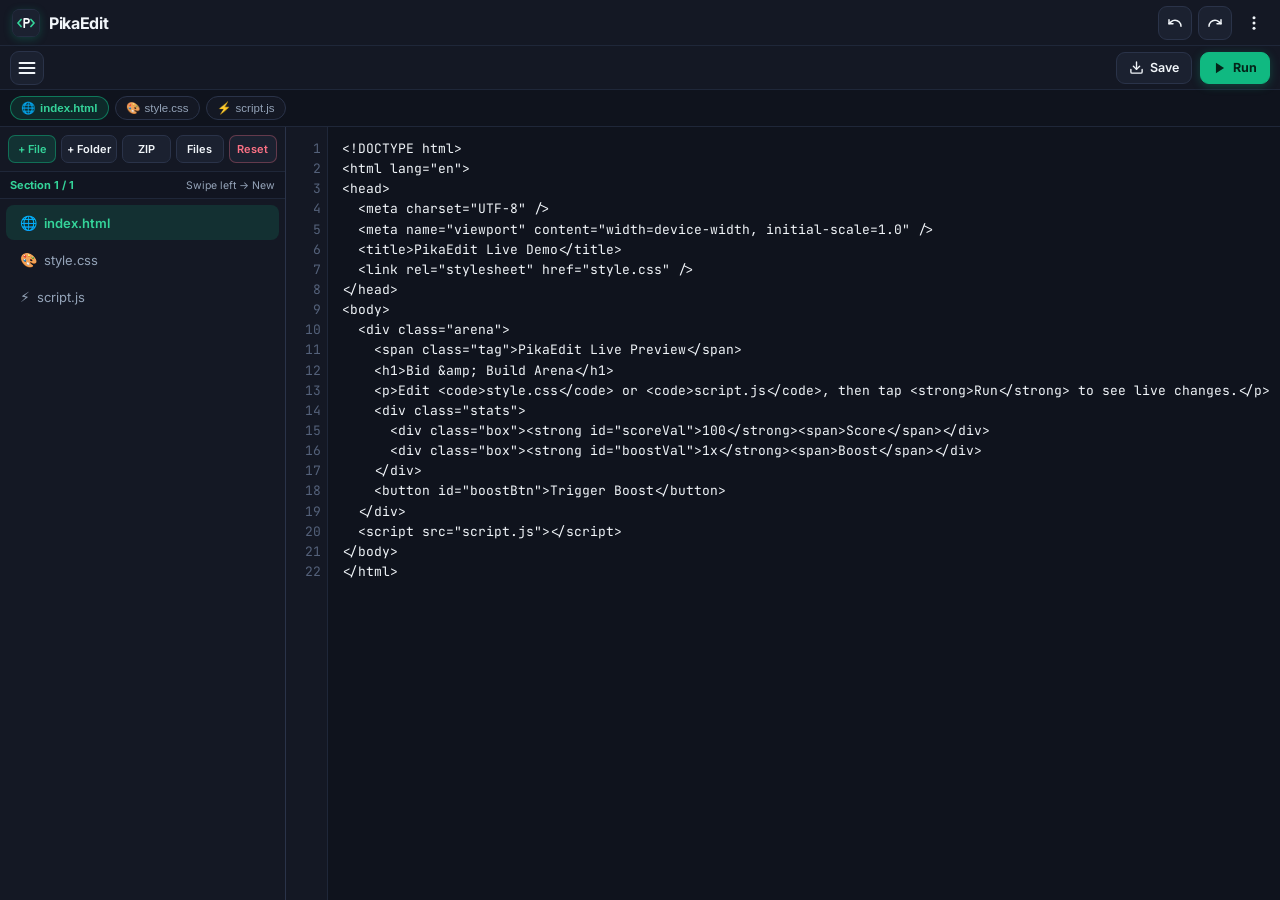
==== commit e8d78331: "Update index.html" ====
--- a/index.html
+++ b/index.html
@@ -7,7 +7,7 @@
   <meta name="mobile-web-app-capable" content="yes" />
   <meta name="apple-mobile-web-app-capable" content="yes" />
   <meta name="apple-mobile-web-app-status-bar-style" content="black-translucent" />
-  <title>PikaEdit — Code Editor & ZIP Runner</title>
+  <title>PikaEdit — Code Editor & Live Runner</title>
   <link rel="preconnect" href="https://fonts.googleapis.com" />
   <link rel="preconnect" href="https://fonts.gstatic.com" crossorigin />
   <link href="https://fonts.googleapis.com/css2?family=Inter:wght@400;500;600;700&family=JetBrains+Mono:wght@400;500;600&display=swap" rel="stylesheet" />
@@ -27,6 +27,7 @@
       --mint-dark: #042419;
       --danger: #fb7185;
       --warn: #fbbf24;
+      --sky: #38bdf8;
       --font-ui: 'Inter', system-ui, -apple-system, sans-serif;
       --font-code: 'JetBrains Mono', ui-monospace, SFMono-Regular, Menlo, monospace;
     }
@@ -62,9 +63,7 @@
       overflow: hidden;
     }
 
-    /* =====================================================================
-       1. TOP BRAND BAR (<P> PikaEdit + Undo / Redo / Triple-Dot)
-    ===================================================================== */
+    /* 1. Top Brand Bar */
     .brandbar {
       display: flex;
       align-items: center;
@@ -115,7 +114,7 @@
       background: var(--bg-elevated);
       color: var(--text-main);
       cursor: pointer;
-      transition: background 0.15s ease, transform 0.1s ease, border-color 0.15s ease;
+      transition: background 0.15s ease, transform 0.1s ease;
     }
 
     .mini-tool-btn:active, .dots-btn:active, .icon-btn:active {
@@ -133,9 +132,7 @@
       background: var(--bg-elevated);
     }
 
-    /* =====================================================================
-       2. EDITOR ACTION BAR (ONLY Hamburger on Left + Save & Run on Right)
-    ===================================================================== */
+    /* 2. Editor Action Bar: Hamburger left + Save (active file only) & Run right */
     .topbar {
       display: flex;
       align-items: center;
@@ -148,12 +145,7 @@
       z-index: 25;
     }
 
-    .topbar-left {
-      display: flex;
-      align-items: center;
-    }
-
-    .topbar-right {
+    .topbar-left, .topbar-right {
       display: flex;
       align-items: center;
       gap: 8px;
@@ -192,9 +184,7 @@
       box-shadow: 0 2px 10px rgba(16, 185, 129, 0.28);
     }
 
-    /* =====================================================================
-       3. OPEN FILE TABS STRIP
-    ===================================================================== */
+    /* 3. Scrollable Quick File Tabs Strip */
     .file-tabs-bar {
       display: flex;
       align-items: center;
@@ -235,9 +225,7 @@
       font-weight: 600;
     }
 
-    /* =====================================================================
-       4. TRIPLE-DOT DROPDOWN MENU
-    ===================================================================== */
+    /* 4. Triple-Dot Dropdown Menu */
     .wa-dropdown {
       position: absolute;
       top: 48px;
@@ -314,9 +302,7 @@
       margin: 5px 6px;
     }
 
-    /* =====================================================================
-       5. COMPACT FIND & REPLACE + VISUAL DELETE RANGE BARS
-    ===================================================================== */
+    /* 5. Find & Replace + Visual Delete Range Tool Strips */
     .tool-strip-bar {
       display: flex;
       flex-direction: column;
@@ -401,9 +387,7 @@
       color: var(--danger);
     }
 
-    /* =====================================================================
-       6. WORKSPACE, DECLUTTERED EXPLORER DRAWER & MULTI-SECTION BAR
-    ===================================================================== */
+    /* 6. Workspace & Explorer Drawer */
     .workspace {
       display: flex;
       flex: 1;
@@ -460,7 +444,6 @@
       pointer-events: auto;
     }
 
-    /* Single Compact Action Row: + File | + Folder | ZIP | Files | Reset */
     .sidebar-single-actions {
       display: flex;
       align-items: center;
@@ -504,7 +487,6 @@
       transform: scale(0.95);
     }
 
-    /* Section Bar: < | Section X / Y | Swipe left -> New */
     .workspace-slot-bar {
       display: flex;
       align-items: center;
@@ -542,7 +524,6 @@
       color: var(--text-muted);
     }
 
-    /* Multi-select bar when Select Files mode is active */
     .multi-select-bar {
       display: flex;
       align-items: center;
@@ -655,9 +636,7 @@
       cursor: pointer;
     }
 
-    /* =====================================================================
-       7. CODE EDITOR + SYNCED PASTEL HIGHLIGHT BACKDROP
-    ===================================================================== */
+    /* 7. Code Editor + Synced Highlight Backdrop */
     .editor-wrapper {
       flex: 1;
       display: flex;
@@ -754,6 +733,12 @@
       box-shadow: 0 0 0 1.5px rgba(251, 113, 133, 0.9);
     }
 
+    .highlight-backdrop mark.hl-range-span {
+      background: rgba(251, 113, 133, 0.22);
+      color: transparent;
+      border-radius: 2px;
+    }
+
     .code-editor {
       z-index: 2;
       background: transparent;
@@ -783,9 +768,7 @@
       background: #090c12;
     }
 
-    /* =====================================================================
-       8. MOBILE QUICK SYMBOL BAR (HIDDEN/OFF BY DEFAULT)
-    ===================================================================== */
+    /* 8. Quick Symbol Bar (Default OFF) */
     .symbol-bar {
       display: flex;
       align-items: center;
@@ -821,9 +804,7 @@
       color: var(--mint-bright);
     }
 
-    /* =====================================================================
-       9. LONG-PRESS FLOATING CONTEXT MENU
-    ===================================================================== */
+    /* 9. Long-Press Floating Context Menu */
     .context-menu-card {
       position: fixed;
       min-width: 175px;
@@ -861,9 +842,7 @@
       color: var(--danger);
     }
 
-    /* =====================================================================
-       10. IN-APP PRIVACY POLICY LARGE MODAL POPUP
-    ===================================================================== */
+    /* 10. In-App Privacy Policy Modal */
     .privacy-overlay {
       position: fixed;
       inset: 0;
@@ -935,9 +914,7 @@
       justify-content: flex-end;
     }
 
-    /* =====================================================================
-       11. LIVE RUNNER PREVIEW MODAL & CONSOLE DRAWER
-    ===================================================================== */
+    /* 11. Live Runner Preview Modal & Console */
     .preview-modal {
       position: fixed;
       inset: 0;
@@ -1027,9 +1004,7 @@
     .log-warn { color: var(--warn); }
     .log-error { color: var(--danger); }
 
-    /* =====================================================================
-       12. FULLSCREEN EXIT PILL, FOLDER BOTTOM SHEET & COZY DIALOG
-    ===================================================================== */
+    /* 12. Fullscreen, Folder Sheet & Cozy Dialog */
     body.app-fullscreen .brandbar,
     body.app-fullscreen .topbar,
     body.app-fullscreen .file-tabs-bar,
@@ -1259,7 +1234,7 @@
 </head>
 <body>
   <div id="appContainer" class="app-container">
-    <!-- Top Brand Bar: <P> PikaEdit on LEFT + Undo / Redo / 3-Dots on RIGHT -->
+    <!-- Top Brand Bar -->
     <header class="brandbar">
       <div class="brand-left">
         <svg class="brand-logo-svg" viewBox="0 0 40 40" fill="none" xmlns="http://www.w3.org/2000/svg" aria-hidden="true">
@@ -1294,7 +1269,7 @@
       </div>
     </header>
 
-    <!-- Editor Action Bar: ONLY Hamburger Menu on Left + Save & Run on Right -->
+    <!-- Second Bar: Hamburger left + Save (active file only) & Run right -->
     <header class="topbar">
       <div class="topbar-left">
         <button id="menuBtn" class="icon-btn" title="Files & Folders" aria-label="Toggle Files">
@@ -1307,7 +1282,7 @@
       </div>
 
       <div class="topbar-right">
-        <button id="exportZipBtn" class="action-btn secondary" title="Download Project ZIP">
+        <button id="saveFileBtn" class="action-btn secondary" title="Download Active File">
           <svg width="15" height="15" viewBox="0 0 24 24" fill="none" stroke="currentColor" stroke-width="2.2" stroke-linecap="round" stroke-linejoin="round">
             <path d="M21 15v4a2 2 0 0 1-2 2H5a2 2 0 0 1-2-2v-4"></path>
             <polyline points="7 10 12 15 17 10"></polyline>
@@ -1328,7 +1303,7 @@
     <!-- Scrollable File Tabs Strip -->
     <div id="fileTabsBar" class="file-tabs-bar" aria-label="Open files"></div>
 
-    <!-- Triple-Dot Dropdown Menu (Copy All Code removed, Privacy Policy opens in-app modal) -->
+    <!-- Triple-Dot Dropdown Menu -->
     <div id="waDropdown" class="wa-dropdown hidden" role="menu">
       <button id="menuFullscreenBtn" class="wa-menu-item" role="menuitem">
         <span class="wa-item-icon">⛶</span>
@@ -1358,25 +1333,17 @@
       </button>
 
       <div class="wa-divider"></div>
-      <button id="menuImportZipBtn" class="wa-menu-item" role="menuitem">
-        <span class="wa-item-icon">📥</span>
-        <span class="wa-item-label">Import Project ZIP</span>
-      </button>
       <button id="menuSaveZipBtn" class="wa-menu-item" role="menuitem">
         <span class="wa-item-icon">📦</span>
         <span class="wa-item-label">Export Project ZIP</span>
       </button>
-      <button id="menuResetBtn" class="wa-menu-item danger" role="menuitem">
-        <span class="wa-item-icon">🧹</span>
-        <span class="wa-item-label">Reset Workspace</span>
-      </button>
     </div>
 
     <!-- Hidden File Inputs -->
     <input type="file" id="zipInput" accept=".zip,application/zip,application/x-zip-compressed,*/*" hidden />
     <input type="file" id="assetUploadInput" multiple hidden />
 
-    <!-- Find & Replace Bar (Keeps focus in Find box + Highlights all matches + All toggle) -->
+    <!-- Find & Replace Bar -->
     <div id="findBar" class="tool-strip-bar hidden">
       <div class="tool-strip-row">
         <input type="text" id="findInput" class="compact-search-input" placeholder="Find word..." spellcheck="false" autocapitalize="off" autocomplete="off" />
@@ -1393,7 +1360,7 @@
       </div>
     </div>
 
-    <!-- Visual Delete Range Bar (Highlight Start & End matches with Up/Down navigation) -->
+    <!-- Visual Delete Range Bar -->
     <div id="rangeBar" class="tool-strip-bar hidden">
       <div class="tool-strip-row">
         <input type="text" id="rangeStartInput" class="compact-search-input" placeholder="Start text..." spellcheck="false" autocapitalize="off" autocomplete="off" />
@@ -1414,9 +1381,7 @@
 
     <!-- Main Workspace -->
     <div class="workspace">
-      <!-- Decluttered File & Folder Drawer -->
       <aside id="sidebar" class="sidebar">
-        <!-- Single Compact Action Row: + File | + Folder | ZIP | Files | Reset -->
         <div class="sidebar-single-actions">
           <button id="newFileBtn" class="exp-pill-btn mint" title="New File">+ File</button>
           <button id="newFolderBtn" class="exp-pill-btn" title="New Folder">+ Folder</button>
@@ -1425,14 +1390,12 @@
           <button id="resetBtn" class="exp-pill-btn danger" title="Reset Section">Reset</button>
         </div>
 
-        <!-- Workspace Section Bar -->
         <div id="workspaceSlotBar" class="workspace-slot-bar">
           <button id="prevSlotBtn" class="slot-nav-btn hidden" title="Previous Section">‹</button>
           <span id="workspaceSlotLabel" class="slot-label">Section 1 / 1</span>
           <span class="slot-hint">Swipe left → New</span>
         </div>
 
-        <!-- Multi-Select Action Bar (Shown when 'Select Files' chosen from long-press menu) -->
         <div id="multiSelectBar" class="multi-select-bar hidden">
           <span id="multiSelectCount" class="multi-select-count">0 selected</span>
           <div style="display:flex; gap:6px;">
@@ -1444,10 +1407,8 @@
         <div id="fileTree" class="file-tree"></div>
       </aside>
 
-      <!-- Mobile Backdrop -->
       <div id="sidebarBackdrop" class="backdrop"></div>
 
-      <!-- Code Editor Area with Synced Highlight Layer -->
       <main class="editor-wrapper">
         <div id="lineNumbers" class="line-numbers">1</div>
         <div id="editorStage" class="editor-stage">
@@ -1470,7 +1431,7 @@
       </main>
     </div>
 
-    <!-- Mobile Quick Symbol Bar (OFF / Hidden by Default) -->
+    <!-- Quick Symbol Bar (Default OFF) -->
     <div id="symbolBar" class="symbol-bar hidden">
       <button type="button" class="sym-key tab-key" data-insert="  ">Tab</button>
       <button type="button" class="sym-key" data-insert="<">&lt;</button>
@@ -1508,7 +1469,7 @@
     </button>
   </div>
 
-  <!-- In-App Privacy Policy Large Popup -->
+  <!-- In-App Privacy Policy Popup -->
   <div id="privacyModalOverlay" class="privacy-overlay hidden" role="dialog" aria-modal="true">
     <div class="privacy-modal-card">
       <div class="privacy-modal-header">
@@ -1517,16 +1478,16 @@
       </div>
       <div class="privacy-modal-body">
         <h4>1. 100% Local &amp; Offline-First Storage</h4>
-        <p>PikaEdit stores all your HTML, CSS, JavaScript, ZIP archives, images, and audio assets strictly on your device using your browser's local IndexedDB storage. Your code and project files are never uploaded to any external PikaEdit server.</p>
+        <p>PikaEdit stores all your HTML, CSS, JavaScript, ZIP archives, images, and audio assets strictly on your device using your browser's local IndexedDB storage. Your code and project files are never uploaded to any external server.</p>
 
         <h4>2. Zero Tracking &amp; No Account Required</h4>
-        <p>We do not require sign-ups, logins, or personal details. PikaEdit does not collect analytics, keystrokes, or personal identifiers from your workspace sections.</p>
+        <p>No sign-ups, logins, or personal details are required. PikaEdit does not collect analytics, keystrokes, or personal identifiers.</p>
 
         <h4>3. Virtual File System (VFS) &amp; Live Runner</h4>
-        <p>When you tap Run or Open in Device Browser, PikaEdit compiles your project locally inside your browser using in-memory Data URLs and Blob URLs. External libraries (such as JSZip from cdnjs) are fetched only when needed to extract or bundle ZIP archives.</p>
+        <p>When you tap Run or Open in Device Browser, PikaEdit compiles your project locally inside your browser using in-memory Data URLs and Blob URLs.</p>
 
         <h4>4. Complete User Control</h4>
-        <p>You can export any section or folder as a `.zip` file anytime, or wipe individual files, folders, or sections instantly using swipe gestures, multi-select, or Reset.</p>
+        <p>You can download individual files, export a section as a `.zip` file anytime, or remove files, folders, and sections using swipe gestures, multi-select, or Reset.</p>
       </div>
       <div class="privacy-modal-footer">
         <button id="closePrivacyBottomBtn" class="action-btn primary">Close</button>
@@ -1560,7 +1521,6 @@
       </div>
     </div>
 
-    <!-- Preview Triple-Dot Dropdown -->
     <div id="previewDropdown" class="wa-dropdown preview-dropdown hidden" role="menu">
       <button id="openBrowserBtn" class="wa-menu-item" role="menuitem">
         <span class="wa-item-icon">🌐</span>
@@ -1578,7 +1538,6 @@
 
     <iframe id="previewFrame" class="preview-frame" sandbox="allow-scripts allow-modals allow-forms allow-popups allow-same-origin"></iframe>
 
-    <!-- Built-in Console Drawer -->
     <div id="consolePanel" class="console-panel hidden">
       <div class="console-header">
         <span>CONSOLE LOGS</span>
@@ -1588,7 +1547,7 @@
     </div>
   </div>
 
-  <!-- Floating Exit Button shown ONLY during Full Screen Mode -->
+  <!-- Exit Fullscreen Pill -->
   <button id="exitFullscreenBtn" class="exit-fs-pill hidden" title="Exit Full Screen">
     <svg width="14" height="14" viewBox="0 0 24 24" fill="none" stroke="currentColor" stroke-width="2.4">
       <polyline points="4 14 10 14 10 20"></polyline>
@@ -1686,62 +1645,142 @@
   </div>
 
   <script>
-    // =========================================================================
-    // STARTER FILES & MULTI-WORKSPACE INDEXEDDB STORAGE
-    // =========================================================================
     const DEFAULT_FILES = {
       "index.html": `<!DOCTYPE html>
 <html lang="en">
 <head>
-  <meta charset="UTF-8">
-  <meta name="viewport" content="width=device-width, initial-scale=1.0">
-  <title>My Project</title>
-  <link rel="stylesheet" href="style.css">
+  <meta charset="UTF-8" />
+  <meta name="viewport" content="width=device-width, initial-scale=1.0" />
+  <title>PikaEdit Live Demo</title>
+  <link rel="stylesheet" href="style.css" />
 </head>
 <body>
-  <div class="card">
-    <h1>Hello Pika Boy! 🚀</h1>
-    <p>Switch files from the top pills, or open the drawer to import a .zip project.</p>
-    <button id="clickBtn">Test JS Click</button>
+  <div class="arena">
+    <span class="tag">PikaEdit Live Preview</span>
+    <h1>Bid &amp; Build Arena</h1>
+    <p>Edit <code>style.css</code> or <code>script.js</code>, then tap <strong>Run</strong> to see live changes.</p>
+    <div class="stats">
+      <div class="box"><strong id="scoreVal">100</strong><span>Score</span></div>
+      <div class="box"><strong id="boostVal">1x</strong><span>Boost</span></div>
+    </div>
+    <button id="boostBtn">Trigger Boost</button>
   </div>
   <script src="script.js"><\/script>
 </body>
 </html>`,
-      "style.css": `body {
-  font-family: system-ui, sans-serif;
-  background: #10141e;
+      "style.css": `* {
+  box-sizing: border-box;
+  margin: 0;
+  padding: 0;
+}
+
+body {
+  min-height: 100vh;
+  display: grid;
+  place-items: center;
+  padding: 20px;
+  font-family: system-ui, -apple-system, sans-serif;
+  background: radial-gradient(circle at top, #182238, #0b0f19 72%);
   color: #f8fafc;
-  display: flex;
-  justify-content: center;
-  align-items: center;
-  min-height: 100vh;
-  margin: 0;
 }
 
-.card {
-  background: #1b2130;
-  padding: 28px;
-  border-radius: 16px;
+.arena {
+  width: 100%;
+  max-width: 380px;
+  background: #141b2d;
+  border: 1px solid #293552;
+  border-radius: 18px;
+  padding: 24px;
   text-align: center;
-  border: 1px solid #313b54;
-  box-shadow: 0 12px 30px rgba(0, 0, 0, 0.35);
+  box-shadow: 0 18px 40px rgba(0, 0, 0, 0.45);
 }
 
+.tag {
+  display: inline-block;
+  font-size: 11px;
+  font-weight: 700;
+  color: #34d399;
+  background: rgba(16, 185, 129, 0.14);
+  border: 1px solid rgba(16, 185, 129, 0.35);
+  padding: 4px 10px;
+  border-radius: 999px;
+  margin-bottom: 12px;
+}
+
+h1 {
+  font-size: 22px;
+  margin-bottom: 8px;
+}
+
+p {
+  font-size: 13.5px;
+  color: #94a3b8;
+  line-height: 1.5;
+  margin-bottom: 18px;
+}
+
+code {
+  color: #38bdf8;
+  font-family: monospace;
+}
+
+.stats {
+  display: grid;
+  grid-template-columns: 1fr 1fr;
+  gap: 10px;
+  margin-bottom: 18px;
+}
+
+.box {
+  background: #0e1320;
+  border: 1px solid #232d45;
+  border-radius: 12px;
+  padding: 12px;
+}
+
+.box strong {
+  display: block;
+  font-size: 20px;
+  color: #34d399;
+}
+
+.box span {
+  font-size: 11px;
+  color: #94a3b8;
+}
+
 button {
-  margin-top: 14px;
-  padding: 10px 20px;
+  width: 100%;
+  height: 40px;
   border: none;
-  border-radius: 10px;
+  border-radius: 11px;
   background: #10b981;
   color: #042419;
+  font-size: 14px;
   font-weight: 700;
   cursor: pointer;
 }`,
-      "script.js": `document.getElementById("clickBtn").addEventListener("click", () => {
-  console.log("Button clicked successfully!");
+      "script.js": `let score = 100;
+let level = 1;
+
+const scoreEl = document.getElementById("scoreVal");
+const boostEl = document.getElementById("boostVal");
+const btn = document.getElementById("boostBtn");
+
+btn.addEventListener("click", () => {
+  level += 1;
+  score += level * 25;
+  scoreEl.textContent = String(score);
+  boostEl.textContent = level + "x";
+  console.log("Boost active:", level + "x", "Score:", score);
 });`
     };
 
+    const STORAGE_KEY = "pikaedit_project_files_v2";
+    const FOLDERS_KEY = "pikaedit_folders_v2";
+    const ACTIVE_KEY = "pikaedit_active_file_v2";
+
+    // IndexedDB Storage
     const DB_NAME = "PikaEditWorkspaceDB";
     const DB_STORE = "workspace";
     let dbInstance = null;
@@ -1829,13 +1868,10 @@
     let sheetTargetFolder = "";
     let pendingUploadFolder = "";
 
-    // Multi-select state in Explorer drawer
     let isMultiSelectMode = false;
     let selectedPaths = new Set();
 
-    // =========================================================================
-    // DOM REFERENCES
-    // =========================================================================
+    // DOM References
     const undoBtn = document.getElementById("undoBtn");
     const redoBtn = document.getElementById("redoBtn");
     const moreMenuBtn = document.getElementById("moreMenuBtn");
@@ -1848,9 +1884,7 @@
     const menuFindBtn = document.getElementById("menuFindBtn");
     const menuDeleteRangeBtn = document.getElementById("menuDeleteRangeBtn");
     const menuPrivacyBtn = document.getElementById("menuPrivacyBtn");
-    const menuImportZipBtn = document.getElementById("menuImportZipBtn");
     const menuSaveZipBtn = document.getElementById("menuSaveZipBtn");
-    const menuResetBtn = document.getElementById("menuResetBtn");
     const exitFullscreenBtn = document.getElementById("exitFullscreenBtn");
     const previewFullscreenBtn = document.getElementById("previewFullscreenBtn");
 
@@ -1911,7 +1945,7 @@
 
     const zipInput = document.getElementById("zipInput");
     const assetUploadInput = document.getElementById("assetUploadInput");
-    const exportZipBtn = document.getElementById("exportZipBtn");
+    const saveFileBtn = document.getElementById("saveFileBtn");
     const newFileBtn = document.getElementById("newFileBtn");
     const newFolderBtn = document.getElementById("newFolderBtn");
     const resetBtn = document.getElementById("resetBtn");
@@ -1919,7 +1953,6 @@
     const rootUploadBtn = document.getElementById("rootUploadBtn");
     const runBtn = document.getElementById("runBtn");
 
-    // Long-press context menu & Privacy modal DOM
     const fileAreaContextMenu = document.getElementById("fileAreaContextMenu");
     const ctxSelectFilesBtn = document.getElementById("ctxSelectFilesBtn");
     const ctxDeleteSectionBtn = document.getElementById("ctxDeleteSectionBtn");
@@ -1929,7 +1962,6 @@
     const closePrivacyTopBtn = document.getElementById("closePrivacyTopBtn");
     const closePrivacyBottomBtn = document.getElementById("closePrivacyBottomBtn");
 
-    // Preview Modal DOM
     const previewModal = document.getElementById("previewModal");
     const closePreviewBtn = document.getElementById("closePreviewBtn");
     const reloadPreviewBtn = document.getElementById("reloadPreviewBtn");
@@ -1941,7 +1973,6 @@
     const consoleBadge = document.getElementById("consoleBadge");
     const clearConsoleBtn = document.getElementById("clearConsoleBtn");
 
-    // Folder Sheet & Cozy Modal DOM
     const folderSheetOverlay = document.getElementById("folderSheetOverlay");
     const sheetFolderTitle = document.getElementById("sheetFolderTitle");
     const closeSheetBtn = document.getElementById("closeSheetBtn");
@@ -1960,9 +1991,7 @@
     const cozyCancelBtn = document.getElementById("cozyCancelBtn");
     const cozyConfirmBtn = document.getElementById("cozyConfirmBtn");
 
-    // =========================================================================
-    // PERSISTENCE & MULTI-SECTION WORKSPACE MANAGEMENT
-    // =========================================================================
+    // Persistence & Multi-Section Management
     function syncCurrentSlotState() {
       if (!workspaces[currentSlotIndex]) {
         workspaces[currentSlotIndex] = createNewSlotObject();
@@ -1988,6 +2017,11 @@
       syncCurrentSlotState();
       await idbSet("workspaces_v2", workspaces);
       await idbSet("currentSlotIndex_v2", currentSlotIndex);
+      try {
+        window.localStorage.setItem(STORAGE_KEY, JSON.stringify(files));
+        window.localStorage.setItem(FOLDERS_KEY, JSON.stringify(emptyFolders));
+        window.localStorage.setItem(ACTIVE_KEY, activeFile);
+      } catch (e) {}
     }
 
     async function switchWorkspaceSlot(targetIndex, createIfMissing = false) {
@@ -2005,12 +2039,7 @@
       files = slot.files;
       emptyFolders = Array.isArray(slot.emptyFolders) ? slot.emptyFolders : [];
       expandedFolders = new Set(Array.isArray(slot.expandedFolders) ? slot.expandedFolders : []);
-
-      if (slot.activeFile && slot.activeFile in files) {
-        activeFile = slot.activeFile;
-      } else {
-        activeFile = findEntryHtml() || Object.keys(files)[0] || "index.html";
-      }
+      activeFile = slot.activeFile && slot.activeFile in files ? slot.activeFile : findEntryHtml() || Object.keys(files)[0];
 
       updateSlotBarUI();
       fileTreeEl.classList.remove("slot-slide-in");
@@ -2033,8 +2062,7 @@
       }
 
       workspaces.splice(currentSlotIndex, 1);
-      const nextIdx = Math.min(currentSlotIndex, workspaces.length - 1);
-      currentSlotIndex = nextIdx;
+      currentSlotIndex = Math.min(currentSlotIndex, workspaces.length - 1);
       const slot = workspaces[currentSlotIndex];
       files = slot.files;
       emptyFolders = Array.isArray(slot.emptyFolders) ? slot.emptyFolders : [];
@@ -2048,44 +2076,31 @@
 
     prevSlotBtn.addEventListener("click", (e) => {
       e.stopPropagation();
-      if (currentSlotIndex > 0) {
-        switchWorkspaceSlot(currentSlotIndex - 1, false);
-      }
+      if (currentSlotIndex > 0) switchWorkspaceSlot(currentSlotIndex - 1, false);
     });
 
-    // =========================================================================
-    // VIEWPORT & PREVENT MOBILE PULL-TO-REFRESH
-    // =========================================================================
-    (function preventPullToRefresh() {
-      let touchStartY = 0;
-      document.addEventListener("touchstart", (e) => {
-        if (e.touches.length === 1) touchStartY = e.touches[0].clientY;
-      }, { passive: true });
-
-      document.addEventListener("touchmove", (e) => {
-        if (e.touches.length !== 1) return;
-        const isPullingDown = e.touches[0].clientY > touchStartY;
-        if (!isPullingDown) return;
-
-        let el = e.target;
-        while (el && el !== document.body && el !== document.documentElement) {
-          if (el.scrollHeight > el.clientHeight && el.scrollTop > 0) return;
-          el = el.parentElement;
-        }
-        if (e.cancelable) e.preventDefault();
-      }, { passive: false });
-    })();
-
-    if (window.visualViewport) {
-      window.visualViewport.addEventListener("resize", () => {
-        const appEl = document.getElementById("appContainer");
-        if (appEl) appEl.style.height = `${window.visualViewport.height}px`;
-      });
-    }
-
-    // =========================================================================
-    // UNDO / REDO HISTORY STACK
-    // =========================================================================
+    // Save Button: Downloads ONLY the currently open active file
+    saveFileBtn.addEventListener("click", () => {
+      if (!activeFile || !(activeFile in files)) return;
+      const content = files[activeFile];
+      const baseName = activeFile.split("/").pop() || "file.txt";
+      const a = document.createElement("a");
+
+      if (typeof content === "string" && content.startsWith("data:")) {
+        a.href = content;
+        a.download = baseName;
+        a.click();
+      } else {
+        const blob = new Blob([String(content || "")], { type: getMimeType(baseName) });
+        const url = URL.createObjectURL(blob);
+        a.href = url;
+        a.download = baseName;
+        a.click();
+        setTimeout(() => URL.revokeObjectURL(url), 1000);
+      }
+    });
+
+    // Undo / Redo Stack
     const undoStack = {};
     const redoStack = {};
     let lastSnapshotTimer = null;
@@ -2109,10 +2124,8 @@
       const key = getUndoKey(activeFile);
       const stack = undoStack[key] || [];
       if (stack.length <= 1) return;
-
       if (!redoStack[key]) redoStack[key] = [];
       redoStack[key].push(stack.pop());
-
       const prev = stack[stack.length - 1];
       codeEditor.value = prev;
       files[activeFile] = prev;
@@ -2126,11 +2139,9 @@
       const key = getUndoKey(activeFile);
       const rStack = redoStack[key] || [];
       if (rStack.length === 0) return;
-
       const next = rStack.pop();
       if (!undoStack[key]) undoStack[key] = [];
       undoStack[key].push(next);
-
       codeEditor.value = next;
       files[activeFile] = next;
       saveWorkspace();
@@ -2138,9 +2149,7 @@
       refreshEditorHighlights();
     });
 
-    // =========================================================================
-    // 3-DOTS MENU, PRIVACY MODAL & FULLSCREEN
-    // =========================================================================
+    // Menus, Privacy Modal & Fullscreen
     function toggleWaDropdown(forceState) {
       const show = typeof forceState === "boolean" ? forceState : waDropdown.classList.contains("hidden");
       waDropdown.classList.toggle("hidden", !show);
@@ -2153,15 +2162,8 @@
       previewMoreBtn.setAttribute("aria-expanded", String(show));
     }
 
-    moreMenuBtn.addEventListener("click", (e) => {
-      e.stopPropagation();
-      toggleWaDropdown();
-    });
-
-    previewMoreBtn.addEventListener("click", (e) => {
-      e.stopPropagation();
-      togglePreviewDropdown();
-    });
+    moreMenuBtn.addEventListener("click", (e) => { e.stopPropagation(); toggleWaDropdown(); });
+    previewMoreBtn.addEventListener("click", (e) => { e.stopPropagation(); togglePreviewDropdown(); });
 
     document.addEventListener("click", (e) => {
       if (!waDropdown.classList.contains("hidden") && !waDropdown.contains(e.target) && !moreMenuBtn.contains(e.target)) {
@@ -2175,23 +2177,16 @@
       }
     });
 
-    // In-App Privacy Policy Modal
     menuPrivacyBtn.addEventListener("click", () => {
       toggleWaDropdown(false);
       privacyModalOverlay.classList.remove("hidden");
     });
 
-    function closePrivacyModal() {
-      privacyModalOverlay.classList.add("hidden");
-    }
-
+    function closePrivacyModal() { privacyModalOverlay.classList.add("hidden"); }
     closePrivacyTopBtn.addEventListener("click", closePrivacyModal);
     closePrivacyBottomBtn.addEventListener("click", closePrivacyModal);
-    privacyModalOverlay.addEventListener("click", (e) => {
-      if (e.target === privacyModalOverlay) closePrivacyModal();
-    });
-
-    // Full Screen Mode
+    privacyModalOverlay.addEventListener("click", (e) => { if (e.target === privacyModalOverlay) closePrivacyModal(); });
+
     function enterAppFullscreen() {
       toggleWaDropdown(false);
       togglePreviewDropdown(false);
@@ -2209,7 +2204,6 @@
     previewFullscreenBtn.addEventListener("click", enterAppFullscreen);
     exitFullscreenBtn.addEventListener("click", exitAppFullscreen);
 
-    // Quick Symbol Bar (Default OFF, toggled via 3-dots)
     menuSymbolBarBtn.addEventListener("click", () => {
       const isHidden = symbolBar.classList.toggle("hidden");
       symbolBarState.textContent = isHidden ? "OFF" : "ON";
@@ -2233,7 +2227,6 @@
       refreshEditorHighlights();
     });
 
-    // Word Wrap Toggle
     menuWordWrapBtn.addEventListener("click", () => {
       const wrapped = codeEditor.classList.toggle("word-wrap");
       highlightBackdrop.classList.toggle("word-wrap", wrapped);
@@ -2245,51 +2238,47 @@
       toggleWaDropdown(false);
     });
 
-    menuImportZipBtn.addEventListener("click", () => {
+    menuSaveZipBtn.addEventListener("click", async () => {
       toggleWaDropdown(false);
-      pendingUploadFolder = "";
-      zipInput.click();
+      if (!(await ensureJSZip())) return;
+      const zip = new JSZip();
+      for (const [path, content] of Object.entries(files)) {
+        if (typeof content === "string" && content.startsWith("data:")) {
+          zip.file(path, content.split(",")[1], { base64: true });
+        } else {
+          zip.file(path, content);
+        }
+      }
+      for (const folder of emptyFolders) zip.folder(folder);
+      const blob = await zip.generateAsync({ type: "blob" });
+      const url = URL.createObjectURL(blob);
+      const a = document.createElement("a");
+      a.href = url;
+      a.download = `pikaedit-section-${currentSlotIndex + 1}.zip`;
+      a.click();
+      URL.revokeObjectURL(url);
     });
 
-    menuSaveZipBtn.addEventListener("click", () => {
-      toggleWaDropdown(false);
-      exportZipBtn.click();
-    });
-
-    menuResetBtn.addEventListener("click", () => {
-      toggleWaDropdown(false);
-      resetBtn.click();
-    });
-
-    // =========================================================================
-    // SYNCED HIGHLIGHT ENGINE (FIND & REPLACE + VISUAL DELETE RANGE)
-    // =========================================================================
-    let activeHighlightMode = null; // 'find' | 'range' | null
-
-    // Find & Replace State
+    // Synced Highlight Engine (Find & Replace + Visual Delete Range)
+    let activeHighlightMode = null;
     let findMatches = [];
     let findActiveIndex = -1;
     let isReplaceAllMode = false;
 
-    // Delete Range State
     let rangeStartMatches = [];
     let rangeStartIndex = -1;
     let rangeEndMatches = [];
     let rangeEndIndex = -1;
 
     function escapeHtml(str) {
-      return str
-        .replace(/&/g, "&amp;")
-        .replace(/</g, "&lt;")
-        .replace(/>/g, "&gt;");
+      return str.replace(/&/g, "&amp;").replace(/</g, "&lt;").replace(/>/g, "&gt;");
     }
 
     function scrollEditorToIndex(charIndex) {
       if (charIndex < 0 || codeEditor.classList.contains("hidden")) return;
       const textBefore = codeEditor.value.slice(0, charIndex);
       const lineNum = textBefore.split("\n").length - 1;
-      const lineHeight = 13 * 1.55;
-      const targetScrollTop = Math.max(0, lineNum * lineHeight - codeEditor.clientHeight * 0.35);
+      const targetScrollTop = Math.max(0, lineNum * 20.15 - codeEditor.clientHeight * 0.35);
       codeEditor.scrollTop = targetScrollTop;
       highlightBackdrop.scrollTop = targetScrollTop;
       lineNumbers.scrollTop = targetScrollTop;
@@ -2307,7 +2296,6 @@
       const sorted = [...ranges].sort((a, b) => a.start - b.start);
       let html = "";
       let cursor = 0;
-
       for (const r of sorted) {
         if (r.start < cursor) continue;
         html += escapeHtml(text.slice(cursor, r.start));
@@ -2333,30 +2321,25 @@
         const ranges = [];
         const sQ = rangeStartInput.value;
         const eQ = rangeEndInput.value;
-
         rangeStartMatches.forEach((pos, idx) => {
-          ranges.push({
-            start: pos,
-            end: pos + sQ.length,
-            cls: idx === rangeStartIndex ? "hl-range-start" : "hl-match"
-          });
+          ranges.push({ start: pos, end: pos + sQ.length, cls: idx === rangeStartIndex ? "hl-range-start" : "hl-match" });
         });
-
         rangeEndMatches.forEach((pos, idx) => {
-          ranges.push({
-            start: pos,
-            end: pos + eQ.length,
-            cls: idx === rangeEndIndex ? "hl-range-end" : "hl-match"
-          });
+          ranges.push({ start: pos, end: pos + eQ.length, cls: idx === rangeEndIndex ? "hl-range-end" : "hl-match" });
         });
-
+        if (rangeStartIndex >= 0 && rangeEndIndex >= 0) {
+          const spanStart = rangeStartMatches[rangeStartIndex] + sQ.length;
+          const spanEnd = rangeEndMatches[rangeEndIndex];
+          if (spanEnd > spanStart) {
+            ranges.push({ start: spanStart, end: spanEnd, cls: "hl-range-span" });
+          }
+        }
         renderHighlightedRanges(ranges);
       } else {
         renderHighlightedRanges([]);
       }
     }
 
-    // --- FIND & REPLACE HANDLERS (Focus stays strictly inside input!) ---
     function openFindBar() {
       closeRangeBar();
       toggleWaDropdown(false);
@@ -2379,7 +2362,6 @@
       const query = findInput.value;
       const text = codeEditor.value;
       findMatches = [];
-
       if (query) {
         const lowerText = text.toLowerCase();
         const lowerQ = query.toLowerCase();
@@ -2389,18 +2371,13 @@
           pos += Math.max(1, lowerQ.length);
         }
       }
-
       if (findMatches.length === 0) {
         findActiveIndex = -1;
         findCount.textContent = "0/0";
         refreshEditorHighlights();
         return;
       }
-
-      if (resetIdx || findActiveIndex < 0 || findActiveIndex >= findMatches.length) {
-        findActiveIndex = 0;
-      }
-
+      if (resetIdx || findActiveIndex < 0 || findActiveIndex >= findMatches.length) findActiveIndex = 0;
       findCount.textContent = `${findActiveIndex + 1}/${findMatches.length}`;
       refreshEditorHighlights();
       scrollEditorToIndex(findMatches[findActiveIndex]);
@@ -2416,20 +2393,9 @@
 
     menuFindBtn.addEventListener("click", openFindBar);
     closeFindBtn.addEventListener("click", closeFindBar);
-
-    findInput.addEventListener("input", () => {
-      updateFindMatches(true);
-    });
-
-    findPrevBtn.addEventListener("click", (e) => {
-      e.preventDefault();
-      stepFindMatch(-1);
-    });
-
-    findNextBtn.addEventListener("click", (e) => {
-      e.preventDefault();
-      stepFindMatch(1);
-    });
+    findInput.addEventListener("input", () => updateFindMatches(true));
+    findPrevBtn.addEventListener("click", (e) => { e.preventDefault(); stepFindMatch(-1); });
+    findNextBtn.addEventListener("click", (e) => { e.preventDefault(); stepFindMatch(1); });
 
     replaceAllToggleBtn.addEventListener("click", () => {
       isReplaceAllMode = !isReplaceAllMode;
@@ -2438,16 +2404,13 @@
 
     toggleReplaceRowBtn.addEventListener("click", () => {
       const wasHidden = replaceRow.classList.toggle("hidden");
-      if (!wasHidden) {
-        replaceInput.focus();
-      }
+      if (!wasHidden) replaceInput.focus();
     });
 
     executeReplaceBtn.addEventListener("click", () => {
       const query = findInput.value;
       const replacement = replaceInput.value;
       if (!query || findMatches.length === 0) return;
-
       const text = codeEditor.value;
       recordUndoSnapshot(activeFile, text);
 
@@ -2459,7 +2422,6 @@
         const pos = findMatches[findActiveIndex];
         updated = text.slice(0, pos) + replacement + text.slice(pos + query.length);
       }
-
       codeEditor.value = updated;
       files[activeFile] = updated;
       recordUndoSnapshot(activeFile, updated);
@@ -2468,7 +2430,7 @@
       updateFindMatches(false);
     });
 
-    // --- VISUAL DELETE RANGE HANDLERS ---
+    // Visual Delete Range Handlers
     function openRangeBar() {
       closeFindBar();
       toggleWaDropdown(false);
@@ -2500,7 +2462,6 @@
       const q = rangeStartInput.value;
       const text = codeEditor.value;
       rangeStartMatches = [];
-
       if (q) {
         let pos = 0;
         while ((pos = text.indexOf(q, pos)) !== -1) {
@@ -2508,18 +2469,14 @@
           pos += Math.max(1, q.length);
         }
       }
-
       if (rangeStartMatches.length === 0) {
         rangeStartIndex = -1;
         rangeStartCount.textContent = "0/0";
       } else {
-        if (resetIdx || rangeStartIndex < 0 || rangeStartIndex >= rangeStartMatches.length) {
-          rangeStartIndex = 0;
-        }
+        if (resetIdx || rangeStartIndex < 0 || rangeStartIndex >= rangeStartMatches.length) rangeStartIndex = 0;
         rangeStartCount.textContent = `${rangeStartIndex + 1}/${rangeStartMatches.length}`;
         scrollEditorToIndex(rangeStartMatches[rangeStartIndex]);
       }
-
       updateRangeEndMatches(true);
     }
 
@@ -2528,12 +2485,9 @@
       const startQ = rangeStartInput.value;
       const text = codeEditor.value;
       rangeEndMatches = [];
-
-      const searchAfter =
-        rangeStartIndex >= 0 && rangeStartIndex < rangeStartMatches.length
-          ? rangeStartMatches[rangeStartIndex] + startQ.length
-          : 0;
-
+      const searchAfter = rangeStartIndex >= 0 && rangeStartIndex < rangeStartMatches.length
+        ? rangeStartMatches[rangeStartIndex] + startQ.length
+        : 0;
       if (endQ) {
         let pos = searchAfter;
         while ((pos = text.indexOf(endQ, pos)) !== -1) {
@@ -2541,20 +2495,16 @@
           pos += Math.max(1, endQ.length);
         }
       }
-
       if (rangeEndMatches.length === 0) {
         rangeEndIndex = -1;
         rangeEndCount.textContent = "0/0";
       } else {
-        if (resetIdx || rangeEndIndex < 0 || rangeEndIndex >= rangeEndMatches.length) {
-          rangeEndIndex = 0;
-        }
+        if (resetIdx || rangeEndIndex < 0 || rangeEndIndex >= rangeEndMatches.length) rangeEndIndex = 0;
         rangeEndCount.textContent = `${rangeEndIndex + 1}/${rangeEndMatches.length}`;
         if (!rangeEndRow.classList.contains("hidden")) {
           scrollEditorToIndex(rangeEndMatches[rangeEndIndex]);
         }
       }
-
       refreshEditorHighlights();
     }
 
@@ -2602,7 +2552,6 @@
     executeRangeDeleteBtn.addEventListener("click", async () => {
       const startQ = rangeStartInput.value;
       const endQ = rangeEndInput.value;
-
       if (!startQ || rangeStartIndex < 0 || !endQ || rangeEndIndex < 0) {
         await showCozyPopup({
           title: "Select Start & End",
@@ -2614,27 +2563,22 @@
         });
         return;
       }
-
       const startPos = rangeStartMatches[rangeStartIndex];
       const endPos = rangeEndMatches[rangeEndIndex] + endQ.length;
       if (endPos <= startPos) return;
 
       const text = codeEditor.value;
       recordUndoSnapshot(activeFile, text);
-
       const updated = text.slice(0, startPos) + text.slice(endPos);
       codeEditor.value = updated;
       files[activeFile] = updated;
       recordUndoSnapshot(activeFile, updated);
-
       saveWorkspace();
       updateLineNumbers(true);
       closeRangeBar();
     });
 
-    // =========================================================================
-    // COZY POPUP DIALOGS
-    // =========================================================================
+    // Cozy Dialogs
     function showCozyPopup({
       title = "Notice",
       message = "",
@@ -2651,11 +2595,9 @@
         cozyMessage.textContent = message;
         cozyIcon.textContent = icon;
         cozyIcon.className = `cozy-icon ${tone}`;
-
         cozyConfirmBtn.textContent = confirmText;
         cozyConfirmBtn.className = `cozy-btn confirm ${tone === "danger" ? "danger" : ""}`;
         cozyCancelBtn.textContent = cancelText;
-
         cozyCancelBtn.classList.toggle("hidden", mode === "alert");
 
         if (mode === "prompt") {
@@ -2667,7 +2609,6 @@
         }
 
         cozyModalOverlay.classList.remove("hidden");
-
         if (mode === "prompt") {
           setTimeout(() => {
             cozyInput.focus();
@@ -2688,48 +2629,31 @@
 
         cozyConfirmBtn.onclick = () => cleanup(mode === "prompt" ? cozyInput.value : true);
         cozyCancelBtn.onclick = () => cleanup(mode === "prompt" ? null : false);
-        cozyModalOverlay.onclick = (e) => {
-          if (e.target === cozyModalOverlay) cleanup(mode === "prompt" ? null : false);
-        };
+        cozyModalOverlay.onclick = (e) => { if (e.target === cozyModalOverlay) cleanup(mode === "prompt" ? null : false); };
         cozyInput.onkeydown = (e) => {
-          if (e.key === "Enter") {
-            e.preventDefault();
-            cleanup(cozyInput.value);
-          } else if (e.key === "Escape") {
-            e.preventDefault();
-            cleanup(null);
-          }
+          if (e.key === "Enter") { e.preventDefault(); cleanup(cozyInput.value); }
+          else if (e.key === "Escape") { e.preventDefault(); cleanup(null); }
         };
       });
     }
 
+    let jszipLoadPromise = null;
     async function ensureJSZip() {
       if (typeof window.JSZip !== "undefined") return true;
-      await showCozyPopup({
-        title: "JSZip Loading",
-        message: "Please wait a moment or check internet connection for ZIP support.",
-        icon: "📦",
-        tone: "warn",
-        mode: "alert",
-        confirmText: "OK"
-      });
-      return false;
-    }
-
-    // =========================================================================
-    // FILE TABS, SWIPE GESTURES, LONG-PRESS MENU & MULTI-SELECT
-    // =========================================================================
-    function getFileIcon(fileName) {
-      const lower = fileName.toLowerCase();
-      if (lower.endsWith(".html") || lower.endsWith(".htm")) return "🌐";
-      if (lower.endsWith(".css")) return "🎨";
-      if (lower.endsWith(".js") || lower.endsWith(".mjs")) return "⚡";
-      if (lower.endsWith(".json")) return "📋";
-      if ([".png", ".jpg", ".jpeg", ".gif", ".webp", ".svg", ".ico"].some((ext) => lower.endsWith(ext))) return "🖼️";
-      if ([".mp3", ".wav", ".ogg", ".m4a", ".aac"].some((ext) => lower.endsWith(ext))) return "🎵";
-      return "📄";
-    }
-
+      if (!jszipLoadPromise) {
+        jszipLoadPromise = new Promise((resolve) => {
+          const s = document.createElement("script");
+          s.src = "https://cdnjs.cloudflare.com/ajax/libs/jszip/3.10.1/jszip.min.js";
+          s.async = true;
+          s.onload = () => resolve(typeof window.JSZip !== "undefined");
+          s.onerror = () => { jszipLoadPromise = null; resolve(false); };
+          document.head.appendChild(s);
+        });
+      }
+      return await jszipLoadPromise;
+    }
+
+    // Explorer Tree, Swipe Gestures & Long-Press Menu
     function renderQuickTabs() {
       fileTabsBar.innerHTML = "";
       const priority = ["index.html", "style.css", "script.js"];
@@ -2777,7 +2701,6 @@
         const anyFolderHtml = folderKeys.find((k) => k.toLowerCase().endsWith(".html"));
         if (anyFolderHtml) return anyFolderHtml;
       }
-
       const rootIndex = keys.find((k) => k.toLowerCase() === "index.html");
       if (rootIndex) return rootIndex;
       const nestedIndex = keys.find((k) => k.toLowerCase().endsWith("/index.html"));
@@ -2785,22 +2708,29 @@
       return keys.find((k) => k.toLowerCase().endsWith(".html")) || null;
     }
 
+    function getFileIcon(fileName) {
+      const lower = fileName.toLowerCase();
+      if (lower.endsWith(".html") || lower.endsWith(".htm")) return "🌐";
+      if (lower.endsWith(".css")) return "🎨";
+      if (lower.endsWith(".js") || lower.endsWith(".mjs")) return "⚡";
+      if (lower.endsWith(".json")) return "📋";
+      if ([".png", ".jpg", ".jpeg", ".gif", ".webp", ".svg", ".ico"].some((ext) => lower.endsWith(ext))) return "🖼️";
+      if ([".mp3", ".wav", ".ogg", ".m4a", ".aac"].some((ext) => lower.endsWith(ext))) return "🎵";
+      return "📄";
+    }
+
     function buildTreeStructure() {
       const root = { folders: {}, files: [] };
-
       for (const folderPath of emptyFolders) {
         const parts = folderPath.split("/").filter(Boolean);
         let node = root;
         let currentPath = "";
         for (const part of parts) {
           currentPath = currentPath ? `${currentPath}/${part}` : part;
-          if (!node.folders[part]) {
-            node.folders[part] = { name: part, path: currentPath, folders: {}, files: [] };
-          }
+          if (!node.folders[part]) node.folders[part] = { name: part, path: currentPath, folders: {}, files: [] };
           node = node.folders[part];
         }
       }
-
       for (const filePath of Object.keys(files)) {
         const parts = filePath.split("/").filter(Boolean);
         const fileName = parts.pop();
@@ -2808,18 +2738,14 @@
         let currentPath = "";
         for (const part of parts) {
           currentPath = currentPath ? `${currentPath}/${part}` : part;
-          if (!node.folders[part]) {
-            node.folders[part] = { name: part, path: currentPath, folders: {}, files: [] };
-          }
+          if (!node.folders[part]) node.folders[part] = { name: part, path: currentPath, folders: {}, files: [] };
           node = node.folders[part];
         }
         node.files.push({ name: fileName, path: filePath });
       }
-
       return root;
     }
 
-    // Multi-Select Helpers
     function enterMultiSelectMode(initialPath = null) {
       isMultiSelectMode = true;
       selectedPaths.clear();
@@ -2855,29 +2781,20 @@
           emptyFolders = emptyFolders.filter((f) => f !== p && !f.startsWith(prefix));
         }
       }
-
-      if (Object.keys(files).length === 0) {
-        files["index.html"] = "";
-      }
-      if (!(activeFile in files)) {
-        activeFile = findEntryHtml() || Object.keys(files)[0];
-      }
-
+      if (Object.keys(files).length === 0) files["index.html"] = "";
+      if (!(activeFile in files)) activeFile = findEntryHtml() || Object.keys(files)[0];
       exitMultiSelectMode();
       await persistNow();
       openFile(activeFile);
     });
 
-    // Long-Press Context Menu in File Area
     let longPressTimer = null;
     let longPressTargetPath = null;
 
     function showFileAreaContextMenu(x, y, targetPath = null) {
       longPressTargetPath = targetPath;
-      const menuW = 180;
-      const menuH = 132;
-      const clampedX = Math.min(Math.max(10, x), window.innerWidth - menuW - 10);
-      const clampedY = Math.min(Math.max(50, y), window.innerHeight - menuH - 10);
+      const clampedX = Math.min(Math.max(10, x), window.innerWidth - 190);
+      const clampedY = Math.min(Math.max(50, y), window.innerHeight - 142);
       fileAreaContextMenu.style.left = `${clampedX}px`;
       fileAreaContextMenu.style.top = `${clampedY}px`;
       fileAreaContextMenu.classList.remove("hidden");
@@ -2899,12 +2816,6 @@
 
     ctxCancelBtn.addEventListener("click", hideFileAreaContextMenu);
 
-    // Swipe Gestures + Long Press inside fileTreeEl
-    // - Swipe left anywhere in file area => Open/Create next independent Section
-    // - Swipe left on a row (or right swipe on row) => Quick visual delete when swiping row fast, while general left swipe opens next section!
-    // Let's make row swipe-to-delete trigger on fast row swipe when not creating new section, OR swipe left anywhere in file area opens next section cleanly:
-    // Specifically per spec: "Swipe left -> New" opens/creates next independent workspace section when swiping left in the file list box;
-    // and swiping a file/folder row right (or quick-delete) deletes it immediately without confirmation dialog!
     let treeGestureState = null;
 
     fileTreeEl.addEventListener("touchstart", (e) => {
@@ -2940,9 +2851,7 @@
       treeGestureState.lastX = t.clientX;
       treeGestureState.lastY = t.clientY;
 
-      if (Math.abs(dx) > 8 || Math.abs(dy) > 8) {
-        clearTimeout(longPressTimer);
-      }
+      if (Math.abs(dx) > 8 || Math.abs(dy) > 8) clearTimeout(longPressTimer);
 
       if (!treeGestureState.lockedAxis) {
         if (Math.abs(dx) < 10 && Math.abs(dy) < 10) return;
@@ -2951,17 +2860,15 @@
 
       if (treeGestureState.lockedAxis !== "x" || treeGestureState.longPressed) return;
 
-      if (dx < 0) {
-        // Swipe left anywhere in file box => slide feedback toward next Section
-        const clamped = Math.max(dx * 0.35, -36);
-        fileTreeEl.style.transition = "none";
-        fileTreeEl.style.transform = `translateX(${clamped}px)`;
-      } else if (dx > 0 && treeGestureState.row) {
-        // Swipe right on a file/folder row => red delete slide feedback
+      if (dx > 0 && treeGestureState.row) {
         const clamped = Math.min(dx, 110);
         treeGestureState.row.style.transition = "none";
         treeGestureState.row.style.transform = `translateX(${clamped}px)`;
         treeGestureState.row.classList.add("swipe-deleting");
+      } else if (dx < 0) {
+        const clamped = Math.max(dx * 0.35, -36);
+        fileTreeEl.style.transition = "none";
+        fileTreeEl.style.transform = `translateX(${clamped}px)`;
       }
     }, { passive: true });
 
@@ -2985,39 +2892,22 @@
       if (state.longPressed) return;
       if (state.lockedAxis !== "x" || Math.abs(dx) < 62 || Math.abs(dx) < Math.abs(dy)) return;
 
-      const blockClickOnce = (ev) => {
-        ev.stopPropagation();
-        ev.preventDefault();
-      };
+      const blockClickOnce = (ev) => { ev.stopPropagation(); ev.preventDefault(); };
       fileTreeEl.addEventListener("click", blockClickOnce, { capture: true, once: true });
       setTimeout(() => fileTreeEl.removeEventListener("click", blockClickOnce, { capture: true }), 80);
 
-      if (dx < -62) {
-        // Swipe left anywhere in file box => open/create next independent section
-        await switchWorkspaceSlot(currentSlotIndex + 1, true);
-      } else if (dx > 62 && state.row) {
-        // Swipe right on row => instant delete without confirmation dialog
+      if (dx > 62 && state.row) {
         const deleteType = state.row.getAttribute("data-swipe-type");
         const deletePath = state.row.getAttribute("data-swipe-path");
-        if (deleteType === "file" && deletePath) {
-          await deleteFileInstant(deletePath);
-        } else if (deleteType === "folder" && deletePath) {
-          await deleteFolderInstant(deletePath);
-        }
-      }
-    });
-
-    // Desktop right-click support for the same context menu
-    fileTreeEl.addEventListener("contextmenu", (e) => {
-      e.preventDefault();
-      const row = e.target.closest(".tree-row");
-      const targetPath = row ? row.getAttribute("data-swipe-path") : null;
-      showFileAreaContextMenu(e.clientX, e.clientY, targetPath);
+        if (deleteType === "file" && deletePath) await deleteFileInstant(deletePath);
+        else if (deleteType === "folder" && deletePath) await deleteFolderInstant(deletePath);
+      } else if (dx < -62) {
+        await switchWorkspaceSlot(currentSlotIndex + 1, true);
+      }
     });
 
     function renderTreeNodes(node, depth = 0) {
       const fragment = document.createDocumentFragment();
-
       const folderNames = Object.keys(node.folders).sort((a, b) => a.localeCompare(b));
       for (const fName of folderNames) {
         const folder = node.folders[fName];
@@ -3058,11 +2948,7 @@
         const addInsideBtn = document.createElement("button");
         addInsideBtn.className = "row-mini-btn plus-btn";
         addInsideBtn.textContent = "+";
-        addInsideBtn.title = `Folder actions for ${folder.path}`;
-        addInsideBtn.onclick = (e) => {
-          e.stopPropagation();
-          openFolderActionSheet(folder.path);
-        };
+        addInsideBtn.onclick = (e) => { e.stopPropagation(); openFolderActionSheet(folder.path); };
 
         row.appendChild(left);
         row.appendChild(addInsideBtn);
@@ -3081,9 +2967,7 @@
         };
 
         fragment.appendChild(row);
-        if (isExpanded) {
-          fragment.appendChild(renderTreeNodes(folder, depth + 1));
-        }
+        if (isExpanded) fragment.appendChild(renderTreeNodes(folder, depth + 1));
       }
 
       const priority = ["index.html", "style.css", "script.js"];
@@ -3127,7 +3011,6 @@
           <span class="file-name">${fileObj.name}</span>
         `;
         left.appendChild(labelSpan);
-
         row.appendChild(left);
 
         row.onclick = () => {
@@ -3156,67 +3039,35 @@
       updateSlotBarUI();
     }
 
-    // =========================================================================
-    // FOLDER '+' BOTTOM ACTION SHEET
-    // =========================================================================
+    // Folder Sheet & File Operations
     function openFolderActionSheet(folderPath) {
       sheetTargetFolder = folderPath;
       sheetFolderTitle.textContent = folderPath;
       folderSheetOverlay.classList.remove("hidden");
     }
 
-    function closeFolderActionSheet() {
-      folderSheetOverlay.classList.add("hidden");
-    }
-
+    function closeFolderActionSheet() { folderSheetOverlay.classList.add("hidden"); }
     closeSheetBtn.addEventListener("click", closeFolderActionSheet);
-    folderSheetOverlay.addEventListener("click", (e) => {
-      if (e.target === folderSheetOverlay) closeFolderActionSheet();
-    });
-
-    sheetNewFileBtn.addEventListener("click", () => {
-      const folder = sheetTargetFolder;
-      closeFolderActionSheet();
-      promptCreateFile(`${folder}/`);
-    });
-
-    sheetNewFolderBtn.addEventListener("click", () => {
-      const folder = sheetTargetFolder;
-      closeFolderActionSheet();
-      promptCreateFolder(`${folder}/`);
-    });
-
-    sheetImportZipBtn.addEventListener("click", () => {
-      pendingUploadFolder = sheetTargetFolder;
-      closeFolderActionSheet();
-      zipInput.click();
-    });
-
-    sheetUploadFilesBtn.addEventListener("click", () => {
-      pendingUploadFolder = sheetTargetFolder;
-      closeFolderActionSheet();
-      assetUploadInput.click();
-    });
+    folderSheetOverlay.addEventListener("click", (e) => { if (e.target === folderSheetOverlay) closeFolderActionSheet(); });
+
+    sheetNewFileBtn.addEventListener("click", () => { const f = sheetTargetFolder; closeFolderActionSheet(); promptCreateFile(`${f}/`); });
+    sheetNewFolderBtn.addEventListener("click", () => { const f = sheetTargetFolder; closeFolderActionSheet(); promptCreateFolder(`${f}/`); });
+    sheetImportZipBtn.addEventListener("click", () => { pendingUploadFolder = sheetTargetFolder; closeFolderActionSheet(); zipInput.click(); });
+    sheetUploadFilesBtn.addEventListener("click", () => { pendingUploadFolder = sheetTargetFolder; closeFolderActionSheet(); assetUploadInput.click(); });
 
     sheetExportZipBtn.addEventListener("click", async () => {
       if (!(await ensureJSZip())) return;
       const folder = sheetTargetFolder;
       closeFolderActionSheet();
-
       const prefix = folder + "/";
-      const folderFileEntries = Object.entries(files).filter(([p]) => p.startsWith(prefix));
-      if (folderFileEntries.length === 0) return;
-
+      const entries = Object.entries(files).filter(([p]) => p.startsWith(prefix));
+      if (entries.length === 0) return;
       const zip = new JSZip();
-      for (const [path, content] of folderFileEntries) {
+      for (const [path, content] of entries) {
         const rel = path.slice(prefix.length);
-        if (typeof content === "string" && content.startsWith("data:")) {
-          zip.file(rel, content.split(",")[1], { base64: true });
-        } else {
-          zip.file(rel, content);
-        }
-      }
-
+        if (typeof content === "string" && content.startsWith("data:")) zip.file(rel, content.split(",")[1], { base64: true });
+        else zip.file(rel, content);
+      }
       const blob = await zip.generateAsync({ type: "blob" });
       const url = URL.createObjectURL(blob);
       const a = document.createElement("a");
@@ -3229,10 +3080,9 @@
     sheetRenameFolderBtn.addEventListener("click", async () => {
       const oldFolder = sheetTargetFolder;
       closeFolderActionSheet();
-
       const newName = await showCozyPopup({
         title: "Rename Folder",
-        message: "Enter new folder name:",
+        message: "Enter new folder path or name:",
         icon: "✏️",
         mode: "prompt",
         defaultValue: oldFolder,
@@ -3241,7 +3091,6 @@
       if (!newName) return;
       const cleanNew = newName.trim().replace(/^\/+|\/+$/g, "").replace(/\/+/g, "/");
       if (!cleanNew || cleanNew === oldFolder) return;
-
       const oldPrefix = oldFolder + "/";
       const newPrefix = cleanNew + "/";
       const updatedFiles = {};
@@ -3249,21 +3098,14 @@
         updatedFiles[path.startsWith(oldPrefix) ? newPrefix + path.slice(oldPrefix.length) : path] = content;
       }
       files = updatedFiles;
-      emptyFolders = emptyFolders.map((f) =>
-        f === oldFolder ? cleanNew : f.startsWith(oldPrefix) ? newPrefix + f.slice(oldPrefix.length) : f
-      );
-      if (activeFile.startsWith(oldPrefix)) {
-        activeFile = newPrefix + activeFile.slice(oldPrefix.length);
-      }
+      emptyFolders = emptyFolders.map((f) => (f === oldFolder ? cleanNew : f.startsWith(oldPrefix) ? newPrefix + f.slice(oldPrefix.length) : f));
+      if (activeFile.startsWith(oldPrefix)) activeFile = newPrefix + activeFile.slice(oldPrefix.length);
       expandedFolders.delete(oldFolder);
       expandedFolders.add(cleanNew);
       await persistNow();
       openFile(activeFile);
     });
 
-    // =========================================================================
-    // FILE EDITOR & INSTANT DELETE
-    // =========================================================================
     function openFile(fileName, { syncTree = true, persist = true } = {}) {
       if (!(fileName in files)) return;
       activeFile = fileName;
@@ -3272,7 +3114,6 @@
       const content = files[fileName];
       assetAudio.pause();
       assetAudio.src = "";
-
       const isWrapped = codeEditor.classList.contains("word-wrap");
 
       if (typeof content === "string" && content.startsWith("data:image/")) {
@@ -3327,8 +3168,8 @@
 
     async function deleteFolderInstant(folderPath) {
       const prefix = folderPath + "/";
-      for (const f of Object.keys(files)) {
-        if (f.startsWith(prefix)) delete files[f];
+      for (const f of Object.keys(files).filter((k) => k.startsWith(prefix))) {
+        delete files[f];
       }
       emptyFolders = emptyFolders.filter((f) => f !== folderPath && !f.startsWith(prefix));
       if (Object.keys(files).length === 0) files["index.html"] = "";
@@ -3346,11 +3187,8 @@
       }
       if (!force && count === lastLineCount) return;
       lastLineCount = count;
-
       let out = "";
-      for (let i = 1; i <= count; i++) {
-        out += i === count ? String(i) : i + "\n";
-      }
+      for (let i = 1; i <= count; i++) out += i === count ? String(i) : i + "\n";
       lineNumbers.textContent = out;
     }
 
@@ -3358,18 +3196,12 @@
       files[activeFile] = codeEditor.value;
       saveWorkspace();
       updateLineNumbers();
-      if (activeHighlightMode === "find") {
-        updateFindMatches(false);
-      } else if (activeHighlightMode === "range") {
-        updateRangeStartMatches(false);
-      } else {
-        refreshEditorHighlights();
-      }
+      if (activeHighlightMode === "find") updateFindMatches(false);
+      else if (activeHighlightMode === "range") updateRangeStartMatches(false);
+      else refreshEditorHighlights();
 
       clearTimeout(lastSnapshotTimer);
-      lastSnapshotTimer = setTimeout(() => {
-        recordUndoSnapshot(activeFile, codeEditor.value);
-      }, 450);
+      lastSnapshotTimer = setTimeout(() => recordUndoSnapshot(activeFile, codeEditor.value), 450);
     });
 
     codeEditor.addEventListener("scroll", () => {
@@ -3434,19 +3266,13 @@
 
     newFileBtn.addEventListener("click", () => promptCreateFile(""));
     newFolderBtn.addEventListener("click", () => promptCreateFolder(""));
-    rootImportZipBtn.addEventListener("click", () => {
-      pendingUploadFolder = "";
-      zipInput.click();
-    });
-    rootUploadBtn.addEventListener("click", () => {
-      pendingUploadFolder = "";
-      assetUploadInput.click();
-    });
+    rootImportZipBtn.addEventListener("click", () => { pendingUploadFolder = ""; zipInput.click(); });
+    rootUploadBtn.addEventListener("click", () => { pendingUploadFolder = ""; assetUploadInput.click(); });
 
     resetBtn.addEventListener("click", async () => {
       const confirmed = await showCozyPopup({
         title: "Reset Current Section?",
-        message: "Clear files in this section and restore blank index.html, style.css, script.js?",
+        message: "Clear files in this section and leave blank index.html, style.css, and script.js.",
         icon: "🧹",
         tone: "danger",
         mode: "confirm",
@@ -3460,9 +3286,7 @@
       openFile("index.html");
     });
 
-    // =========================================================================
-    // ZIP IMPORT, MULTI-FILE UPLOAD & PROJECT EXPORT
-    // =========================================================================
+    // ZIP Import & File Upload
     const TEXT_EXTS = new Set([
       ".html", ".htm", ".css", ".js", ".mjs", ".cjs", ".ts", ".jsx", ".tsx",
       ".json", ".svg", ".txt", ".md", ".xml", ".csv", ".yml", ".yaml", ".ini", ".env"
@@ -3472,27 +3296,11 @@
       const lower = path.toLowerCase();
       const ext = lower.includes(".") ? "." + lower.split(".").pop() : "";
       const map = {
-        ".html": "text/html",
-        ".htm": "text/html",
-        ".css": "text/css",
-        ".js": "application/javascript",
-        ".mjs": "application/javascript",
-        ".json": "application/json",
-        ".svg": "image/svg+xml",
-        ".png": "image/png",
-        ".jpg": "image/jpeg",
-        ".jpeg": "image/jpeg",
-        ".gif": "image/gif",
-        ".webp": "image/webp",
-        ".ico": "image/x-icon",
-        ".bmp": "image/bmp",
-        ".mp3": "audio/mpeg",
-        ".wav": "audio/wav",
-        ".ogg": "audio/ogg",
-        ".m4a": "audio/mp4",
-        ".aac": "audio/aac",
-        ".mp4": "video/mp4",
-        ".webm": "video/webm"
+        ".html": "text/html", ".htm": "text/html", ".css": "text/css", ".js": "application/javascript",
+        ".mjs": "application/javascript", ".json": "application/json", ".svg": "image/svg+xml",
+        ".png": "image/png", ".jpg": "image/jpeg", ".jpeg": "image/jpeg", ".gif": "image/gif",
+        ".webp": "image/webp", ".ico": "image/x-icon", ".mp3": "audio/mpeg", ".wav": "audio/wav",
+        ".ogg": "audio/ogg", ".m4a": "audio/mp4"
       };
       return map[ext] || "application/octet-stream";
     }
@@ -3508,50 +3316,25 @@
       const targetFolder = pendingUploadFolder;
       pendingUploadFolder = "";
       if (!file) return;
-
-      if (!(await ensureJSZip())) {
-        zipInput.value = "";
-        return;
-      }
+      if (!(await ensureJSZip())) { zipInput.value = ""; return; }
 
       try {
         const zip = await JSZip.loadAsync(file);
         const validPaths = [];
-        const folderPathsFromZip = [];
-
-        zip.forEach((relativePath, entry) => {
-          const normalized = relativePath.replace(/\\/g, "/").replace(/^\/+/, "");
-          if (!normalized || normalized.startsWith("__MACOSX/") || normalized.endsWith(".DS_Store")) return;
-          if (entry.dir) folderPathsFromZip.push(normalized.replace(/\/+$/, ""));
-          else validPaths.push(normalized);
+        zip.forEach((rel, entry) => {
+          const norm = rel.replace(/\\/g, "/").replace(/^\/+/, "");
+          if (!norm || norm.startsWith("__MACOSX/") || norm.endsWith(".DS_Store") || entry.dir) return;
+          validPaths.push(norm);
         });
-
         if (validPaths.length === 0) return;
 
         let commonPrefix = "";
         const firstParts = validPaths[0].split("/");
-        if (firstParts.length > 1) {
-          const candidate = firstParts[0] + "/";
-          if (validPaths.every((p) => p.startsWith(candidate))) commonPrefix = candidate;
+        if (firstParts.length > 1 && validPaths.every((p) => p.startsWith(firstParts[0] + "/"))) {
+          commonPrefix = firstParts[0] + "/";
         }
 
         const folderPrefix = targetFolder ? `${targetFolder}/` : "";
-        let addedCount = 0;
-
-        if (targetFolder) {
-          expandParentsOf(targetFolder + "/dummy");
-          expandedFolders.add(targetFolder);
-          if (!emptyFolders.includes(targetFolder)) emptyFolders.push(targetFolder);
-        }
-
-        for (const fDir of folderPathsFromZip) {
-          const stripped = commonPrefix && fDir.startsWith(commonPrefix) ? fDir.slice(commonPrefix.length) : fDir;
-          if (!stripped) continue;
-          const mappedDir = folderPrefix + stripped;
-          expandParentsOf(mappedDir + "/dummy");
-          expandedFolders.add(mappedDir);
-        }
-
         for (const fullPath of validPaths) {
           const cleanPath = commonPrefix ? fullPath.slice(commonPrefix.length) : fullPath;
           if (!cleanPath) continue;
@@ -3559,11 +3342,10 @@
           if (isTextFile(cleanPath)) {
             files[destPath] = await zip.file(fullPath).async("string");
           } else {
-            const base64 = await zip.file(fullPath).async("base64");
-            files[destPath] = `data:${getMimeType(cleanPath)};base64,${base64}`;
+            const b64 = await zip.file(fullPath).async("base64");
+            files[destPath] = `data:${getMimeType(cleanPath)};base64,${b64}`;
           }
           expandParentsOf(destPath);
-          addedCount++;
         }
 
         const entryHtml = findEntryHtml(targetFolder) || Object.keys(files)[0];
@@ -3571,23 +3353,6 @@
         openFile(entryHtml, { syncTree: true, persist: false });
         await persistNow();
         closeMobileSidebar();
-
-        await showCozyPopup({
-          title: "ZIP Imported",
-          message: `Loaded ${addedCount} file${addedCount === 1 ? "" : "s"} into Section ${currentSlotIndex + 1}.`,
-          icon: "🎉",
-          mode: "alert",
-          confirmText: "OK"
-        });
-      } catch (err) {
-        await showCozyPopup({
-          title: "Import Error",
-          message: "Could not read ZIP file: " + err.message,
-          icon: "⚠️",
-          tone: "danger",
-          mode: "alert",
-          confirmText: "OK"
-        });
       } finally {
         zipInput.value = "";
       }
@@ -3598,107 +3363,61 @@
       const targetFolder = pendingUploadFolder;
       pendingUploadFolder = "";
       if (selectedFiles.length === 0) return;
-
       const folderPrefix = targetFolder ? `${targetFolder}/` : "";
-      let lastAddedPath = "";
-
+      let lastPath = "";
       for (const f of selectedFiles) {
-        const destPath = folderPrefix + f.name;
-        if (isTextFile(f.name)) {
-          files[destPath] = await f.text();
-        } else {
-          files[destPath] = await new Promise((resolve, reject) => {
-            const reader = new FileReader();
-            reader.onload = () => resolve(reader.result);
-            reader.onerror = reject;
-            reader.readAsDataURL(f);
-          });
-        }
-        lastAddedPath = destPath;
-      }
-
-      if (targetFolder) expandedFolders.add(targetFolder);
-      if (lastAddedPath) {
-        activeFile = lastAddedPath;
-        openFile(lastAddedPath, { syncTree: true, persist: false });
-      }
+        const dest = folderPrefix + f.name;
+        files[dest] = isTextFile(f.name)
+          ? await f.text()
+          : await new Promise((res, rej) => {
+              const r = new FileReader();
+              r.onload = () => res(r.result);
+              r.onerror = rej;
+              r.readAsDataURL(f);
+            });
+        lastPath = dest;
+      }
+      if (lastPath) openFile(lastPath, { syncTree: true, persist: false });
       await persistNow();
       closeMobileSidebar();
       assetUploadInput.value = "";
     });
 
-    exportZipBtn.addEventListener("click", async () => {
-      if (!(await ensureJSZip())) return;
-      const zip = new JSZip();
-
-      for (const [path, content] of Object.entries(files)) {
-        if (typeof content === "string" && content.startsWith("data:")) {
-          zip.file(path, content.split(",")[1], { base64: true });
-        } else {
-          zip.file(path, content);
-        }
-      }
-      for (const folder of emptyFolders) zip.folder(folder);
-
-      const blob = await zip.generateAsync({ type: "blob" });
-      const url = URL.createObjectURL(blob);
-      const a = document.createElement("a");
-      a.href = url;
-      a.download = `pikaedit-section-${currentSlotIndex + 1}.zip`;
-      a.click();
-      URL.revokeObjectURL(url);
-    });
-
-    // =========================================================================
-    // VIRTUAL FILE SYSTEM (VFS) & LIVE RUNNER WITH FULL ASSET RESOLUTION
-    // =========================================================================
+    // VFS & Live Preview Runner
     function resolvePath(baseFile, targetPath) {
       if (!targetPath) return null;
       const trimmed = targetPath.trim();
       if (/^(https?:|data:|blob:|#|mailto:|tel:|javascript:)/i.test(trimmed)) return null;
-
       const cleanTarget = trimmed.split("?")[0].split("#")[0].replace(/\\/g, "/");
       if (!cleanTarget) return null;
-
       const baseParts = baseFile.split("/");
       baseParts.pop();
-
-      const workingParts = cleanTarget.startsWith("/") ? [] : baseParts;
-      const targetParts = cleanTarget.replace(/^\/+/, "").split("/");
-
-      for (const part of targetParts) {
+      const work = cleanTarget.startsWith("/") ? [] : baseParts;
+      for (const part of cleanTarget.replace(/^\/+/, "").split("/")) {
         if (part === "." || part === "") continue;
-        if (part === "..") {
-          if (workingParts.length > 0) workingParts.pop();
-        } else {
-          workingParts.push(part);
-        }
-      }
-      return workingParts.join("/");
+        if (part === "..") { if (work.length > 0) work.pop(); }
+        else work.push(part);
+      }
+      return work.join("/");
     }
 
     function lookupAssetUrl(resolvedPath, assetMap) {
       if (!resolvedPath) return null;
       if (assetMap[resolvedPath]) return assetMap[resolvedPath];
-
       const lower = resolvedPath.toLowerCase();
-      const exactLowerKey = Object.keys(assetMap).find((k) => k.toLowerCase() === lower);
-      if (exactLowerKey) return assetMap[exactLowerKey];
-
-      const targetBase = lower.split("/").pop();
-      if (targetBase) {
-        const baseMatchKey = Object.keys(assetMap).find((k) => k.toLowerCase().split("/").pop() === targetBase);
-        if (baseMatchKey) return assetMap[baseMatchKey];
+      const exact = Object.keys(assetMap).find((k) => k.toLowerCase() === lower);
+      if (exact) return assetMap[exact];
+      const base = lower.split("/").pop();
+      if (base) {
+        const fallback = Object.keys(assetMap).find((k) => k.toLowerCase().split("/").pop() === base);
+        if (fallback) return assetMap[fallback];
       }
       return null;
     }
 
     function isMediaOrImageFile(path) {
       const lower = path.toLowerCase();
-      return [
-        ".png", ".jpg", ".jpeg", ".gif", ".webp", ".svg", ".ico", ".bmp",
-        ".mp3", ".wav", ".ogg", ".m4a", ".aac", ".mp4", ".webm"
-      ].some((ext) => lower.endsWith(ext));
+      return [".png", ".jpg", ".jpeg", ".gif", ".webp", ".svg", ".ico", ".mp3", ".wav", ".ogg", ".m4a"].some((ext) => lower.endsWith(ext));
     }
 
     function toSafeDataUrl(content, path) {
@@ -3706,313 +3425,32 @@
       const mime = getMimeType(path);
       try {
         const bytes = new TextEncoder().encode(String(content || ""));
-        let binary = "";
+        let bin = "";
         for (let i = 0; i < bytes.length; i += 0x8000) {
-          binary += String.fromCharCode.apply(null, bytes.subarray(i, i + 0x8000));
+          bin += String.fromCharCode.apply(null, bytes.subarray(i, i + 0x8000));
         }
-        return `data:${mime};base64,${btoa(binary)}`;
+        return `data:${mime};base64,${btoa(bin)}`;
       } catch (e) {
         return `data:${mime};charset=utf-8,${encodeURIComponent(String(content || ""))}`;
       }
     }
 
     function rewriteCssContent(cssText, cssFilePath, assetMap) {
-      let rewritten = cssText.replace(/url\(\s*(['"]?)([^'"()]+)\1\s*\)/gi, (match, quote, rawUrl) => {
-        const resolved = resolvePath(cssFilePath, rawUrl);
-        const mapped = lookupAssetUrl(resolved, assetMap);
+      return cssText.replace(/url\(\s*(['"]?)([^'"()]+)\1\s*\)/gi, (match, quote, rawUrl) => {
+        const mapped = lookupAssetUrl(resolvePath(cssFilePath, rawUrl), assetMap);
         return mapped ? `url("${mapped}")` : match;
       });
-      rewritten = rewritten.replace(/@import\s+(['"])([^'"]+)\1/gi, (match, quote, rawUrl) => {
-        const resolved = resolvePath(cssFilePath, rawUrl);
-        const mapped = lookupAssetUrl(resolved, assetMap);
-        return mapped ? `@import "${mapped}"` : match;
-      });
-      return rewritten;
     }
 
     function revokePreviousBlobs() {
-      for (const url of activeBlobUrls) {
-        try { URL.revokeObjectURL(url); } catch (e) {}
-      }
+      for (const u of activeBlobUrls) { try { URL.revokeObjectURL(u); } catch (e) {} }
       activeBlobUrls = [];
     }
 
-    function revokeBrowserTabBlobs() {
-      for (const url of browserTabBlobUrls) {
-        try { URL.revokeObjectURL(url); } catch (e) {}
-      }
-      browserTabBlobUrls = [];
-    }
-
     function createTrackedBlobUrl(content, mime, bucket = activeBlobUrls) {
-      const blob = new Blob([content], { type: mime });
-      const url = URL.createObjectURL(blob);
+      const url = URL.createObjectURL(new Blob([content], { type: mime }));
       bucket.push(url);
       return url;
-    }
-
-    function findContextualHtml() {
-      if (activeFile.toLowerCase().endsWith(".html")) return activeFile;
-      const parts = activeFile.split("/");
-      parts.pop();
-      while (parts.length > 0) {
-        const found = findEntryHtml(parts.join("/"));
-        if (found) return found;
-        parts.pop();
-      }
-      return findEntryHtml("");
-    }
-
-    function compileSingleHtmlDocument(htmlPath, assetMap, htmlPagesMap = null, isExternalBrowser = false) {
-      let htmlContent = files[htmlPath];
-
-      htmlContent = htmlContent.replace(/<style([^>]*)>([\s\S]*?)<\/style>/gi, (match, attrs, cssBody) => {
-        return `<style${attrs}>${rewriteCssContent(cssBody, htmlPath, assetMap)}</style>`;
-      });
-
-      htmlContent = htmlContent.replace(/\bstyle\s*=\s*(["'])([\s\S]*?)\1/gi, (match, quote, styleBody) => {
-        if (!/url\s*\(/i.test(styleBody)) return match;
-        return `style=${quote}${rewriteCssContent(styleBody, htmlPath, assetMap)}${quote}`;
-      });
-
-      htmlContent = htmlContent.replace(
-        /\b(src|href|poster|data)\s*=\s*(["'])([^"']+)\2/gi,
-        (match, attr, quote, rawPath) => {
-          const resolved = resolvePath(htmlPath, rawPath);
-          if (!resolved) return match;
-          if (attr.toLowerCase() === "href" && resolved.toLowerCase().endsWith(".html")) {
-            if (isExternalBrowser && htmlPagesMap) {
-              const mappedPage = lookupAssetUrl(resolved, htmlPagesMap);
-              if (mappedPage) return `${attr}=${quote}${mappedPage}${quote}`;
-            }
-            return match;
-          }
-          const mapped = lookupAssetUrl(resolved, assetMap);
-          return mapped ? `${attr}=${quote}${mapped}${quote}` : match;
-        }
-      );
-
-      const vfsPayload = JSON.stringify({
-        baseFile: htmlPath,
-        assets: assetMap,
-        pages: htmlPagesMap || {},
-        external: isExternalBrowser
-      });
-
-      const runtimeHook = `
-      <script>
-        (function() {
-          const VFS = ${vfsPayload};
-
-          function resolveFromMap(raw, mapObj) {
-            if (!raw || typeof raw !== 'string') return null;
-            const trimmed = raw.trim();
-            if (/^(https?:|data:|blob:|#|mailto:|tel:|javascript:)/i.test(trimmed)) return null;
-            const clean = trimmed.split('?')[0].split('#')[0].replace(/\\\\/g, '/');
-            if (!clean) return null;
-            const baseParts = VFS.baseFile.split('/');
-            baseParts.pop();
-            const work = clean.startsWith('/') ? [] : baseParts;
-            const parts = clean.replace(/^\\/+/, '').split('/');
-            for (const p of parts) {
-              if (p === '.' || p === '') continue;
-              if (p === '..') { if (work.length > 0) work.pop(); }
-              else { work.push(p); }
-            }
-            const resolved = work.join('/');
-            if (mapObj[resolved]) return mapObj[resolved];
-            const lower = resolved.toLowerCase();
-            const key = Object.keys(mapObj).find(k => k.toLowerCase() === lower);
-            if (key) return mapObj[key];
-            const baseName = lower.split('/').pop();
-            if (baseName) {
-              const fallbackKey = Object.keys(mapObj).find(k => k.toLowerCase().split('/').pop() === baseName);
-              if (fallbackKey) return mapObj[fallbackKey];
-            }
-            return null;
-          }
-
-          function resolveVfsPath(raw) {
-            return resolveFromMap(raw, VFS.assets);
-          }
-
-          function applyStyleBackgroundFix(el) {
-            if (!el || !el.style) return;
-            const bg = el.style.backgroundImage;
-            if (bg && bg.includes('url(')) {
-              const fixedBg = bg.replace(/url\\(\\s*(['"]?)([^'"()]+)\\1\\s*\\)/gi, (m, q, innerUrl) => {
-                const mapped = resolveVfsPath(innerUrl);
-                return mapped ? 'url("' + mapped + '")' : m;
-              });
-              if (fixedBg !== bg) el.style.backgroundImage = fixedBg;
-            }
-          }
-
-          const origFetch = window.fetch;
-          if (origFetch) {
-            window.fetch = function(input, init) {
-              if (typeof input === 'string') {
-                const mapped = resolveVfsPath(input);
-                if (mapped) input = mapped;
-              }
-              return origFetch.call(this, input, init);
-            };
-          }
-
-          const origXhrOpen = XMLHttpRequest.prototype.open;
-          XMLHttpRequest.prototype.open = function(method, url) {
-            if (typeof url === 'string') {
-              const mapped = resolveVfsPath(url);
-              if (mapped) arguments[1] = mapped;
-            }
-            return origXhrOpen.apply(this, arguments);
-          };
-
-          const OrigAudio = window.Audio;
-          if (OrigAudio) {
-            window.Audio = function(src) {
-              const mapped = resolveVfsPath(src);
-              return new OrigAudio(mapped || src);
-            };
-            window.Audio.prototype = OrigAudio.prototype;
-          }
-
-          function hookSrcProperty(Proto) {
-            if (!Proto) return;
-            const desc = Object.getOwnPropertyDescriptor(Proto, 'src');
-            if (desc && desc.set) {
-              Object.defineProperty(Proto, 'src', {
-                get: desc.get,
-                set: function(val) {
-                  const mapped = resolveVfsPath(val);
-                  return desc.set.call(this, mapped || val);
-                },
-                configurable: true
-              });
-            }
-          }
-          hookSrcProperty(HTMLImageElement.prototype);
-          hookSrcProperty(HTMLMediaElement.prototype);
-          hookSrcProperty(HTMLScriptElement.prototype);
-          hookSrcProperty(HTMLSourceElement.prototype);
-
-          const origSetAttr = Element.prototype.setAttribute;
-          Element.prototype.setAttribute = function(name, val) {
-            if (typeof name === 'string' && typeof val === 'string') {
-              if (/^(src|poster)$/i.test(name)) {
-                const mapped = resolveVfsPath(val);
-                if (mapped) val = mapped;
-              } else if (/^href$/i.test(name)) {
-                if (val.split('?')[0].split('#')[0].toLowerCase().endsWith('.html')) {
-                  const pageUrl = resolveFromMap(val, VFS.pages);
-                  if (pageUrl) val = pageUrl;
-                } else {
-                  const mapped = resolveVfsPath(val);
-                  if (mapped) val = mapped;
-                }
-              } else if (/^style$/i.test(name) && /url\\s*\\(/i.test(val)) {
-                val = val.replace(/url\\(\\s*(['"]?)([^'"()]+)\\1\\s*\\)/gi, (m, q, innerUrl) => {
-                  const mapped = resolveVfsPath(innerUrl);
-                  return mapped ? 'url("' + mapped + '")' : m;
-                });
-              }
-            }
-            const res = origSetAttr.call(this, name, val);
-            if (typeof name === 'string' && /^style$/i.test(name)) applyStyleBackgroundFix(this);
-            return res;
-          };
-
-          if (window.CanvasRenderingContext2D && CanvasRenderingContext2D.prototype.drawImage) {
-            const origDrawImage = CanvasRenderingContext2D.prototype.drawImage;
-            CanvasRenderingContext2D.prototype.drawImage = function(img) {
-              if (img && img.tagName === 'IMG') {
-                const rawAttr = img.getAttribute && img.getAttribute('src');
-                if (rawAttr && !/^data:|^blob:|^https?:/i.test(rawAttr.trim())) {
-                  const mapped = resolveVfsPath(rawAttr);
-                  if (mapped && img.src !== mapped) img.src = mapped;
-                }
-              }
-              return origDrawImage.apply(this, arguments);
-            };
-          }
-
-          if (window.MutationObserver) {
-            const mo = new MutationObserver((mutations) => {
-              for (const mut of mutations) {
-                for (const node of mut.addedNodes || []) {
-                  if (!node || node.nodeType !== 1) continue;
-                  if (node.tagName === 'IMG') {
-                    const rawSrc = node.getAttribute('src');
-                    if (rawSrc && !/^data:|^blob:|^https?:/i.test(rawSrc.trim())) {
-                      const mapped = resolveVfsPath(rawSrc);
-                      if (mapped && node.src !== mapped) node.src = mapped;
-                    }
-                  }
-                  applyStyleBackgroundFix(node);
-                  const imgs = node.querySelectorAll ? node.querySelectorAll('img[src]') : [];
-                  for (const childImg of imgs) {
-                    const rawChildSrc = childImg.getAttribute('src');
-                    if (rawChildSrc && !/^data:|^blob:|^https?:/i.test(rawChildSrc.trim())) {
-                      const mappedChild = resolveVfsPath(rawChildSrc);
-                      if (mappedChild && childImg.src !== mappedChild) childImg.src = mappedChild;
-                    }
-                  }
-                }
-              }
-            });
-            document.addEventListener('DOMContentLoaded', () => {
-              if (document.body) mo.observe(document.body, { childList: true, subtree: true });
-            });
-          }
-
-          document.addEventListener('click', function(e) {
-            const anchor = e.target.closest ? e.target.closest('a[href]') : null;
-            if (!anchor) return;
-            const href = anchor.getAttribute('href');
-            if (!href || /^(https?:|mailto:|tel:|#|javascript:|blob:)/i.test(href)) return;
-            if (href.split('?')[0].split('#')[0].toLowerCase().endsWith('.html')) {
-              if (!VFS.external && window.parent && window.parent !== window) {
-                e.preventDefault();
-                window.parent.postMessage({ source: 'pikaedit-navigate', from: VFS.baseFile, to: href }, '*');
-              } else if (VFS.external) {
-                const pageUrl = resolveFromMap(href, VFS.pages);
-                if (pageUrl) {
-                  e.preventDefault();
-                  window.location.href = pageUrl;
-                }
-              }
-            }
-          });
-
-          if (!VFS.external && window.parent && window.parent !== window) {
-            const send = (type, args) => {
-              try {
-                const formatted = Array.from(args).map(a => {
-                  if (a instanceof Error) return a.name + ': ' + a.message;
-                  if (typeof a === 'object' && a !== null) return JSON.stringify(a);
-                  return String(a);
-                }).join(' ');
-                window.parent.postMessage({ source: 'pikaedit-console', type, message: formatted }, '*');
-              } catch(e) {}
-            };
-            const origLog = console.log;
-            const origWarn = console.warn;
-            const origError = console.error;
-            console.log = function() { send('info', arguments); origLog.apply(console, arguments); };
-            console.warn = function() { send('warn', arguments); origWarn.apply(console, arguments); };
-            console.error = function() { send('error', arguments); origError.apply(console, arguments); };
-            window.onerror = function(msg, src, line) { send('error', [msg + ' (Line ' + line + ')']); };
-          }
-        })();
-      <\/script>`;
-
-      if (/<head[^>]*>/i.test(htmlContent)) {
-        htmlContent = htmlContent.replace(/<head[^>]*>/i, (match) => match + runtimeHook);
-      } else {
-        htmlContent = runtimeHook + htmlContent;
-      }
-
-      return htmlContent;
     }
 
     function buildAssetMap(bucket) {
@@ -4020,113 +3458,101 @@
       for (const [path, content] of Object.entries(files)) {
         const lower = path.toLowerCase();
         if (lower.endsWith(".css") || lower.endsWith(".html") || lower.endsWith(".htm")) continue;
-        if (isMediaOrImageFile(path)) {
-          assetMap[path] = toSafeDataUrl(content, path);
-        } else if (typeof content === "string" && content.startsWith("data:")) {
-          assetMap[path] = content;
-        } else {
-          assetMap[path] = createTrackedBlobUrl(content, getMimeType(path), bucket);
-        }
-      }
-
+        if (isMediaOrImageFile(path)) assetMap[path] = toSafeDataUrl(content, path);
+        else if (typeof content === "string" && content.startsWith("data:")) assetMap[path] = content;
+        else assetMap[path] = createTrackedBlobUrl(content, getMimeType(path), bucket);
+      }
       for (const [path, content] of Object.entries(files)) {
         if (!path.toLowerCase().endsWith(".css")) continue;
-        const rewrittenCss = rewriteCssContent(content, path, assetMap);
-        assetMap[path] = createTrackedBlobUrl(rewrittenCss, "text/css", bucket);
-      }
-
+        assetMap[path] = createTrackedBlobUrl(rewriteCssContent(content, path, assetMap), "text/css", bucket);
+      }
       return assetMap;
     }
 
-    async function runProject(overrideHtmlFile = null) {
+    function compileSingleHtmlDocument(htmlPath, assetMap, htmlPagesMap = null, isExternalBrowser = false) {
+      let htmlContent = files[htmlPath] || "";
+      htmlContent = htmlContent.replace(/<style([^>]*)>([\s\S]*?)<\/style>/gi, (m, attrs, css) => `<style${attrs}>${rewriteCssContent(css, htmlPath, assetMap)}</style>`);
+      htmlContent = htmlContent.replace(/\b(src|href|poster|data)\s*=\s*(["'])([^"']+)\2/gi, (m, attr, q, raw) => {
+        const resolved = resolvePath(htmlPath, raw);
+        if (!resolved) return m;
+        const mapped = lookupAssetUrl(resolved, assetMap);
+        return mapped ? `${attr}=${q}${mapped}${q}` : m;
+      });
+
+      const vfsPayload = JSON.stringify({ baseFile: htmlPath, assets: assetMap, pages: htmlPagesMap || {}, external: isExternalBrowser });
+      const runtimeHook = `<script>(function(){
+        const VFS=${vfsPayload};
+        function resMap(raw,map){
+          if(!raw||typeof raw!=='string')return null;
+          const t=raw.trim();if(/^(https?:|data:|blob:|#|mailto:|tel:|javascript:)/i.test(t))return null;
+          const clean=t.split('?')[0].split('#')[0].replace(/\\\\/g,'/');
+          const bp=VFS.baseFile.split('/');bp.pop();
+          const w=clean.startsWith('/')?[]:bp;
+          for(const p of clean.replace(/^\\/+/, '').split('/')){if(p&&p!=='.'){if(p==='..')w.pop();else w.push(p);}}
+          const r=w.join('/');if(map[r])return map[r];
+          const l=r.toLowerCase();const k=Object.keys(map).find(x=>x.toLowerCase()===l);if(k)return map[k];
+          const b=l.split('/').pop();const fb=b&&Object.keys(map).find(x=>x.toLowerCase().split('/').pop()===b);
+          return fb?map[fb]:null;
+        }
+        const origFetch=window.fetch;if(origFetch)window.fetch=function(i,init){if(typeof i==='string'){const m=resMap(i,VFS.assets);if(m)i=m;}return origFetch.call(this,i,init);};
+        function hookSrc(P){const d=P&&Object.getOwnPropertyDescriptor(P,'src');if(d&&d.set)Object.defineProperty(P,'src',{get:d.get,set:function(v){return d.set.call(this,resMap(v,VFS.assets)||v);},configurable:true});}
+        hookSrc(HTMLImageElement.prototype);hookSrc(HTMLMediaElement.prototype);hookSrc(HTMLScriptElement.prototype);
+        const origSet=Element.prototype.setAttribute;Element.prototype.setAttribute=function(n,v){if(typeof v==='string'&&/^(src|href)$/i.test(n)){const m=resMap(v,VFS.assets);if(m)v=m;}return origSet.call(this,n,v);};
+        if(!VFS.external&&window.parent!==window){
+          const send=(type,args)=>{try{window.parent.postMessage({source:'pikaedit-console',type,message:Array.from(args).map(a=>typeof a==='object'?JSON.stringify(a):String(a)).join(' ')},'*');}catch(e){}};
+          const l=console.log,w=console.warn,er=console.error;
+          console.log=function(){send('info',arguments);l.apply(console,arguments);};
+          console.warn=function(){send('warn',arguments);w.apply(console,arguments);};
+          console.error=function(){send('error',arguments);er.apply(console,arguments);};
+        }
+      })();<\/script>`;
+
+      return /<head[^>]*>/i.test(htmlContent)
+        ? htmlContent.replace(/<head[^>]*>/i, (m) => m + runtimeHook)
+        : runtimeHook + htmlContent;
+    }
+
+    async function runProject(overrideHtml = null) {
       clearConsole();
       revokePreviousBlobs();
       togglePreviewDropdown(false);
 
-      const targetHtmlFile =
-        (overrideHtmlFile && files[overrideHtmlFile] !== undefined ? overrideHtmlFile : null) ||
-        findContextualHtml();
-
-      if (!targetHtmlFile) {
-        await showCozyPopup({
-          title: "No HTML File",
-          message: "Please create or select an .html file in this section to run.",
-          icon: "📄",
-          tone: "warn",
-          mode: "alert",
-          confirmText: "OK"
-        });
-        return;
-      }
-
-      currentPreviewHtmlFile = targetHtmlFile;
-      previewTitle.textContent = targetHtmlFile;
-
+      const targetHtml = (overrideHtml && files[overrideHtml] !== undefined ? overrideHtml : null) || findEntryHtml("");
+      if (!targetHtml) return;
+
+      currentPreviewHtmlFile = targetHtml;
+      previewTitle.textContent = targetHtml;
       const assetMap = buildAssetMap(activeBlobUrls);
-      const htmlContent = compileSingleHtmlDocument(targetHtmlFile, assetMap, null, false);
-
-      previewFrame.srcdoc = htmlContent;
+      previewFrame.srcdoc = compileSingleHtmlDocument(targetHtml, assetMap, null, false);
       previewModal.classList.remove("hidden");
     }
 
-    async function openInDeviceBrowser() {
-      togglePreviewDropdown(false);
-      const targetHtmlFile =
-        (currentPreviewHtmlFile && files[currentPreviewHtmlFile] !== undefined ? currentPreviewHtmlFile : null) ||
-        findContextualHtml();
-      if (!targetHtmlFile) return;
-
-      revokeBrowserTabBlobs();
-      const assetMap = buildAssetMap(browserTabBlobUrls);
-      const htmlPagesMap = {};
-      const allHtmlPaths = Object.keys(files).filter((p) => {
-        const l = p.toLowerCase();
-        return l.endsWith(".html") || l.endsWith(".htm");
-      });
-
-      for (const hPath of allHtmlPaths) {
-        const initialHtml = compileSingleHtmlDocument(hPath, assetMap, null, true);
-        htmlPagesMap[hPath] = createTrackedBlobUrl(initialHtml, "text/html", browserTabBlobUrls);
-      }
-      for (const hPath of allHtmlPaths) {
-        const linkedHtml = compileSingleHtmlDocument(hPath, assetMap, htmlPagesMap, true);
-        const oldUrl = htmlPagesMap[hPath];
-        htmlPagesMap[hPath] = createTrackedBlobUrl(linkedHtml, "text/html", browserTabBlobUrls);
-        try { URL.revokeObjectURL(oldUrl); } catch (e) {}
-      }
-
-      const entryUrl = htmlPagesMap[targetHtmlFile];
-      if (!entryUrl) return;
-      const link = document.createElement("a");
-      link.href = entryUrl;
-      link.target = "_blank";
-      link.rel = "noopener noreferrer";
-      document.body.appendChild(link);
-      link.click();
-      link.remove();
-    }
-
-    openBrowserBtn.addEventListener("click", openInDeviceBrowser);
     runBtn.addEventListener("click", () => runProject());
     reloadPreviewBtn.addEventListener("click", () => runProject(currentPreviewHtmlFile));
-
     closePreviewBtn.addEventListener("click", () => {
       togglePreviewDropdown(false);
       exitAppFullscreen();
       previewModal.classList.add("hidden");
       previewFrame.srcdoc = "";
-      currentPreviewHtmlFile = null;
       revokePreviousBlobs();
     });
 
-    window.addEventListener("message", (event) => {
-      if (!event.data) return;
-      if (event.data.source === "pikaedit-console") {
-        appendConsoleLog(event.data.type, event.data.message);
-      } else if (event.data.source === "pikaedit-navigate") {
-        const targetPath = resolvePath(event.data.from, event.data.to);
-        if (targetPath && files[targetPath] !== undefined) runProject(targetPath);
-        else appendConsoleLog("warn", `Page not found: ${event.data.to}`);
+    openBrowserBtn.addEventListener("click", () => {
+      togglePreviewDropdown(false);
+      const targetHtml = currentPreviewHtmlFile || findEntryHtml("");
+      if (!targetHtml) return;
+      const assetMap = buildAssetMap(browserTabBlobUrls);
+      const htmlPagesMap = {};
+      for (const h of Object.keys(files).filter((p) => p.toLowerCase().endsWith(".html"))) {
+        htmlPagesMap[h] = createTrackedBlobUrl(compileSingleHtmlDocument(h, assetMap, null, true), "text/html", browserTabBlobUrls);
+      }
+      const url = htmlPagesMap[targetHtml];
+      if (url) window.open(url, "_blank", "noopener");
+    });
+
+    window.addEventListener("message", (e) => {
+      if (e.data && e.data.source === "pikaedit-console") {
+        appendConsoleLog(e.data.type, e.data.message);
       }
     });
 
@@ -4149,9 +3575,6 @@
     consoleToggleBtn.addEventListener("click", () => consolePanel.classList.toggle("hidden"));
     clearConsoleBtn.addEventListener("click", clearConsole);
 
-    // =========================================================================
-    // MOBILE DRAWER & BOOTSTRAP
-    // =========================================================================
     function closeMobileSidebar() {
       sidebar.classList.remove("open");
       sidebarBackdrop.classList.remove("show");
@@ -4169,25 +3592,15 @@
         idbGet("workspaces_v2"),
         idbGet("currentSlotIndex_v2")
       ]);
-
       if (Array.isArray(savedWorkspaces) && savedWorkspaces.length > 0) {
         workspaces = savedWorkspaces;
-        currentSlotIndex =
-          typeof savedSlotIdx === "number" && savedSlotIdx >= 0 && savedSlotIdx < workspaces.length
-            ? savedSlotIdx
-            : 0;
+        currentSlotIndex = typeof savedSlotIdx === "number" && savedSlotIdx < workspaces.length ? savedSlotIdx : 0;
         const slot = workspaces[currentSlotIndex];
         files = slot.files && Object.keys(slot.files).length > 0 ? slot.files : { "index.html": "" };
         emptyFolders = Array.isArray(slot.emptyFolders) ? slot.emptyFolders : [];
         expandedFolders = new Set(Array.isArray(slot.expandedFolders) ? slot.expandedFolders : []);
-        activeFile =
-          slot.activeFile && slot.activeFile in files
-            ? slot.activeFile
-            : findEntryHtml() || Object.keys(files)[0];
-      } else {
-        await persistNow();
-      }
-
+        activeFile = slot.activeFile && slot.activeFile in files ? slot.activeFile : findEntryHtml() || Object.keys(files)[0];
+      }
       updateSlotBarUI();
       openFile(activeFile, { syncTree: true, persist: false });
     })();
